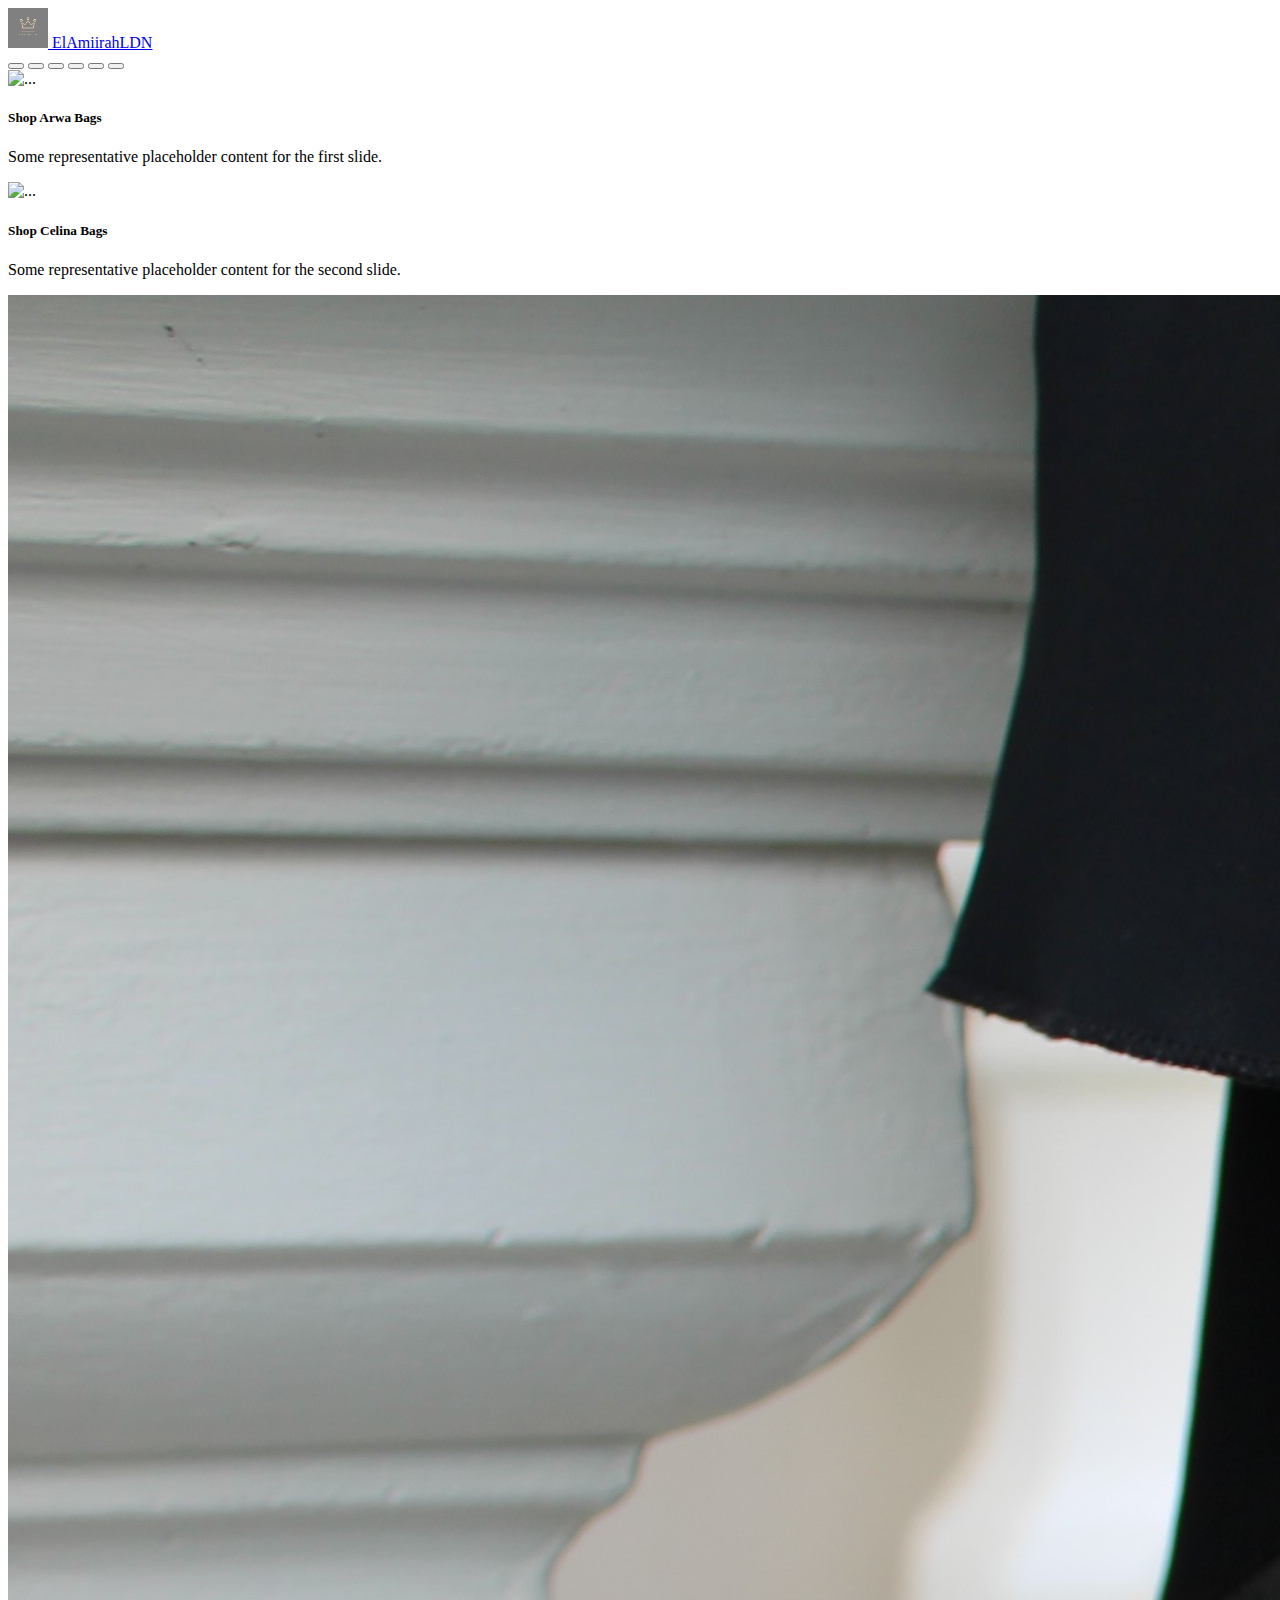
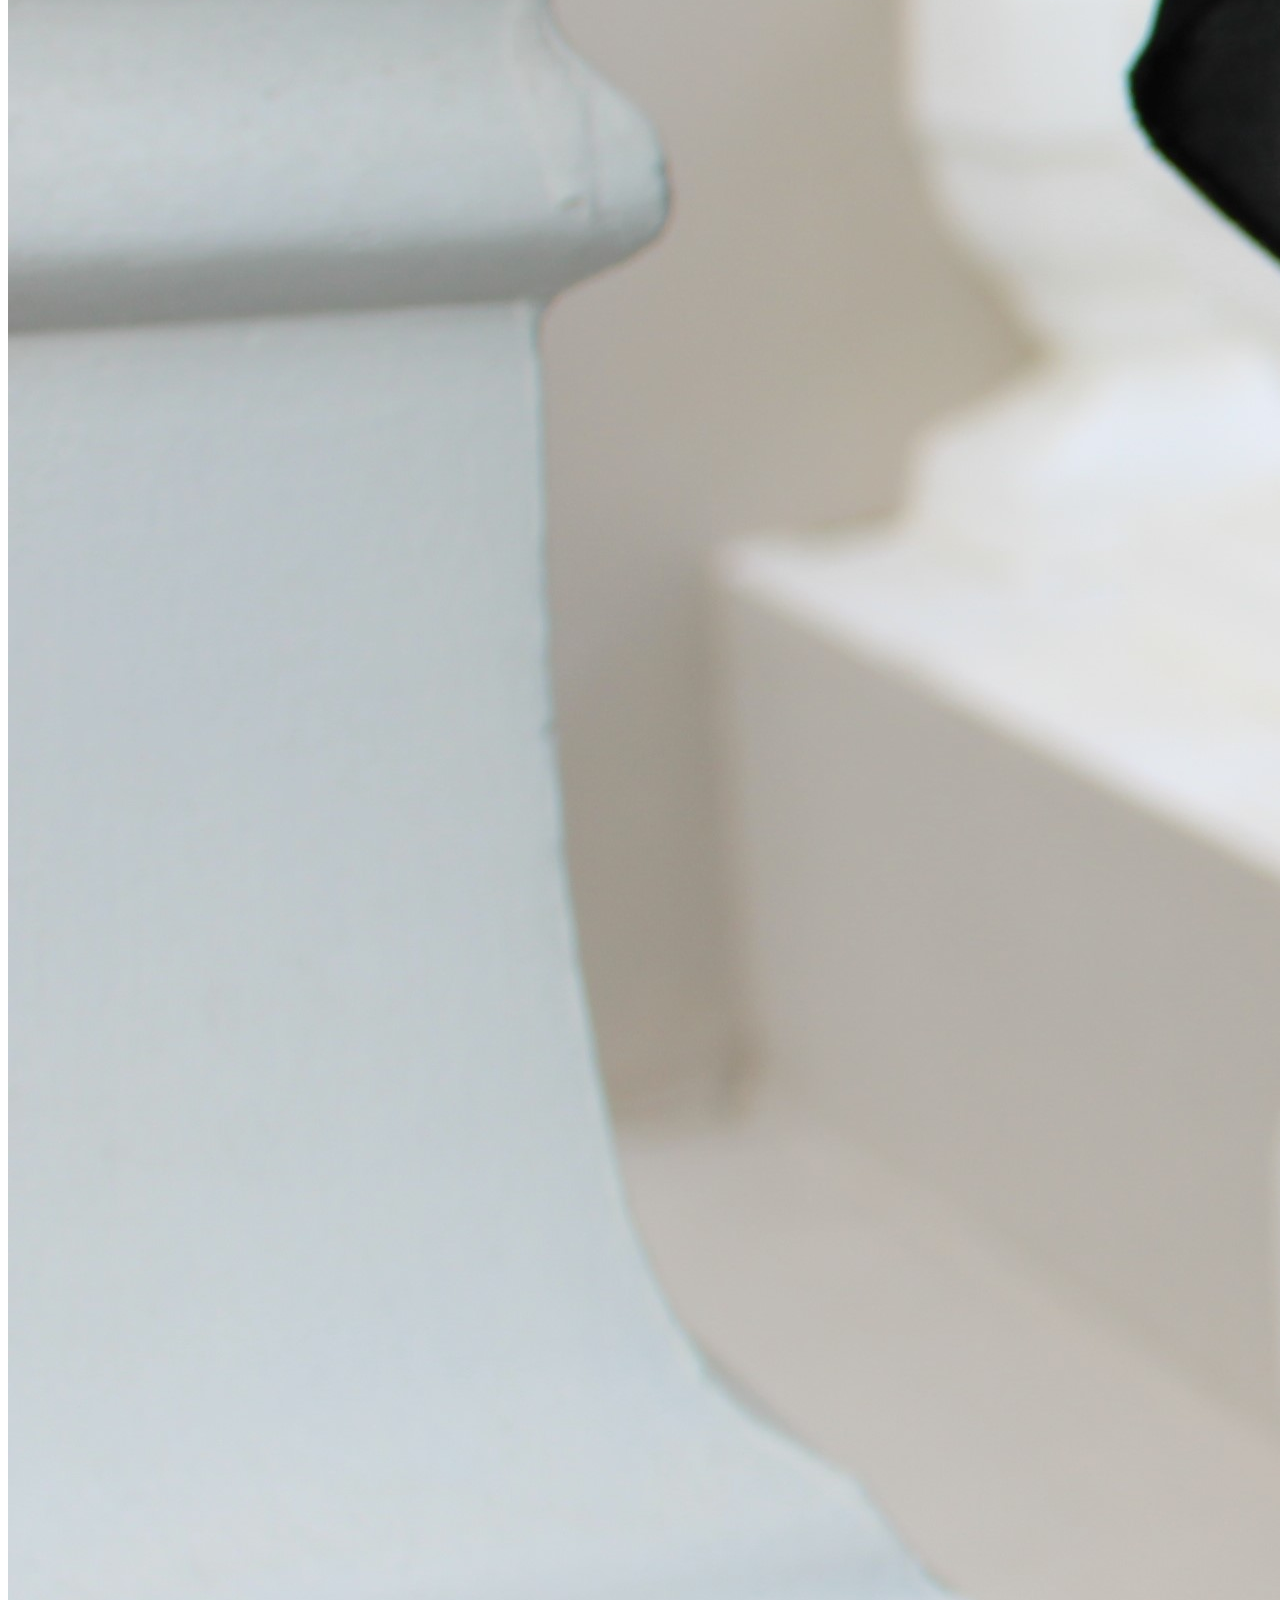
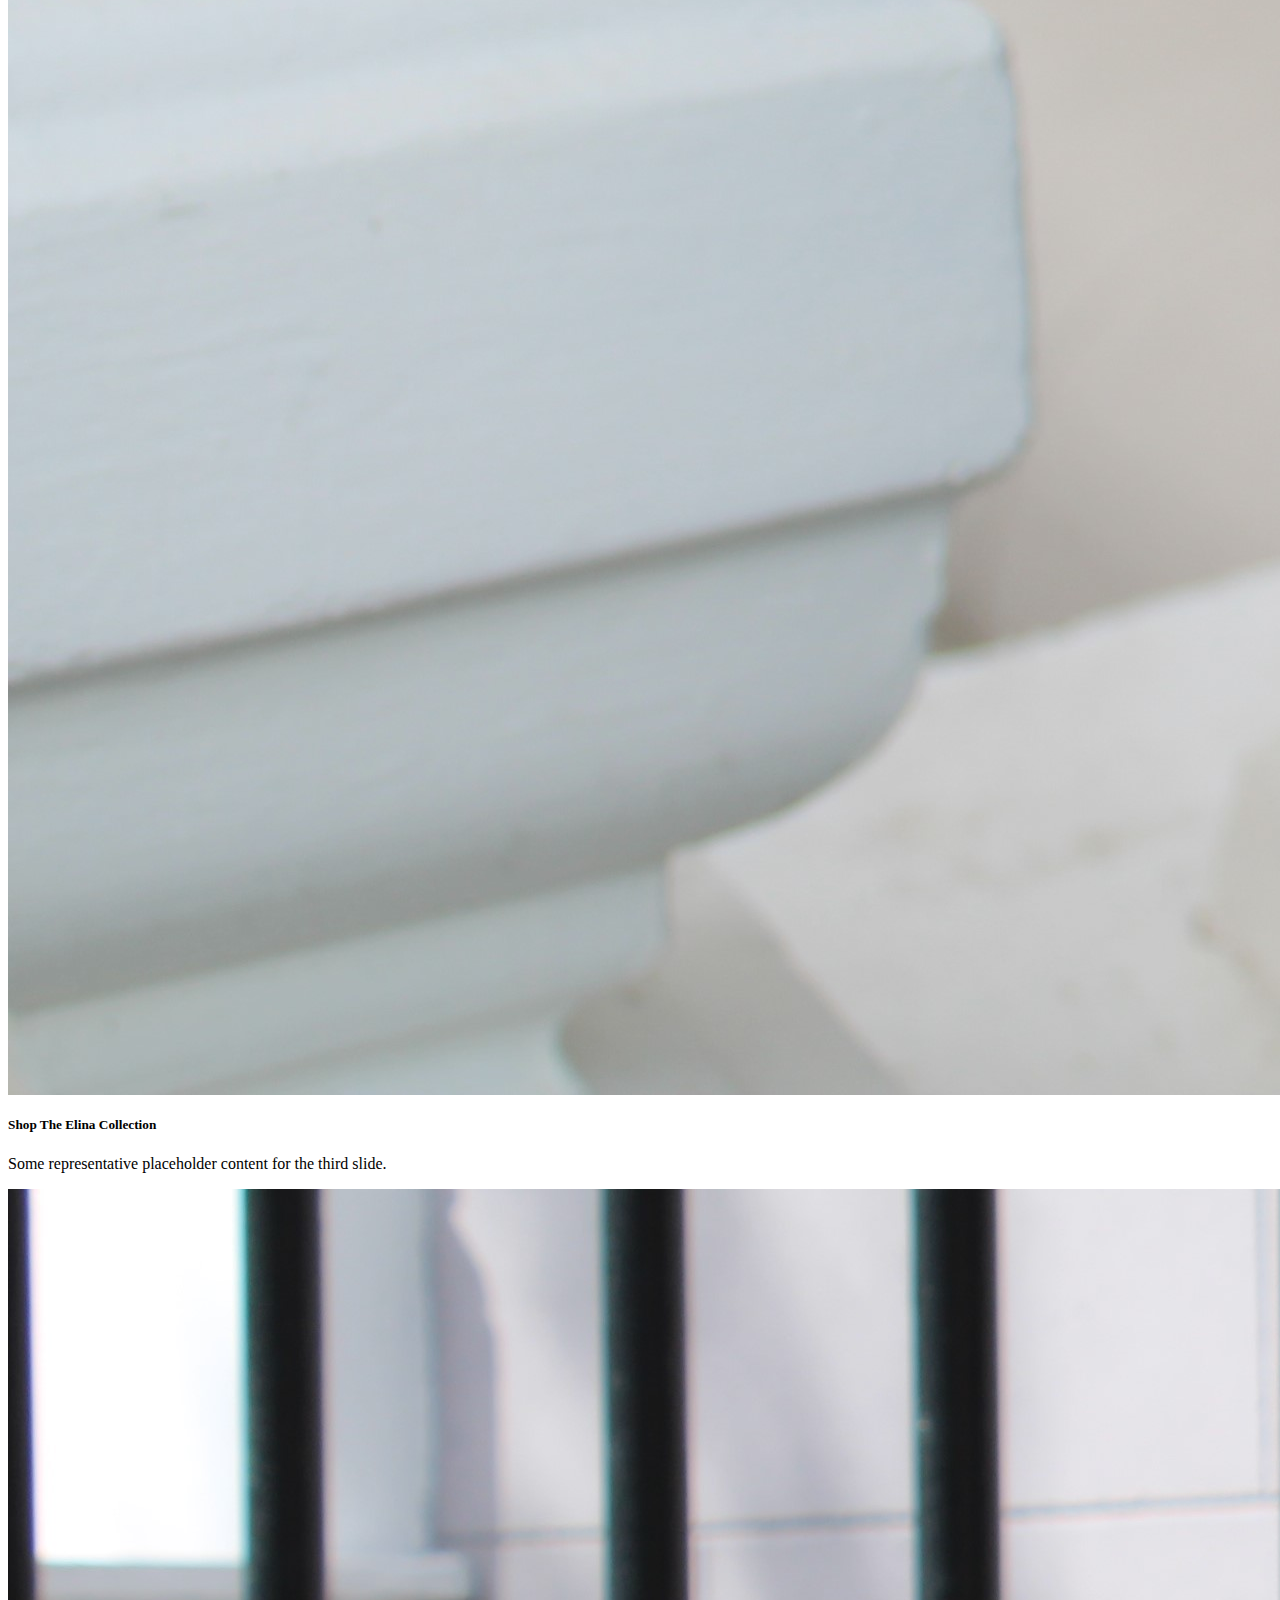
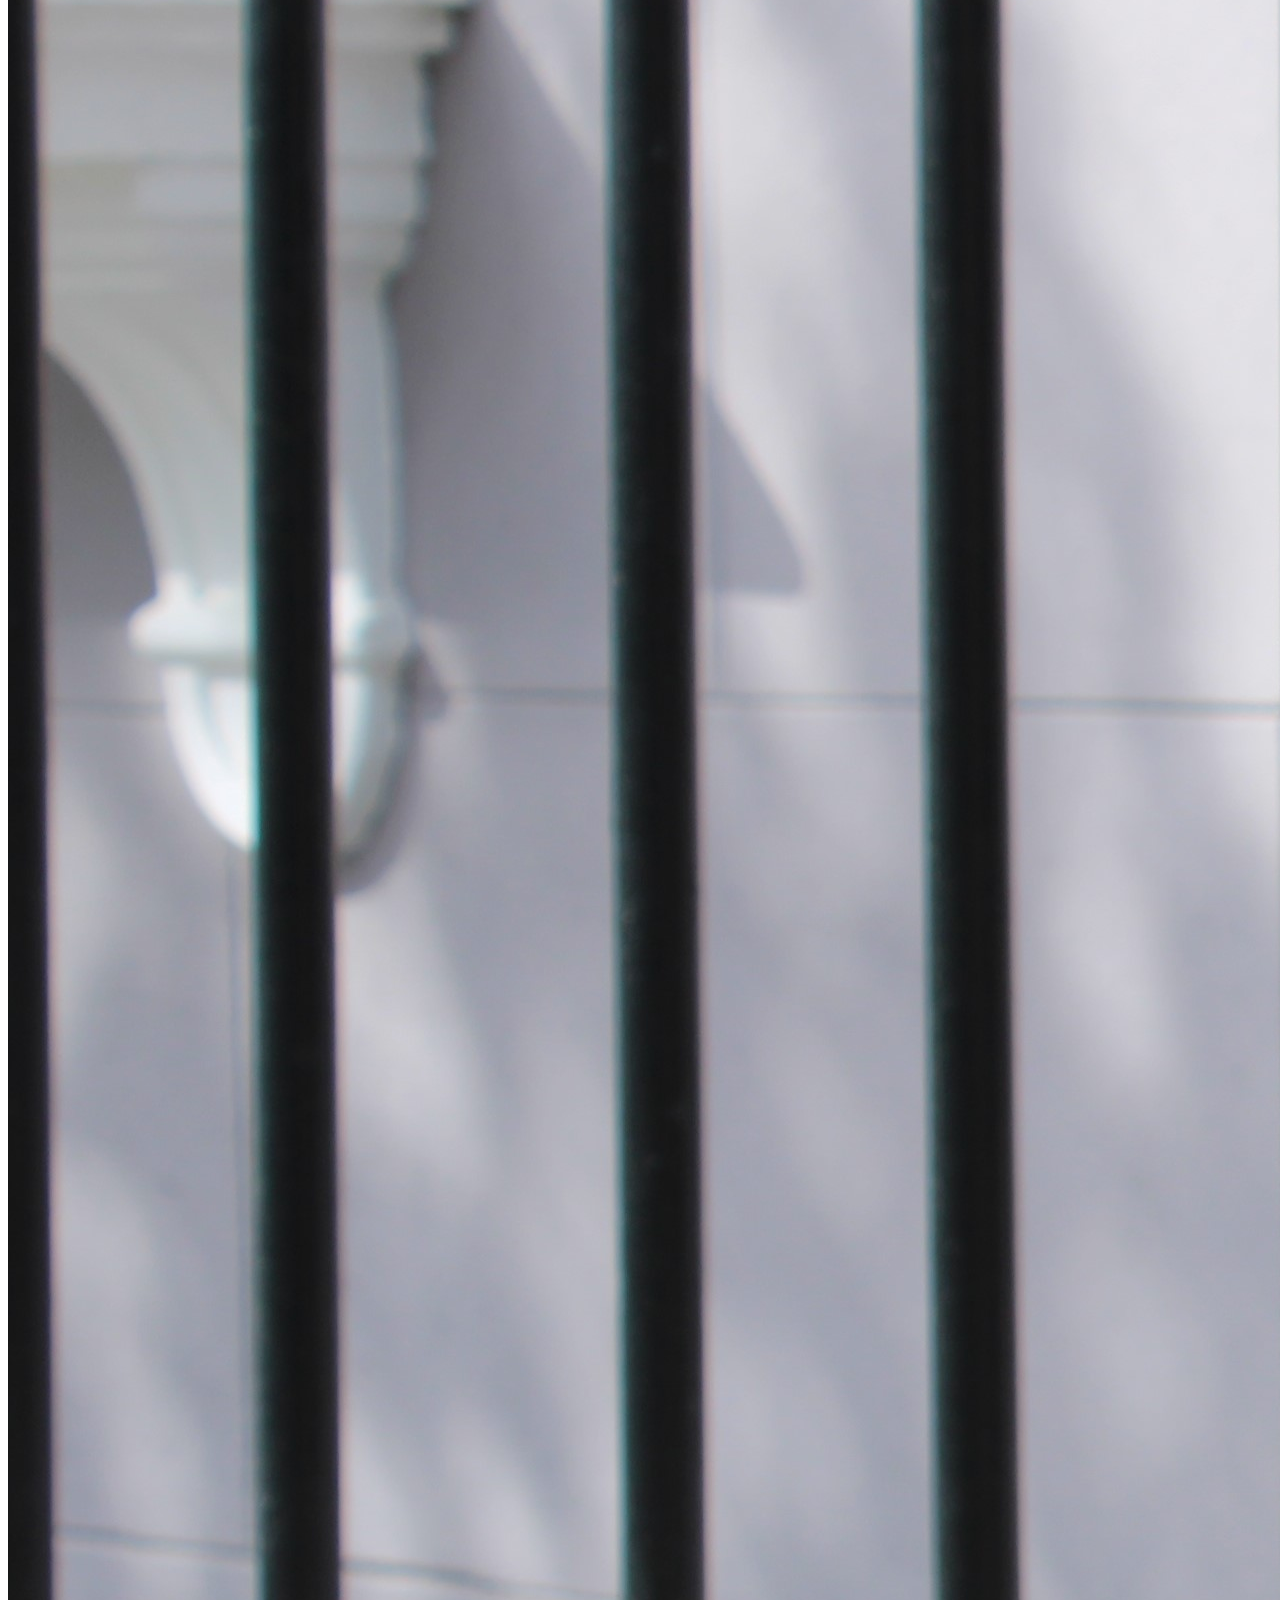
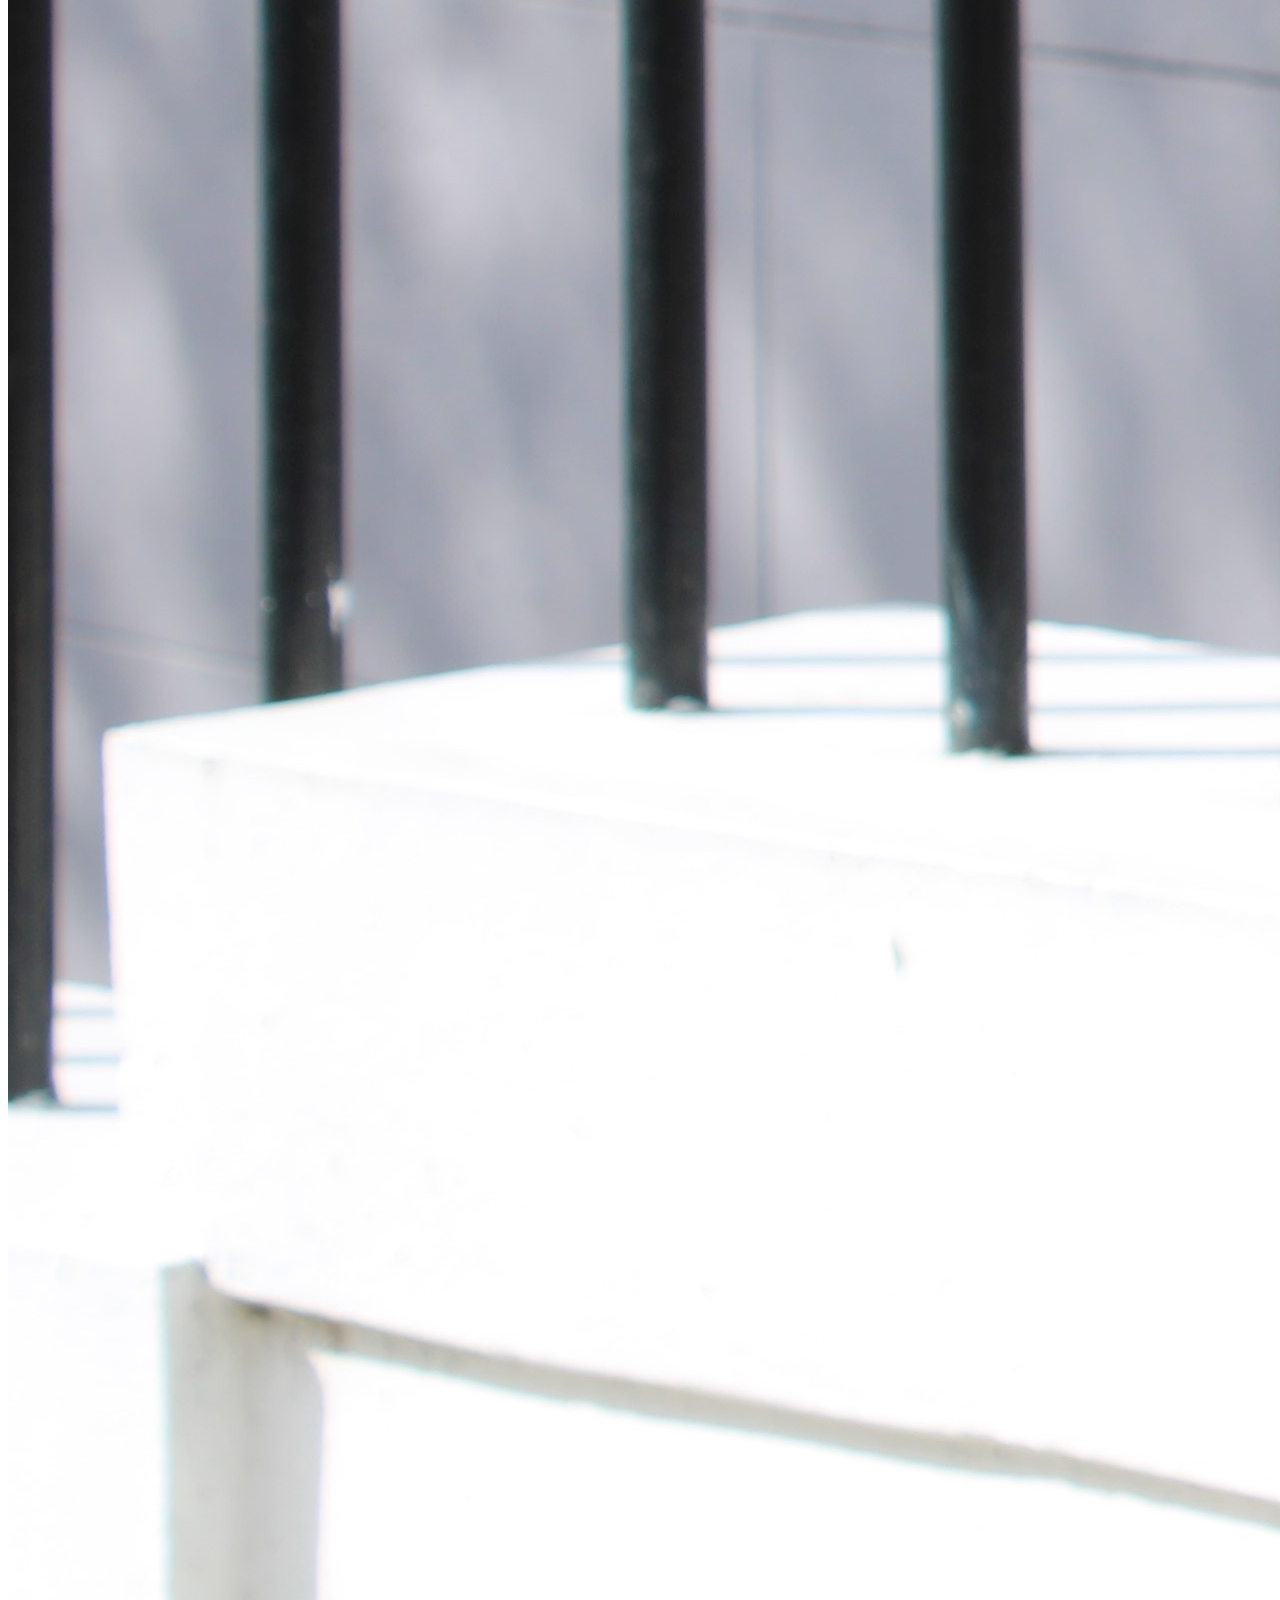
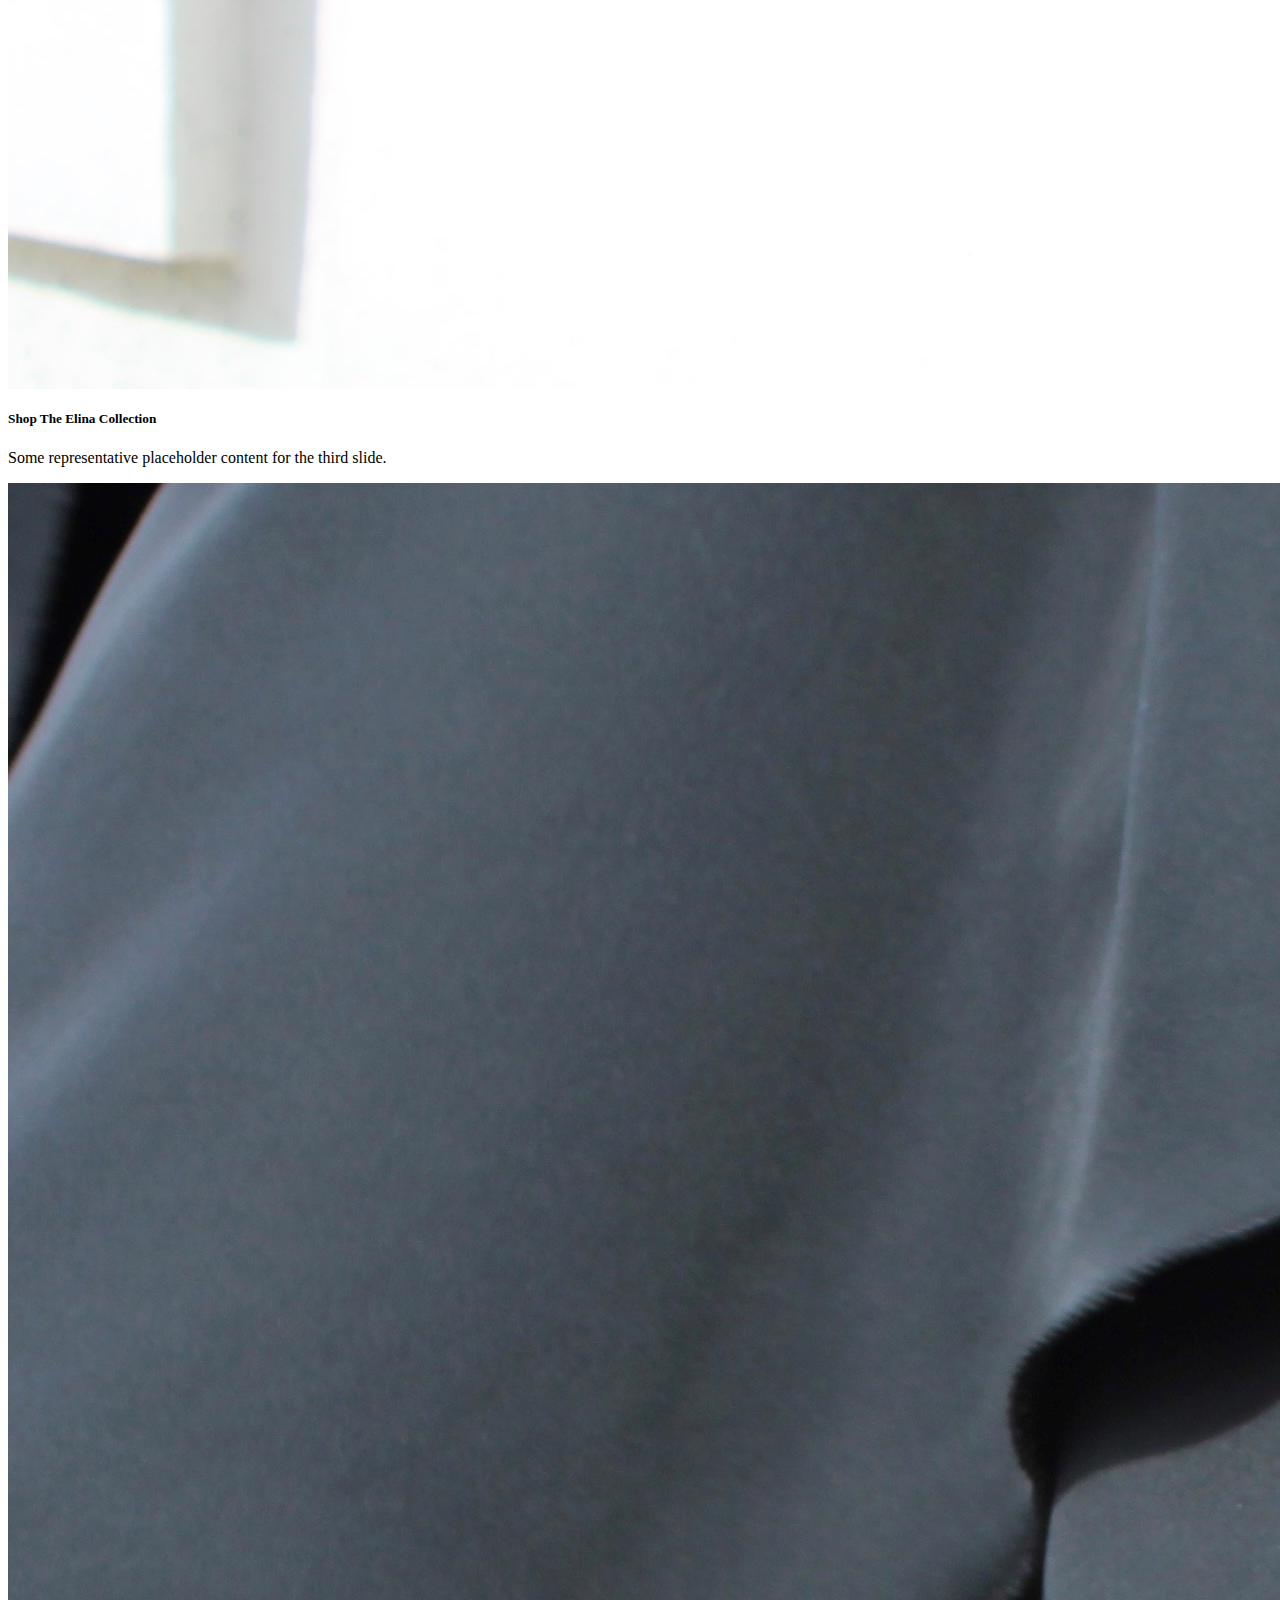
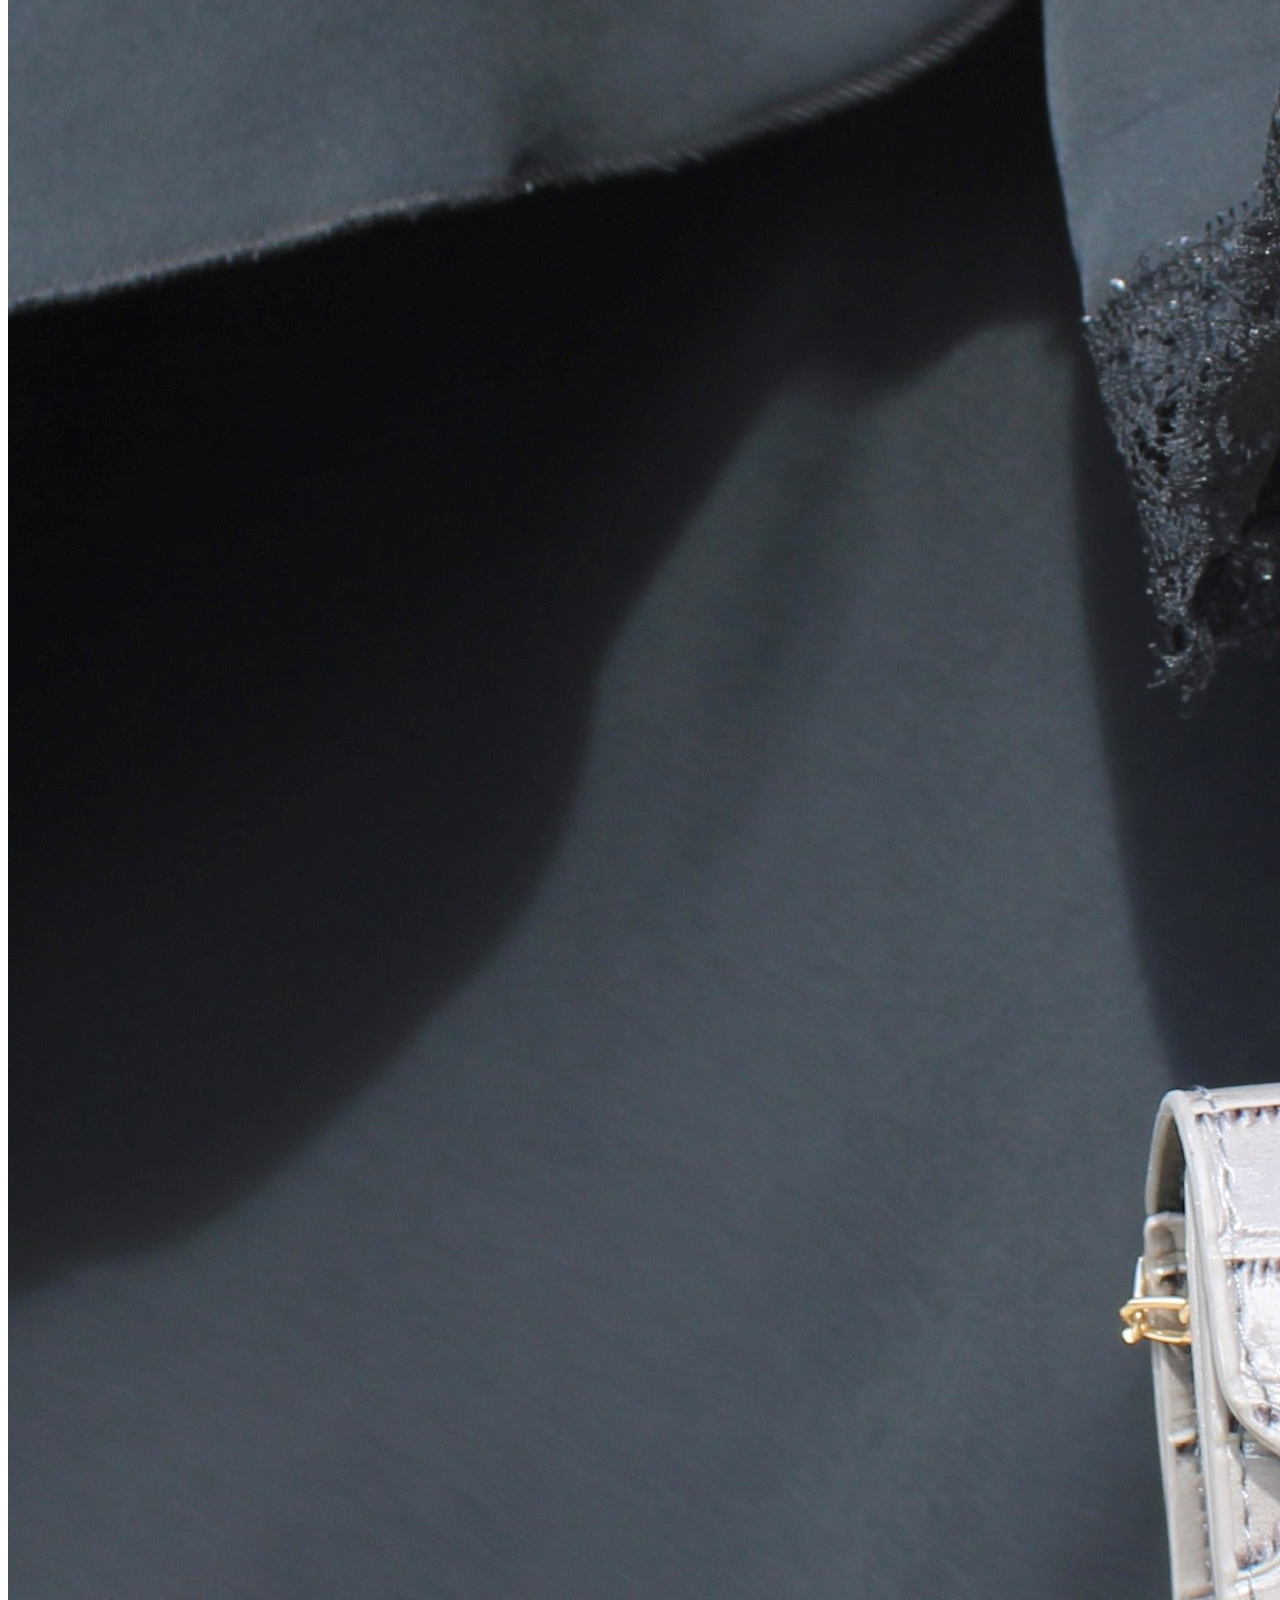
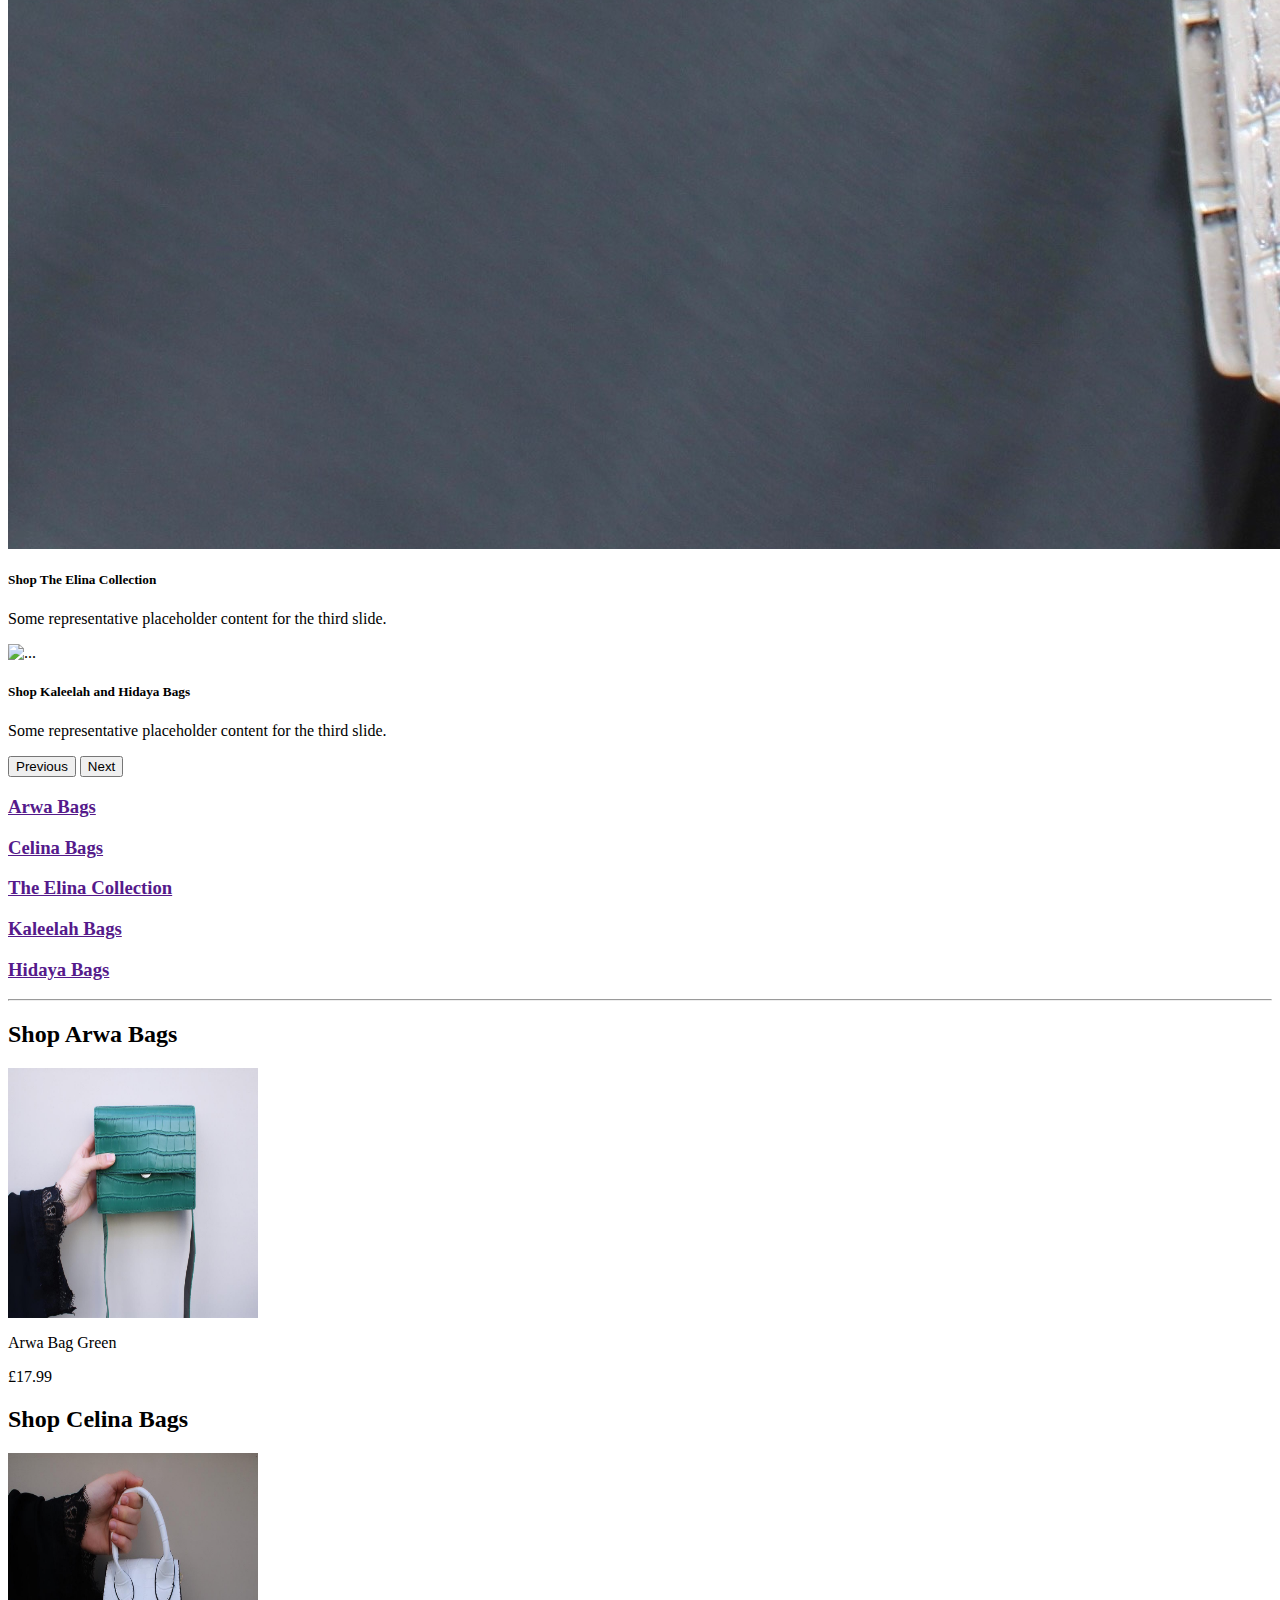
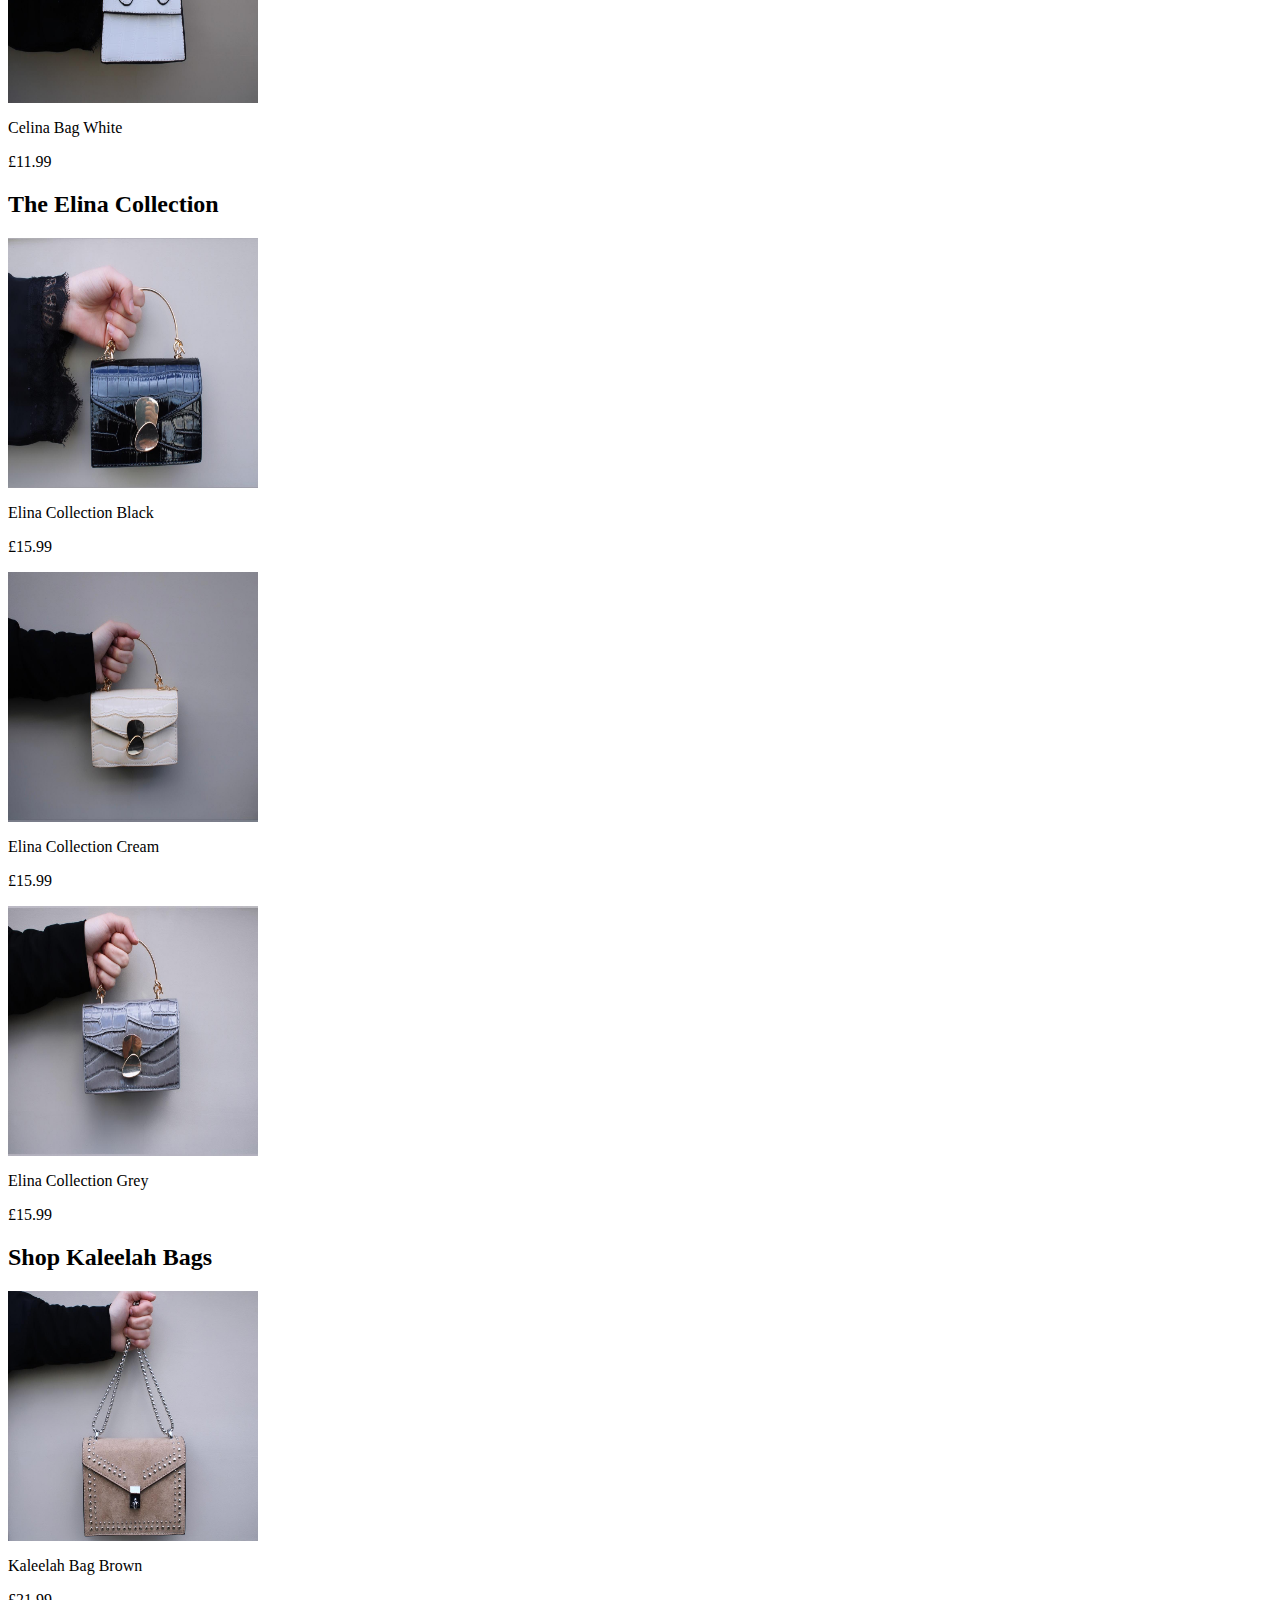
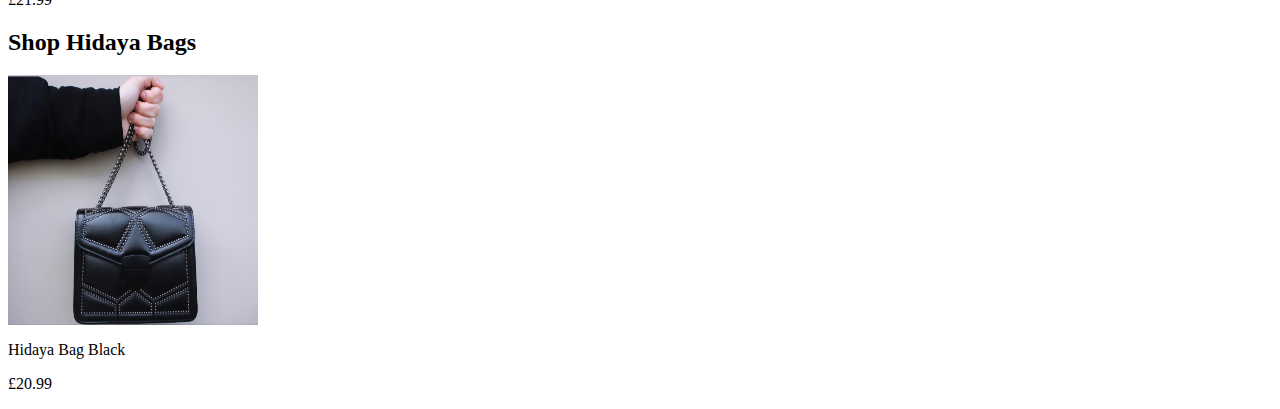
==== index.html @ 4a8225f1 "Add files via upload" ====
<html>

<head>
  <meta charset="UTF-8">
  <meta name="viewport" content="width=device-width, initial-scale=1.0">
  <meta http-equiv="X-UA-Compatible" content="ie=edge">



  <!--Bootstrap Scripts-->
  <link href="https://cdn.jsdelivr.net/npm/bootstrap@5.0.1/dist/css/bootstrap.min.css" rel="stylesheet" integrity="sha384-+0n0xVW2eSR5OomGNYDnhzAbDsOXxcvSN1TPprVMTNDbiYZCxYbOOl7+AMvyTG2x" crossorigin="anonymous">
  <script src="https://cdn.jsdelivr.net/npm/bootstrap@5.0.1/dist/js/bootstrap.bundle.min.js" integrity="sha384-gtEjrD/SeCtmISkJkNUaaKMoLD0//ElJ19smozuHV6z3Iehds+3Ulb9Bn9Plx0x4" crossorigin="anonymous"></script>

  <!--Fonts-->
  <link rel="preconnect" href="https://fonts.gstatic.com">
  <link href="https://fonts.googleapis.com/css2?family=Roboto:wght@100;300&display=swap" rel="stylesheet">
  <link href="https://fonts.googleapis.com/css2?family=Lora:ital,wght@0,400;0,500;1,400&display=swap" rel="stylesheet">

  <!--CSS stylesheet-->
  <link rel="stylesheet" href="styles.css">

  <title>AlAmiirahLDN</title>
</head>

<body>

  <!--JumboTron-->
  <nav class="navbar navbar-light bg-light">
    <div class="container-fluid">
      <a class="navbar-brand" href="#">
        <img src="images/ElAmiirahLDN-Logo.png" alt="" width="40" height="40" class="d-inline-block align-text-top">
        ElAmiirahLDN
      </a>
    </div>
  </nav>




  <!-- Carousel -->

  <div id="Carousel-Main" class="carousel slide" data-bs-ride="carousel">
    <div class="carousel-indicators">
      <button type="button" data-bs-target="#Carousel-Main" data-bs-slide-to="0" class="active" aria-current="true" aria-label="Slide 1"></button>
      <button type="button" data-bs-target="#Carousel-Main" data-bs-slide-to="1" aria-label="Slide 2"></button>
      <button type="button" data-bs-target="#Carousel-Main" data-bs-slide-to="2" aria-label="Slide 3"></button>
      <button type="button" data-bs-target="#Carousel-Main" data-bs-slide-to="3" aria-label="Slide 4"></button>
      <button type="button" data-bs-target="#Carousel-Main" data-bs-slide-to="4" aria-label="Slide 5"></button>
      <button type="button" data-bs-target="#Carousel-Main" data-bs-slide-to="5" aria-label="Slide 6"></button>
    </div>


    <div class="carousel-inner">
      <div class="carousel-item active">
        <img src="images/Arwa-bag.jpg" class="carousel-image d-block w-100" alt="...">
        <div class="carousel-caption d-none d-md-block">
          <h5>Shop Arwa Bags</h5>
          <p>Some representative placeholder content for the first slide.</p>
        </div>
      </div>
      <div class="carousel-item">
        <img src="images/Celina-bag.jpg" class="carousel-image d-block w-100" alt="...">
        <div class="carousel-caption d-none d-md-block">
          <h5>Shop Celina Bags</h5>
          <p>Some representative placeholder content for the second slide.</p>
        </div>
      </div>
      <div class="carousel-item">
        <img src="images/Elina-collection-black.jpg" class="carousel-image d-block w-100" alt="...">
        <div class="carousel-caption d-none d-md-block">
          <h5>Shop The Elina Collection</h5>
          <p>Some representative placeholder content for the third slide.</p>
        </div>
      </div>

      <div class="carousel-item">
        <img src="images/Elina-collection-cream.jpg" class="carousel-image d-block w-100" alt="...">
        <div class="carousel-caption d-none d-md-block">
          <h5>Shop The Elina Collection</h5>
          <p>Some representative placeholder content for the third slide.</p>
        </div>
      </div>

      <div class="carousel-item">
        <img src="images/Elina-collection-grey.jpg" class="carousel-image d-block w-100" alt="...">
        <div class="carousel-caption d-none d-md-block">
          <h5>Shop The Elina Collection</h5>
          <p>Some representative placeholder content for the third slide.</p>
        </div>
      </div>

      <div class="carousel-item">
        <img src="images/Kaleelah-and-hidaya.jpg" class="carousel-image d-block w-100" alt="...">
        <div class="carousel-caption d-none d-md-block">
          <h5>Shop Kaleelah and Hidaya Bags</h5>
          <p>Some representative placeholder content for the third slide.</p>
        </div>
      </div>


    </div>
    <button class="carousel-control-prev" type="button" data-bs-target="#Carousel-Main" data-bs-slide="prev">
      <span class="carousel-control-prev-icon" aria-hidden="true"></span>
      <span class="visually-hidden">Previous</span>
    </button>
    <button class="carousel-control-next" type="button" data-bs-target="#Carousel-Main" data-bs-slide="next">
      <span class="carousel-control-next-icon" aria-hidden="true"></span>
      <span class="visually-hidden">Next</span>
    </button>
  </div>
  </div>


  <!--End Of Carousel -->


  <!-- Shop -->
  <div class="shop-content container-fluid">

    <!--Content NavBar-->

    <div class="navbar row align-items-start">
      <div class="col">
        <h3><a class="navbar-text" href="">Arwa Bags</a></h3>
      </div>
      <div class="col">
        <h3><a class="navbar-text" href="">Celina Bags</a></h3>
      </div>
      <div class="col">
        <h3><a class="navbar-text" href="">The Elina Collection</a></h3>
      </div>
      <div class="col">
        <h3><a class="navbar-text" href="">Kaleelah Bags</a></h3>
      </div>
      <div class="col">
        <h3><a class="navbar-text" href="">Hidaya Bags</a></h3>
      </div>
      <hr>
    </div>



    <!-- Content here -->
    <div class="row align-items-start">
      <!-- Arwa Collection -->
      <h2>Shop Arwa Bags</h2>
      <div class="col">
        <div class="shop-content-image">
          <img src="images/Arwa.jpeg" width="250" height="250">
          <p>Arwa Bag Green</p>
          <p>£17.99</p>
        </div>
      </div>
    </div>


    <div class="row align-items-start">
      <!-- Celina Collection -->
      <h2>Shop Celina Bags</h2>

      <div class="col">
        <div class="shop-content-image">
          <img src="images/Celina.jpeg" width="250" height="250">
          <p>Celina Bag White</p>
          <p>£11.99</p>
        </div>
      </div>
    </div>

    <div class="row align-items-start">
      <!-- Elina Collection -->
      <h2>The Elina Collection</h2>

      <div class="col">
        <div class="shop-content-image">
          <img src="images/PS-Elina-collection-black.jpeg" width="250" height="250">
          <p>Elina Collection Black</p>
          <p>£15.99</p>
        </div>
      </div>

      <div class="col">
        <div class="shop-content-image">
          <img src="images/PS-Elina-collection-cream.jpeg" width="250" height="250">
          <p>Elina Collection Cream</p>
          <p>£15.99</p>
        </div>
      </div>

      <div class="col">
        <div class="shop-content-image">
          <img src="images/PS-Elina-collection-grey.jpeg" width="250" height="250">
          <p>Elina Collection Grey</p>
          <p>£15.99</p>
        </div>
      </div>
    </div>

    <div class="row align-items-start">
      <!-- Kaleelah Collection-->
      <h2>Shop Kaleelah Bags</h2>

      <div class="col">
        <div class="shop-content-image">
          <img src="images/Kaleelah.jpeg" width="250" height="250">
          <p>Kaleelah Bag Brown</p>
          <p>£21.99</p>
        </div>
      </div>
    </div>

    <div class="row align-items-start">

      <!-- Hidaya Collection -->

      <h2>Shop Hidaya Bags</h2>

      <div class="col">
        <div class="shop-content-image">
          <img src="images/Hidaya.jpeg" width="250" height="250">
          <p>Hidaya Bag Black</p>
          <p>£20.99</p>
        </div>
      </div>

    </div>
  </div>

</body>

</html>
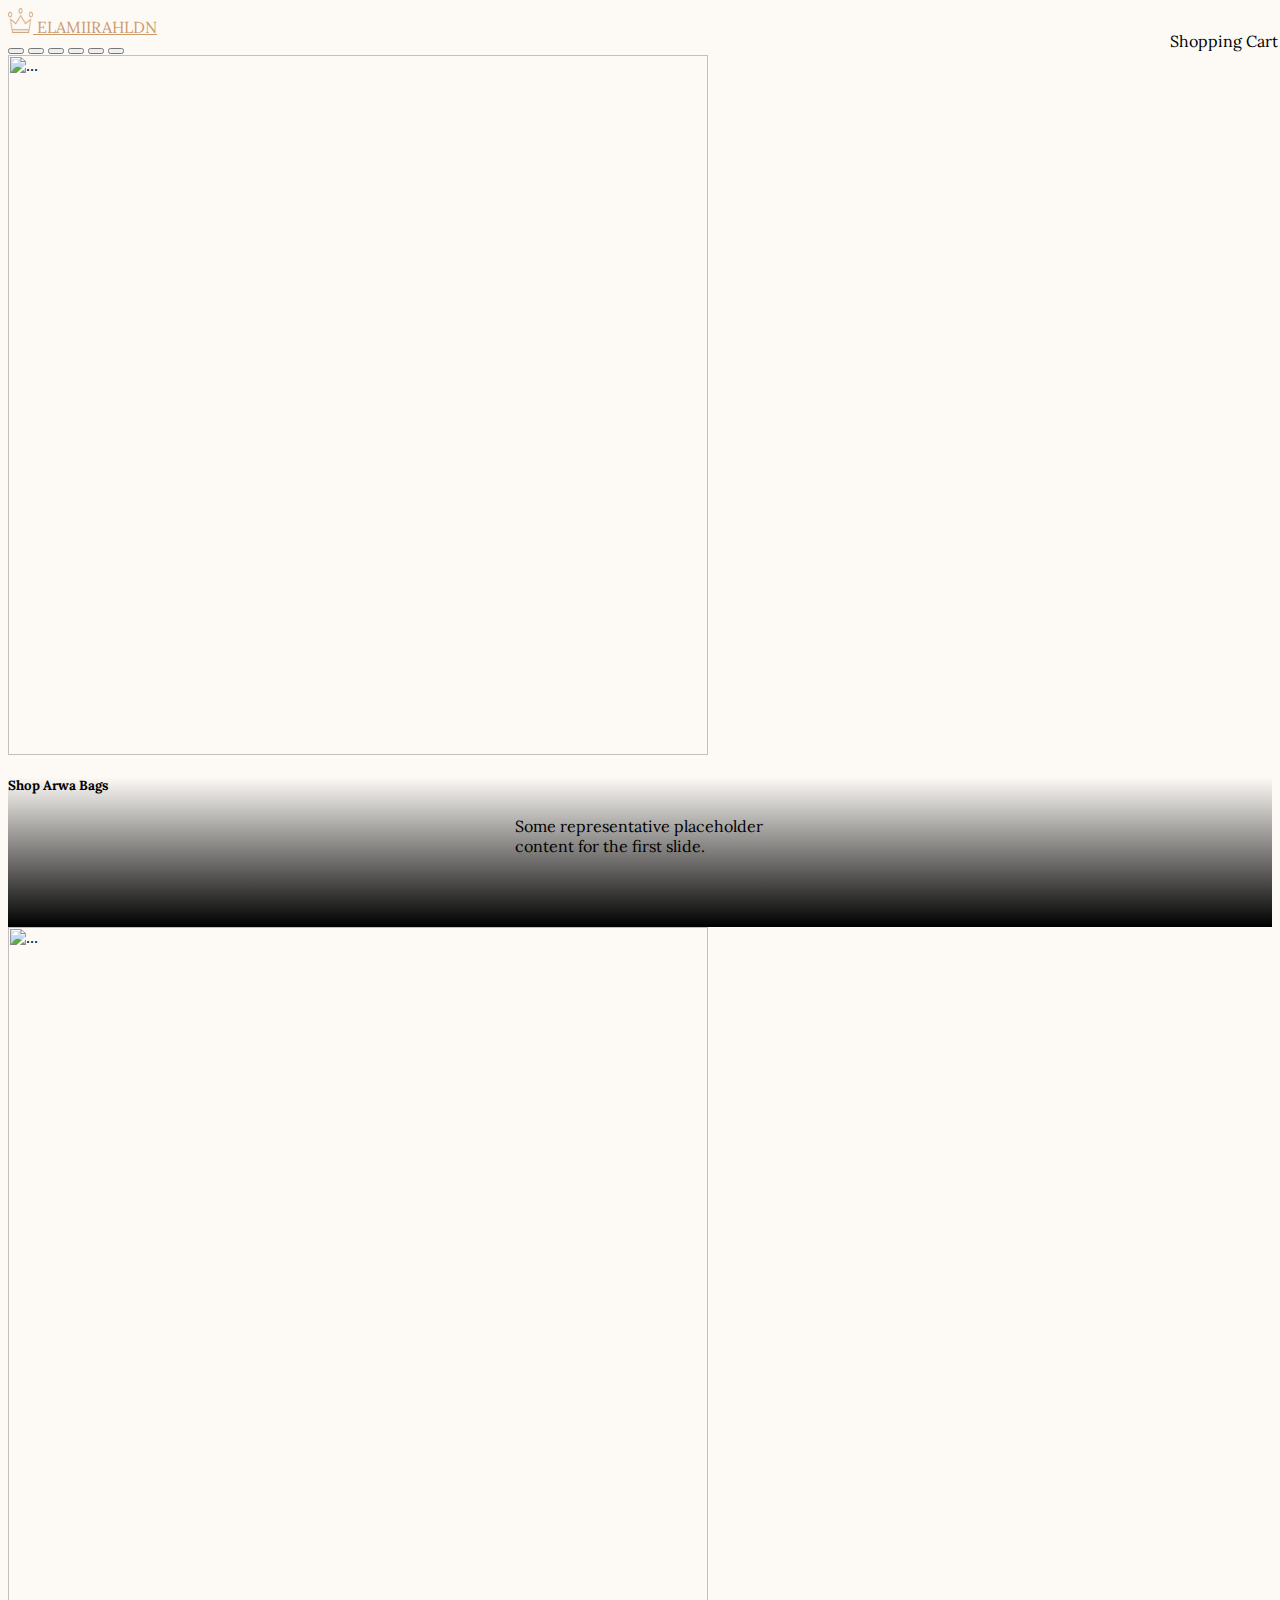
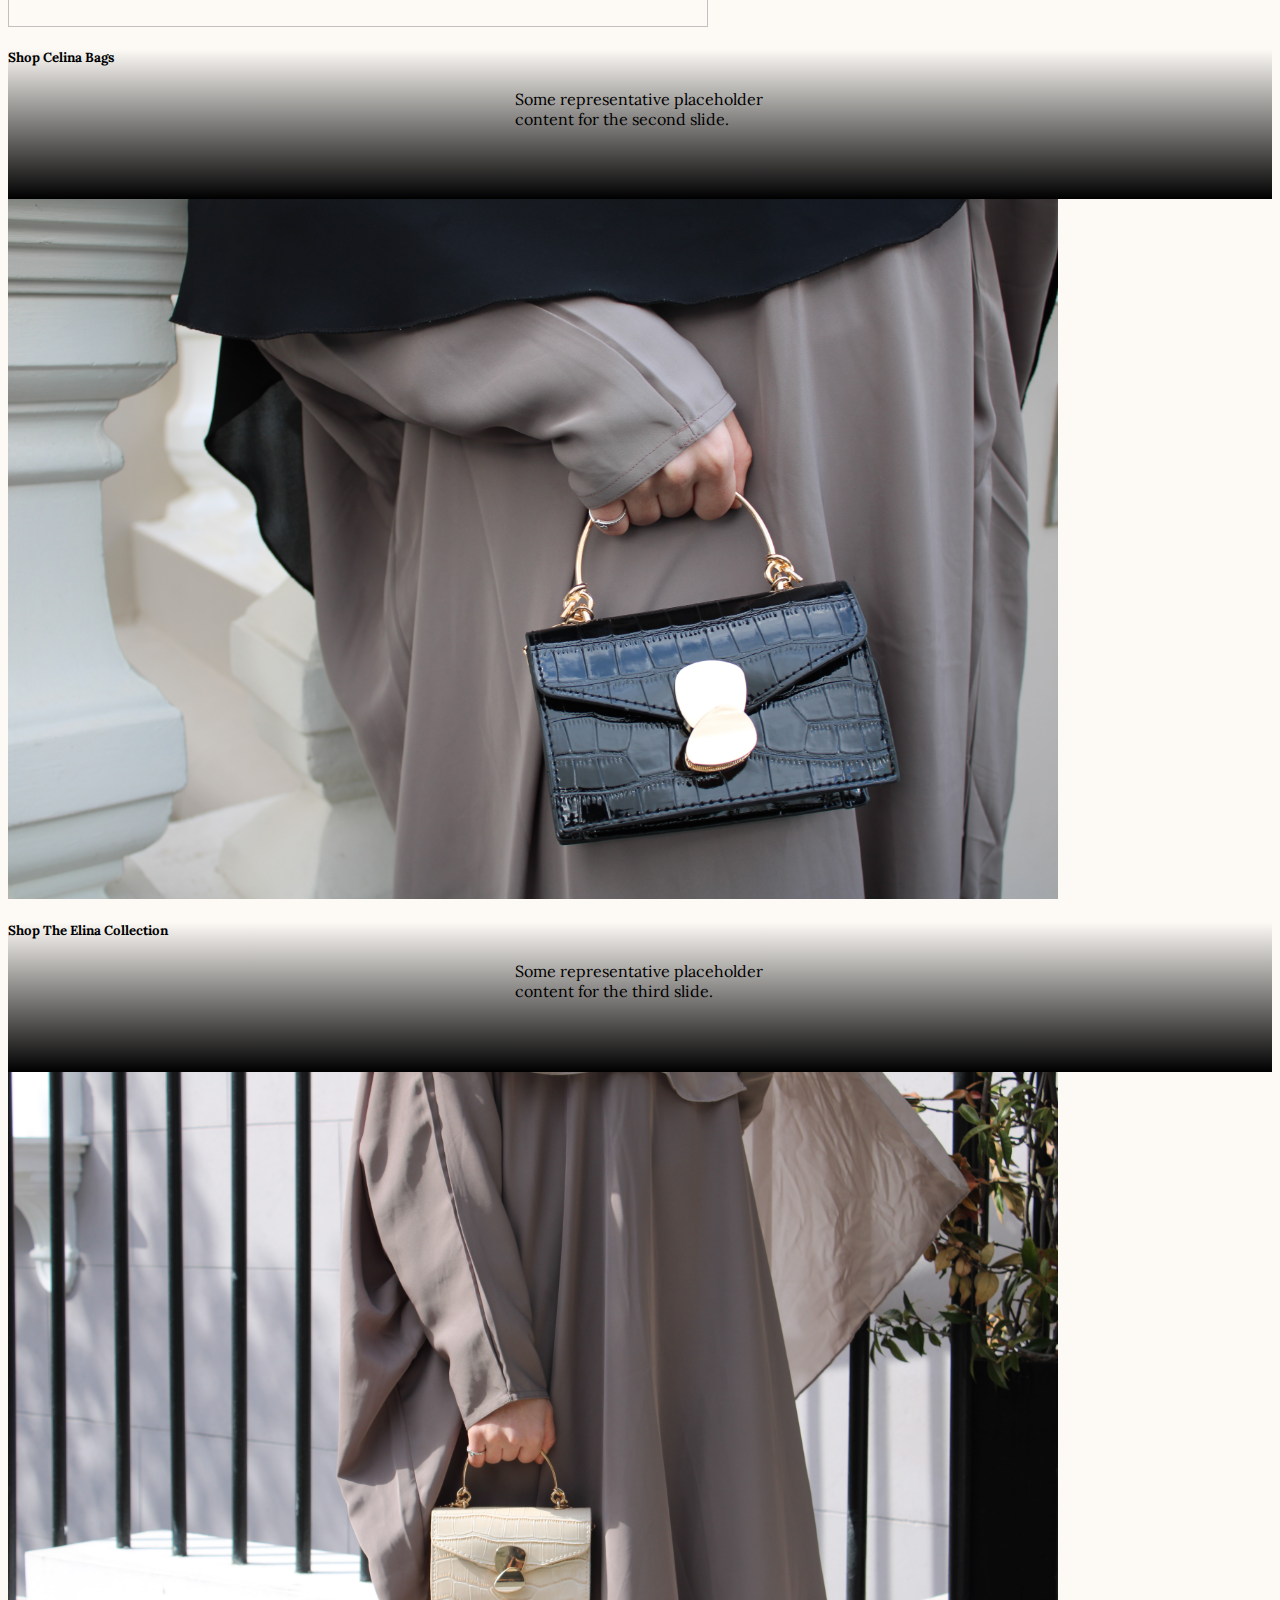
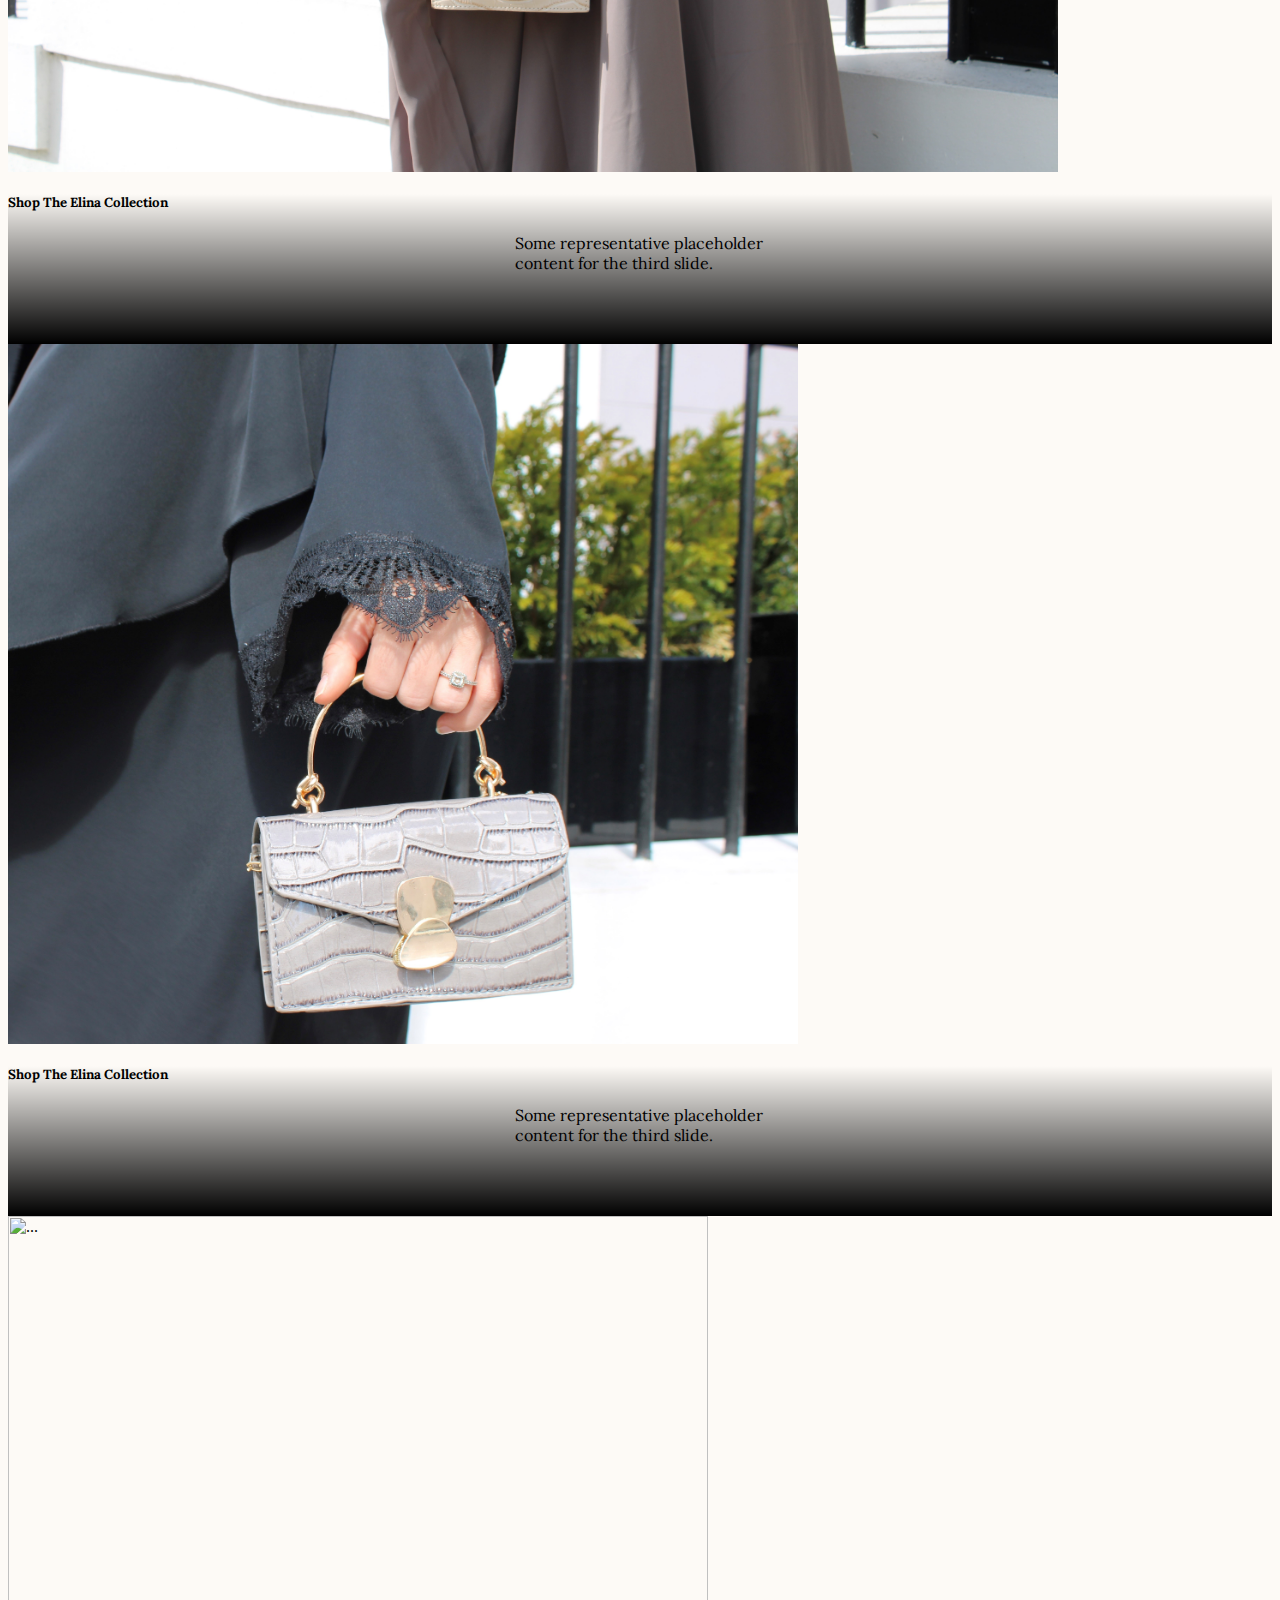
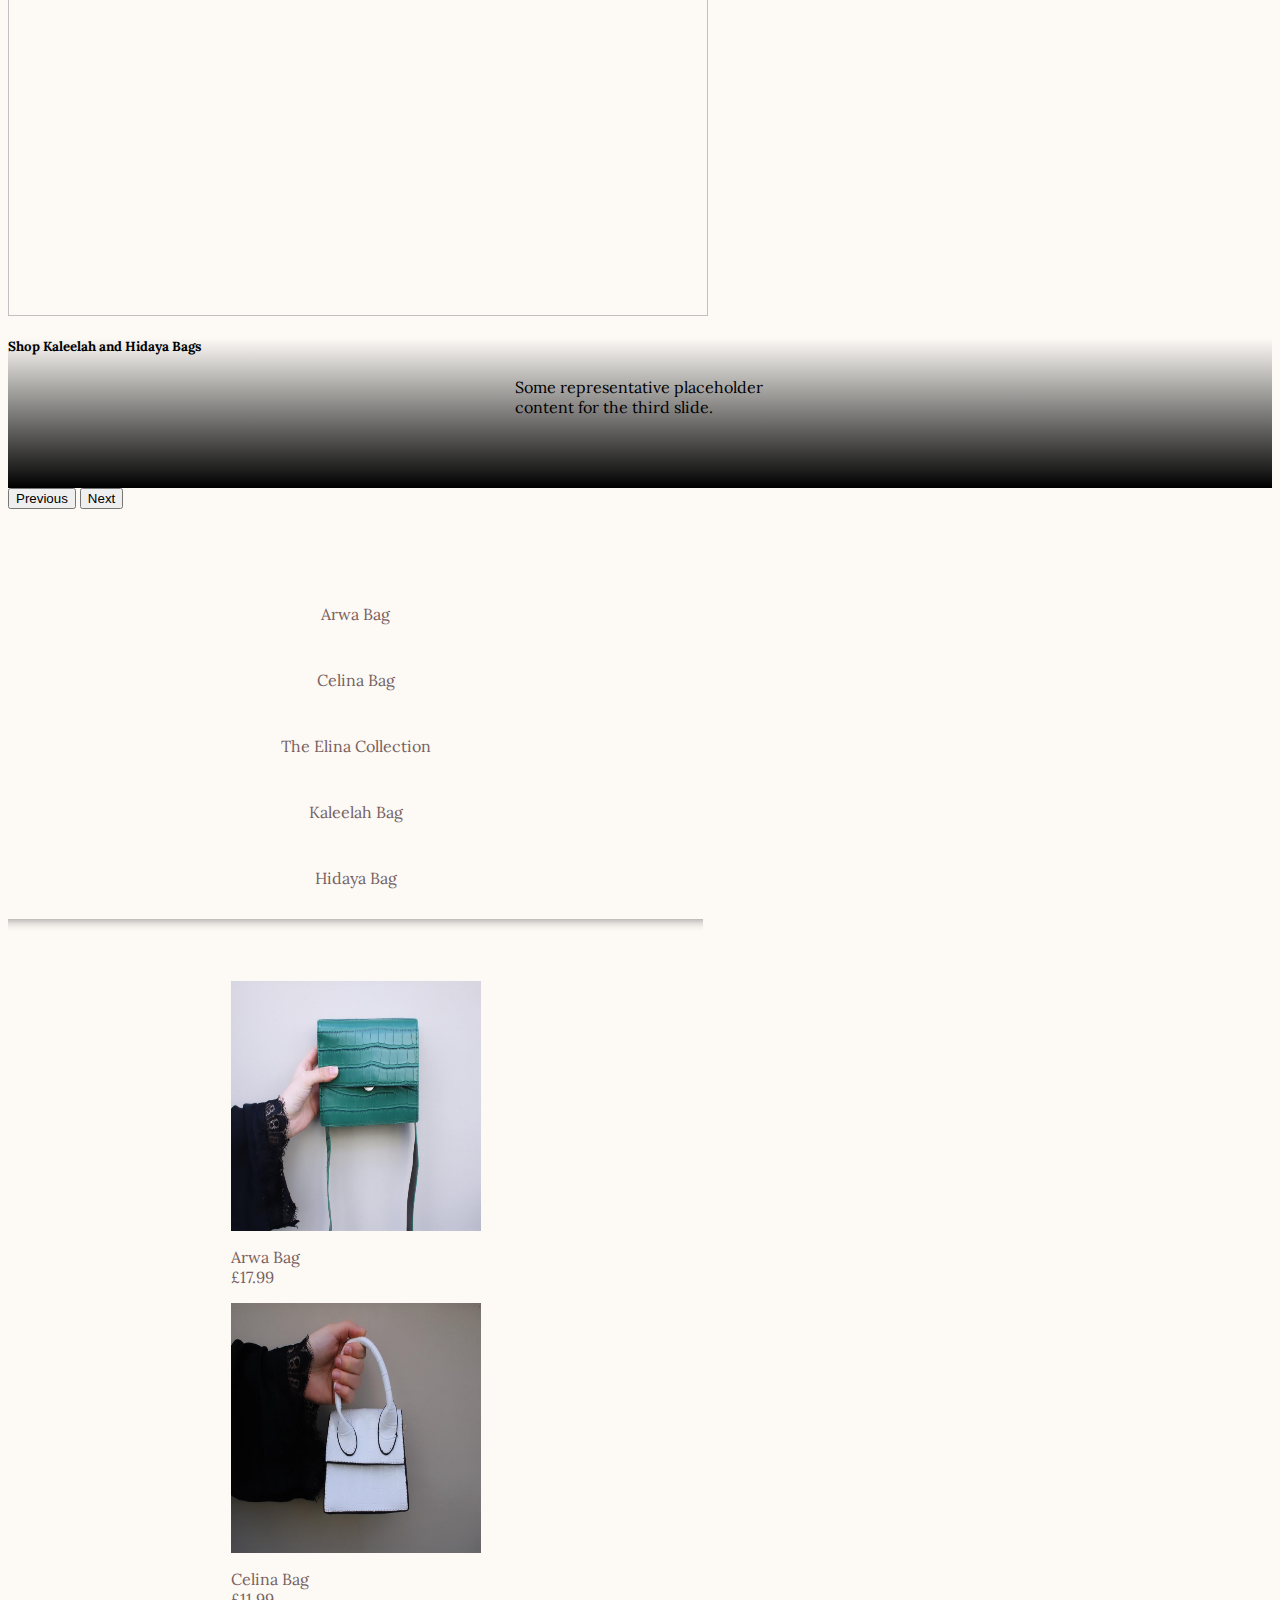
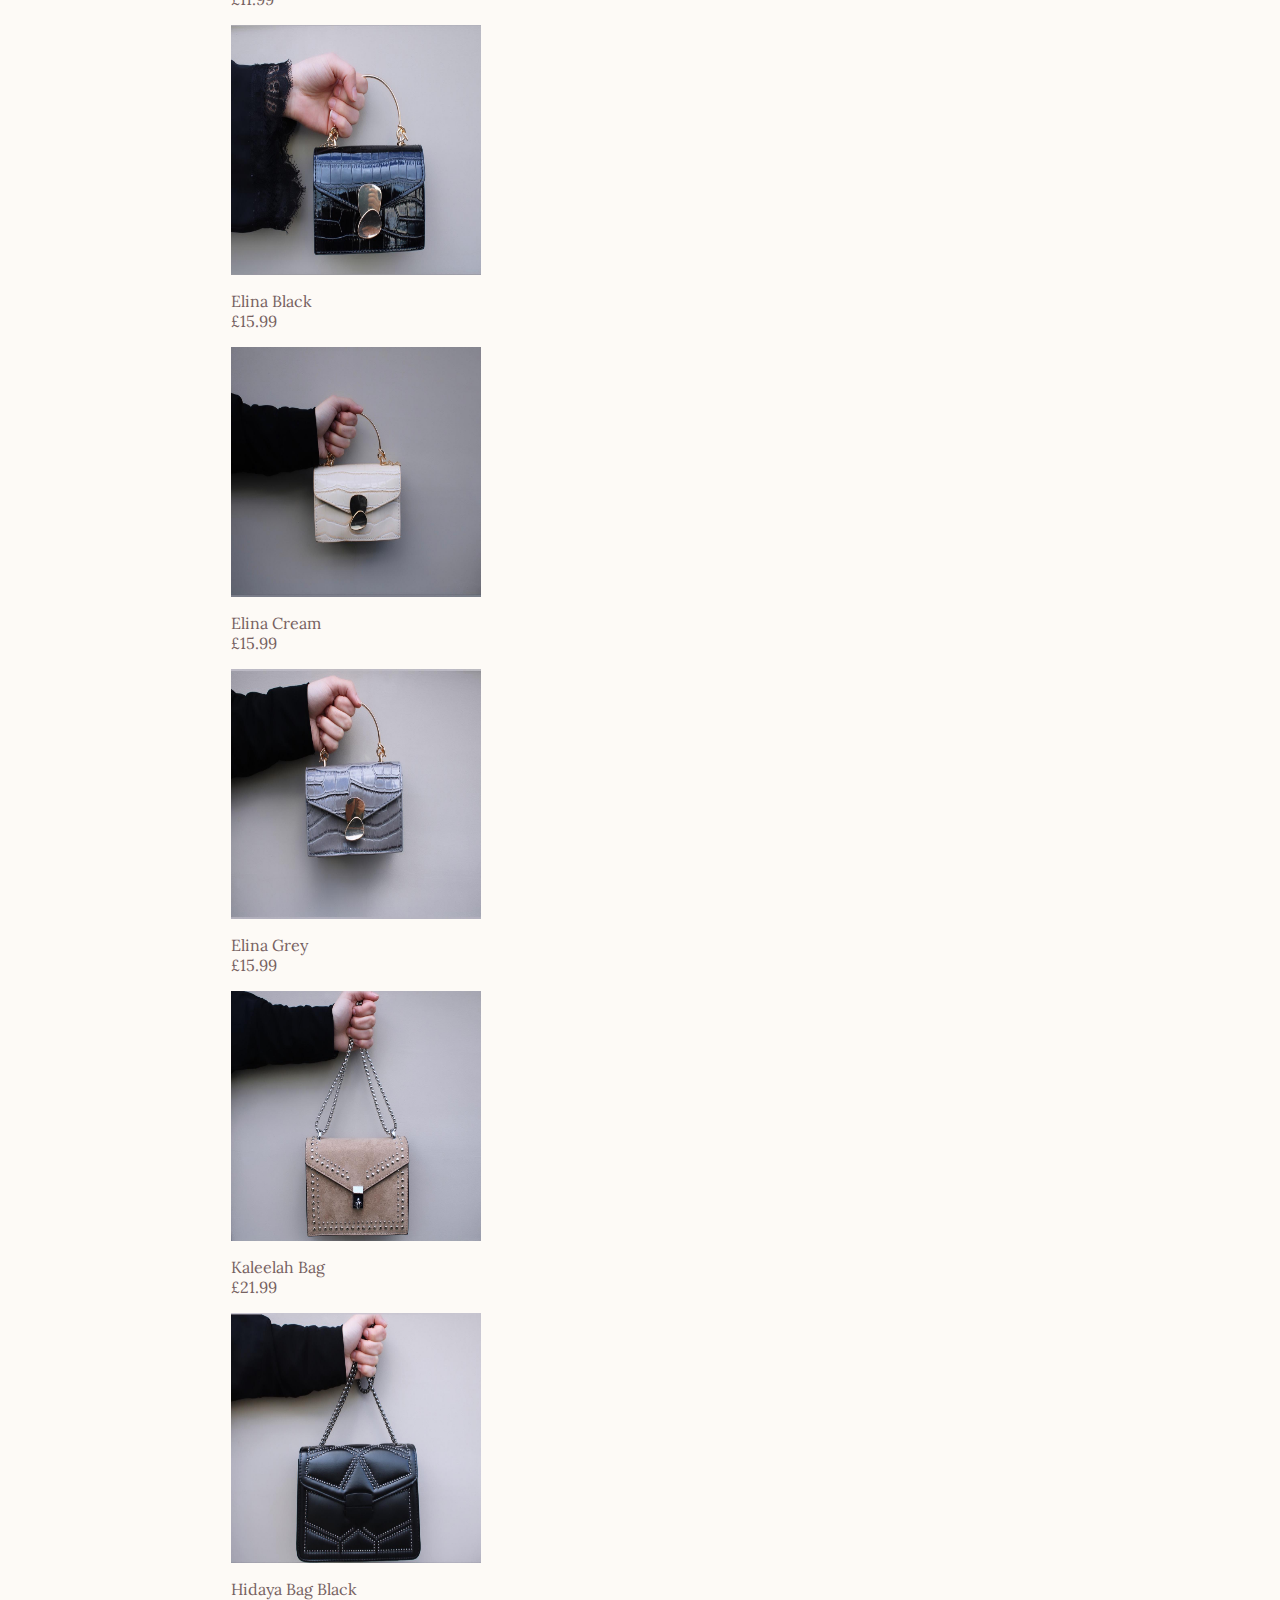
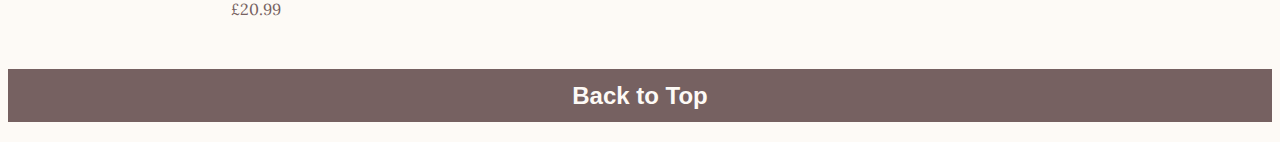
==== commit ce0833fa: "Add files via upload" ====
--- a/index.html
+++ b/index.html
@@ -19,25 +19,30 @@
   <!--CSS stylesheet-->
   <link rel="stylesheet" href="styles.css">
 
-  <title>AlAmiirahLDN</title>
+  <title>ElAmiirahLDN</title>
 </head>
 
 <body>
 
-  <!--JumboTron-->
-  <nav class="navbar navbar-light bg-light">
+  <!--NavBar-->
+  <nav class="topbar navbar">
     <div class="container-fluid">
       <a class="navbar-brand" href="#">
-        <img src="images/ElAmiirahLDN-Logo.png" alt="" width="40" height="40" class="d-inline-block align-text-top">
-        ElAmiirahLDN
-      </a>
-    </div>
+        <img src="images/ElAmiirahLDN-30x30.png" alt="" width="25" height="25" class="d-inline-block align-text-top"> ELAMIIRAHLDN</a>
+    </div>
+
+  <p class="shopping-cart">Shopping Cart</p>
+
+
   </nav>
 
 
 
 
   <!-- Carousel -->
+  <div class="container-flex ">
+
+
 
   <div id="Carousel-Main" class="carousel slide" data-bs-ride="carousel">
     <div class="carousel-indicators">
@@ -50,6 +55,8 @@
     </div>
 
 
+
+
     <div class="carousel-inner">
       <div class="carousel-item active">
         <img src="images/Arwa-bag.jpg" class="carousel-image d-block w-100" alt="...">
@@ -59,7 +66,7 @@
         </div>
       </div>
       <div class="carousel-item">
-        <img src="images/Celina-bag.jpg" class="carousel-image d-block w-100" alt="...">
+        <img src="images/Celina-bag.jpg" class="carousel-image carousel-bg d-block w-100" alt="...">
         <div class="carousel-caption d-none d-md-block">
           <h5>Shop Celina Bags</h5>
           <p>Some representative placeholder content for the second slide.</p>
@@ -99,6 +106,7 @@
 
 
     </div>
+
     <button class="carousel-control-prev" type="button" data-bs-target="#Carousel-Main" data-bs-slide="prev">
       <span class="carousel-control-prev-icon" aria-hidden="true"></span>
       <span class="visually-hidden">Previous</span>
@@ -108,124 +116,112 @@
       <span class="visually-hidden">Next</span>
     </button>
   </div>
+
   </div>
 
-
   <!--End Of Carousel -->
 
 
   <!-- Shop -->
-  <div class="shop-content container-fluid">
+  <div class="main-content container-fluid container-md">
 
     <!--Content NavBar-->
 
-    <div class="navbar row align-items-start">
-      <div class="col">
-        <h3><a class="navbar-text" href="">Arwa Bags</a></h3>
-      </div>
-      <div class="col">
-        <h3><a class="navbar-text" href="">Celina Bags</a></h3>
-      </div>
-      <div class="col">
-        <h3><a class="navbar-text" href="">The Elina Collection</a></h3>
-      </div>
-      <div class="col">
-        <h3><a class="navbar-text" href="">Kaleelah Bags</a></h3>
-      </div>
-      <div class="col">
-        <h3><a class="navbar-text" href="">Hidaya Bags</a></h3>
+    <div class="subtitle row align-items-start">
+      <div class="col">
+        <h3><a class="navbar-text" href="#arwa-bag">Arwa Bag</a></h3>
+      </div>
+      <div class="col">
+        <h3><a class="navbar-text" href="#celina-bag">Celina Bag</a></h3>
+      </div>
+      <div class="col">
+        <h3><a class="navbar-text" href="#elina-bag">The Elina Collection</a></h3>
+      </div>
+      <div class="col">
+        <h3><a class="navbar-text" href="#kaleelah-bag">Kaleelah Bag</a></h3>
+      </div>
+      <div class="col">
+        <h3><a class="navbar-text" href="#hidaya-bag">Hidaya Bag</a></h3>
       </div>
       <hr>
     </div>
 
-
-
     <!-- Content here -->
-    <div class="row align-items-start">
+    <div class=" row align-items-start">
       <!-- Arwa Collection -->
-      <h2>Shop Arwa Bags</h2>
-      <div class="col">
-        <div class="shop-content-image">
-          <img src="images/Arwa.jpeg" width="250" height="250">
-          <p>Arwa Bag Green</p>
-          <p>£17.99</p>
-        </div>
-      </div>
-    </div>
-
-
-    <div class="row align-items-start">
+      <div class="col">
+        <div>
+          <a class="navbar-text" href="product-page-arwa.html">
+            <img class="shop-content-image fade-on-keypress" src="images/Arwa.jpeg" width="250" height="250">
+            <p class="item-name-value">Arwa Bag<br>£17.99</p>
+          </a>
+
+        </div>
+      </div>
+
       <!-- Celina Collection -->
-      <h2>Shop Celina Bags</h2>
-
-      <div class="col">
-        <div class="shop-content-image">
-          <img src="images/Celina.jpeg" width="250" height="250">
-          <p>Celina Bag White</p>
-          <p>£11.99</p>
-        </div>
-      </div>
-    </div>
-
-    <div class="row align-items-start">
+      <div class="col">
+        <div>
+          <a class="navbar-text" href="product-page-celina.html">
+            <img class="shop-content-image fade-on-keypress" src="images/Celina.jpeg" width="250" height="250">
+            <p class="item-name-value">Celina Bag<br>£11.99</p>
+          </a>
+        </div>
+      </div>
+
       <!-- Elina Collection -->
-      <h2>The Elina Collection</h2>
-
-      <div class="col">
-        <div class="shop-content-image">
-          <img src="images/PS-Elina-collection-black.jpeg" width="250" height="250">
-          <p>Elina Collection Black</p>
-          <p>£15.99</p>
-        </div>
-      </div>
-
-      <div class="col">
-        <div class="shop-content-image">
-          <img src="images/PS-Elina-collection-cream.jpeg" width="250" height="250">
-          <p>Elina Collection Cream</p>
-          <p>£15.99</p>
-        </div>
-      </div>
-
-      <div class="col">
-        <div class="shop-content-image">
-          <img src="images/PS-Elina-collection-grey.jpeg" width="250" height="250">
-          <p>Elina Collection Grey</p>
-          <p>£15.99</p>
-        </div>
-      </div>
-    </div>
-
-    <div class="row align-items-start">
+      <div class="col">
+        <div>
+          <a class="navbar-text" href="product-page-elina-collection.html">
+            <img class="shop-content-image fade-on-keypress" src="images/PS-Elina-collection-black.jpeg" width="250" height="250">
+            <p class="item-name-value">Elina Black<br>£15.99</p>
+          </a>
+        </div>
+      </div>
+
+      <div class="col">
+        <div>
+          <a class="navbar-text" href="product-page-elina-collection.html">
+            <img class="shop-content-image fade-on-keypress" src="images/PS-Elina-collection-cream.jpeg" width="250" height="250">
+            <p class="item-name-value">Elina Cream<br>£15.99</p>
+          </a>
+        </div>
+      </div>
+
+      <div class="col">
+        <div>
+          <a class="navbar-text" href="product-page-elina-collection.html">
+            <img class="shop-content-image fade-on-keypress" src="images/PS-Elina-collection-grey.jpeg" width="250" height="250">
+            <p class="item-name-value">Elina Grey<br>£15.99</p>
+          </a>
+        </div>
+      </div>
+
       <!-- Kaleelah Collection-->
-      <h2>Shop Kaleelah Bags</h2>
-
-      <div class="col">
-        <div class="shop-content-image">
-          <img src="images/Kaleelah.jpeg" width="250" height="250">
-          <p>Kaleelah Bag Brown</p>
-          <p>£21.99</p>
-        </div>
-      </div>
-    </div>
-
-    <div class="row align-items-start">
-
+
+      <div class="col">
+        <div>
+          <a class="navbar-text" href="product-page-kaleelah.html">
+            <img class="shop-content-image fade-on-keypress" src="images/Kaleelah.jpeg" width="250" height="250">
+            <p class="item-name-value">Kaleelah Bag<br>£21.99</p>
+          </a>
+        </div>
+      </div>
       <!-- Hidaya Collection -->
 
-      <h2>Shop Hidaya Bags</h2>
-
-      <div class="col">
-        <div class="shop-content-image">
-          <img src="images/Hidaya.jpeg" width="250" height="250">
-          <p>Hidaya Bag Black</p>
-          <p>£20.99</p>
-        </div>
-      </div>
-
+      <div class="col">
+        <div>
+          <a class="navbar-text" href="product-page-hidaya.html">
+            <img class="shop-content-image fade-on-keypress" src="images/Hidaya.jpeg" width="250" height="250">
+            <p class="item-name-value">Hidaya Bag Black<br>£20.99</p>
+          </a>
+        </div>
+      </div>
     </div>
   </div>
 
+  <h2 class=""><a class="return" href="#">Back to Top</a></h2>
+
 </body>
 
 </html>
--- a/styles.css
+++ b/styles.css
@@ -0,0 +1,168 @@
+
+h5,h3,h2, p{
+    font-family: 'Lora', serif;
+}
+
+li{
+  font-family: 'Roboto', sans-serif;
+}
+
+h3{
+  padding: 15px;
+  font-size: 1rem;
+  font-weight: 300;
+  text-align: center;
+}
+
+
+
+body{
+  background-color: #fdfaf6;
+}
+
+hr{
+  height: 12px;
+   border: 0;
+   box-shadow: inset 0 12px 12px -12px rgba(0, 0, 0, 0.5);
+}
+
+
+  a.navbar-brand{
+   font-family: 'Lora', serif;
+   color: rgba(204, 155, 109, 1);
+
+ }
+
+
+.shopping-cart{
+  position: absolute;
+  top:15px;
+  width:110px;
+  right:0px;
+}
+
+
+ .d-md-block{
+   bottom: 0px;
+   left:auto;
+   right:auto;
+   height: 150px;
+   width:100%;
+   background-image: -webkit-linear-gradient(rgba(0,0,0,0), rgba(0,0,0,1));
+   background-image: -o-linear-gradient(rgba(0,0,0,0), rgba(0,0,0,1));
+   background-image: linear-gradient(rgba(0,0,0,0), rgba(0,0,0,1));
+
+ }
+
+
+.main-content{
+  margin-top: 80px;
+  width:55%;
+}
+
+.topbar{
+  background-color: #fdfaf6;
+
+}
+
+
+.carousel-image{
+
+  height: 700px;
+  object-fit: cover;
+  object-position: 0% 85%;
+
+}
+
+.subtitle{
+  margin-bottom:50px;
+}
+
+.navbar-text{
+  text-decoration: none;
+  color: #766161;
+}
+
+.navbar-text:hover{
+    color: #cc9b6d;
+}
+
+
+
+
+img.shop-content-image, p{
+
+  display: block;
+  width: 250px;
+  margin-left: auto;
+  margin-right: auto;
+
+
+}
+
+
+.return {
+  margin: 50px 0 0 0;
+  padding-bottom: 0;
+}
+
+
+a.return{
+  padding: 1%;
+  display: block;
+  text-align: center;
+  font-family: sans-serif;
+  text-decoration: none;
+  color: #fdfaf6;
+  background-color: #766161;
+
+}
+
+.return :hover{
+    color: #fdfaf6;
+}
+
+
+
+/**item-page**/
+
+.item-title{
+  font-weight: 400;
+  text-align: left;
+  color: rgba(204, 155, 109, 1);
+}
+
+.item-price{
+  font-weight: 400;
+  text-align: left;
+  color: rgba(204, 155, 109, 1);
+
+}
+
+
+.item-description{
+  width: 100%;
+  left: 49%;
+  list-style: none;
+  color: #766161;
+}
+
+
+li > p {
+  font-family: 'Roboto', sans-serif;
+  width:100%;
+  margin: 0;
+}
+
+.buy-button{
+  margin-top: 65px;
+  display: block;
+  padding: 10px;
+  text-align: center;
+  color:white;
+  background-color: #766161;
+}
+
+ul > a {
+  text-decoration: none;
+}
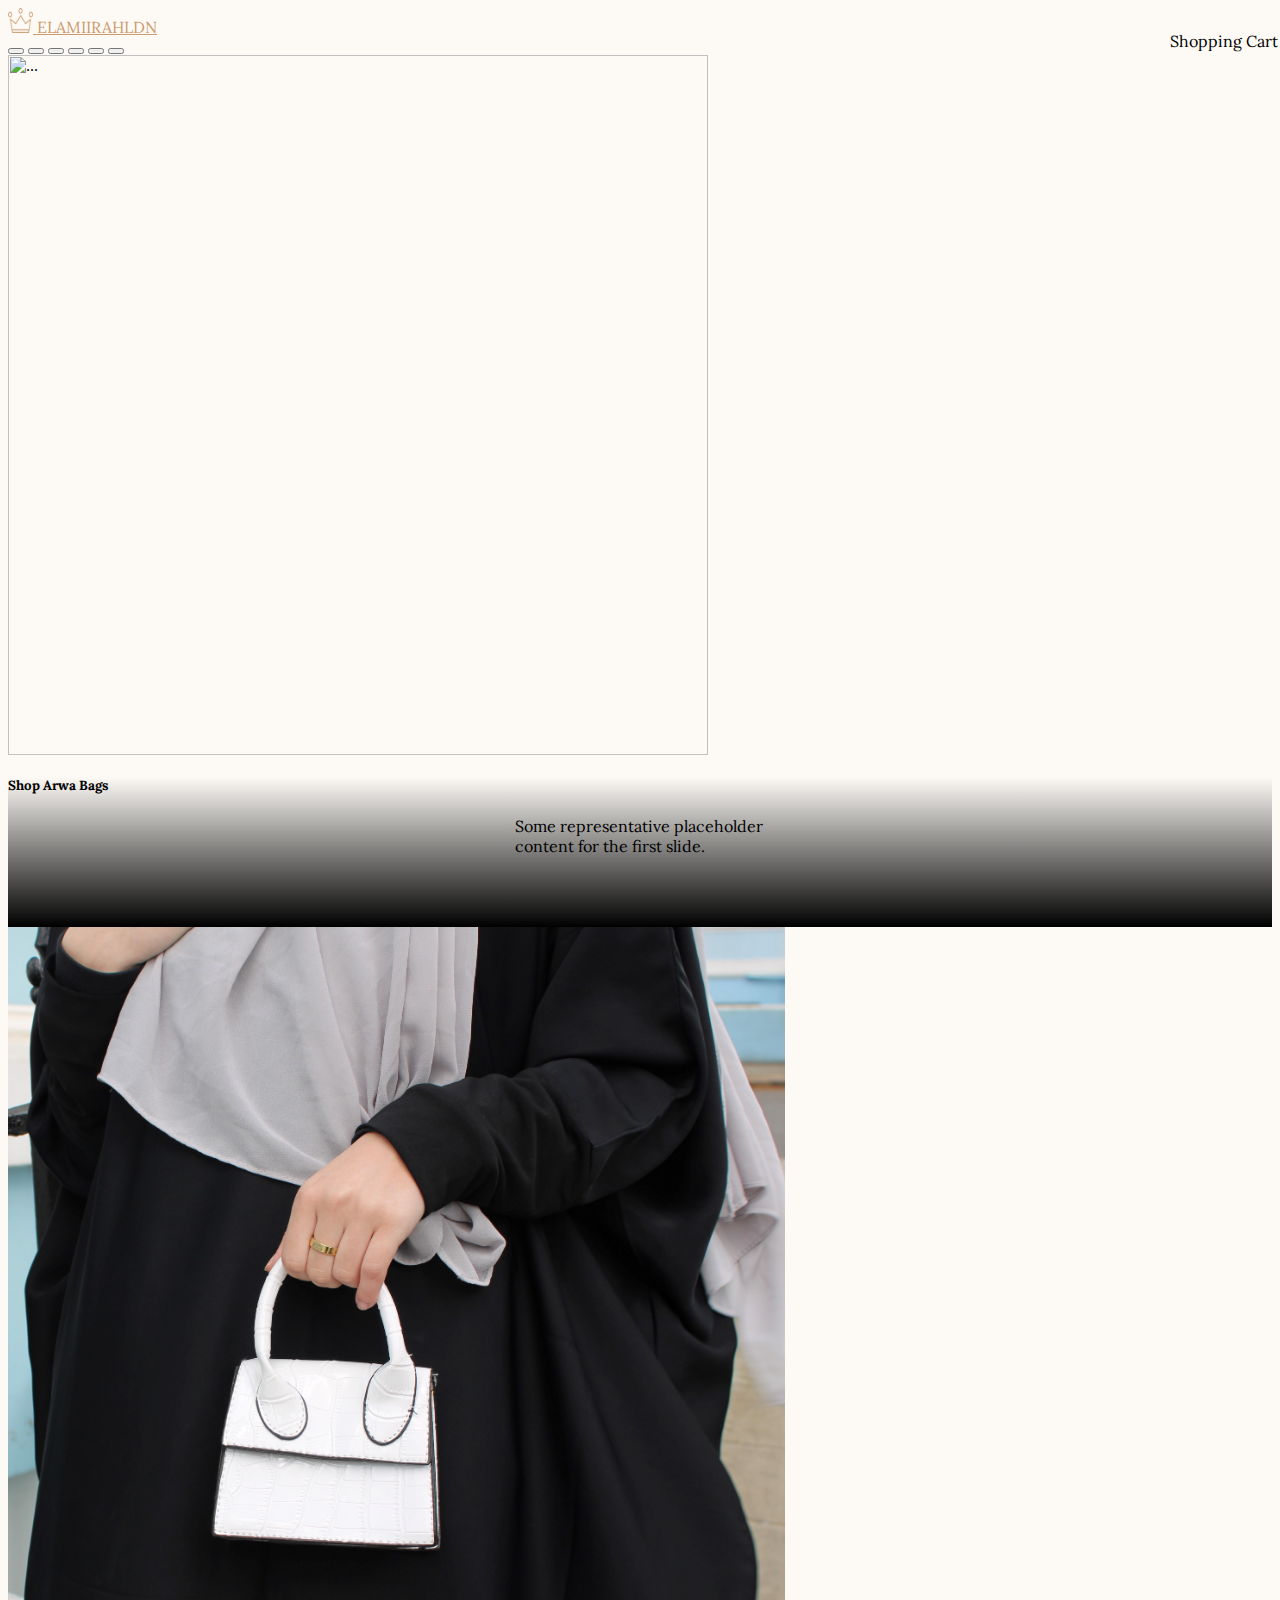
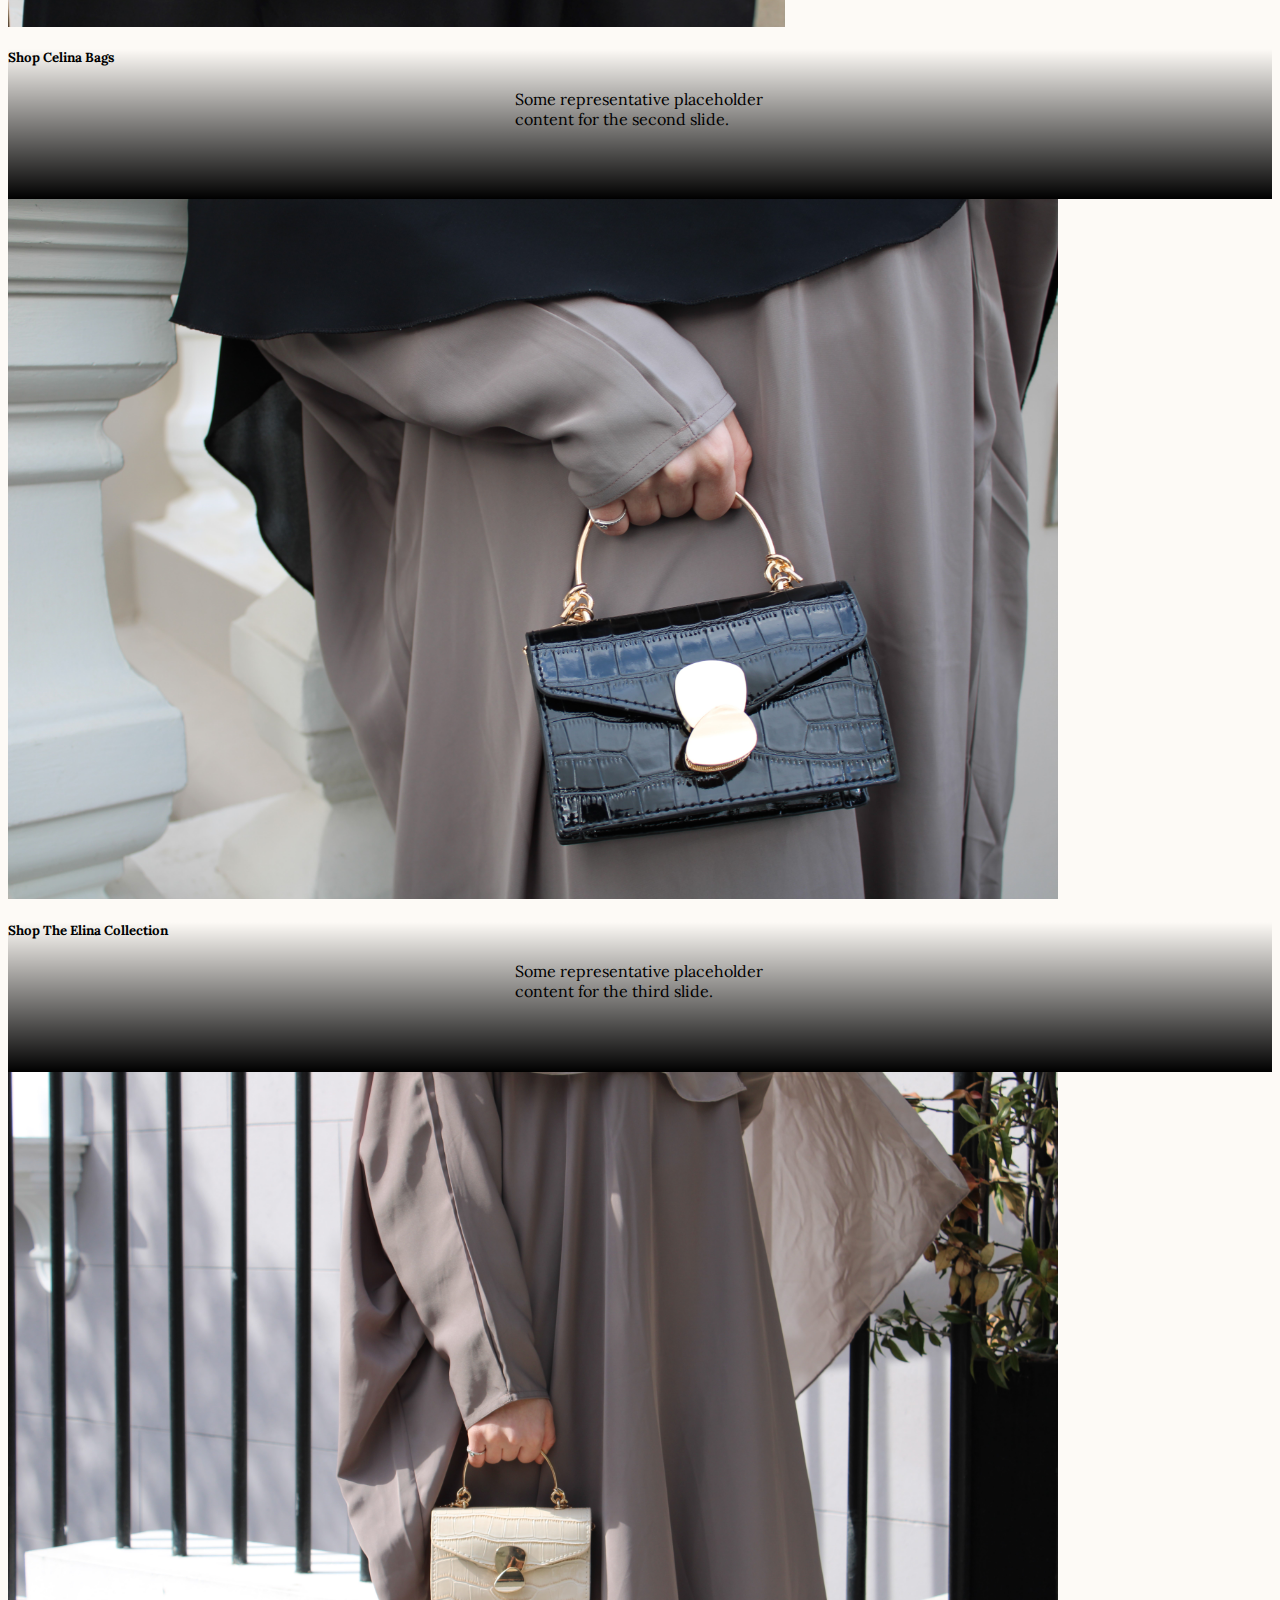
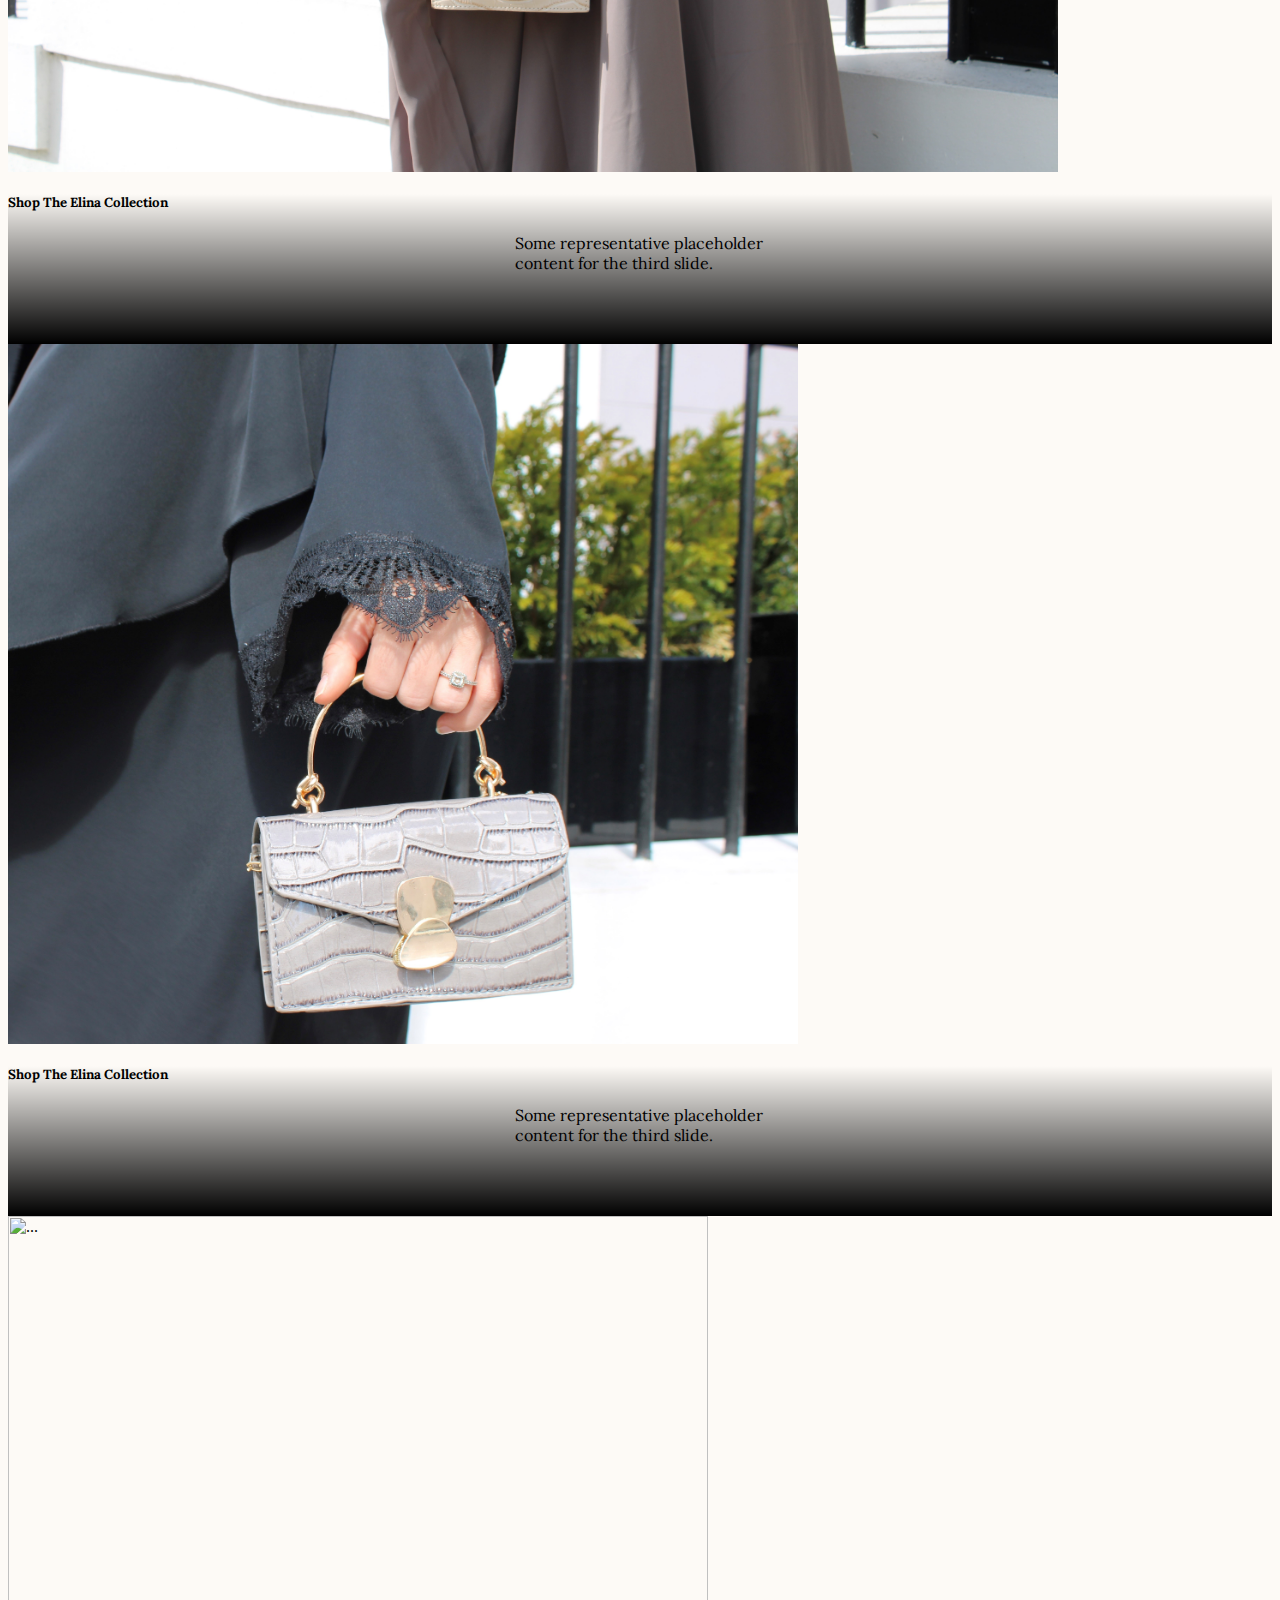
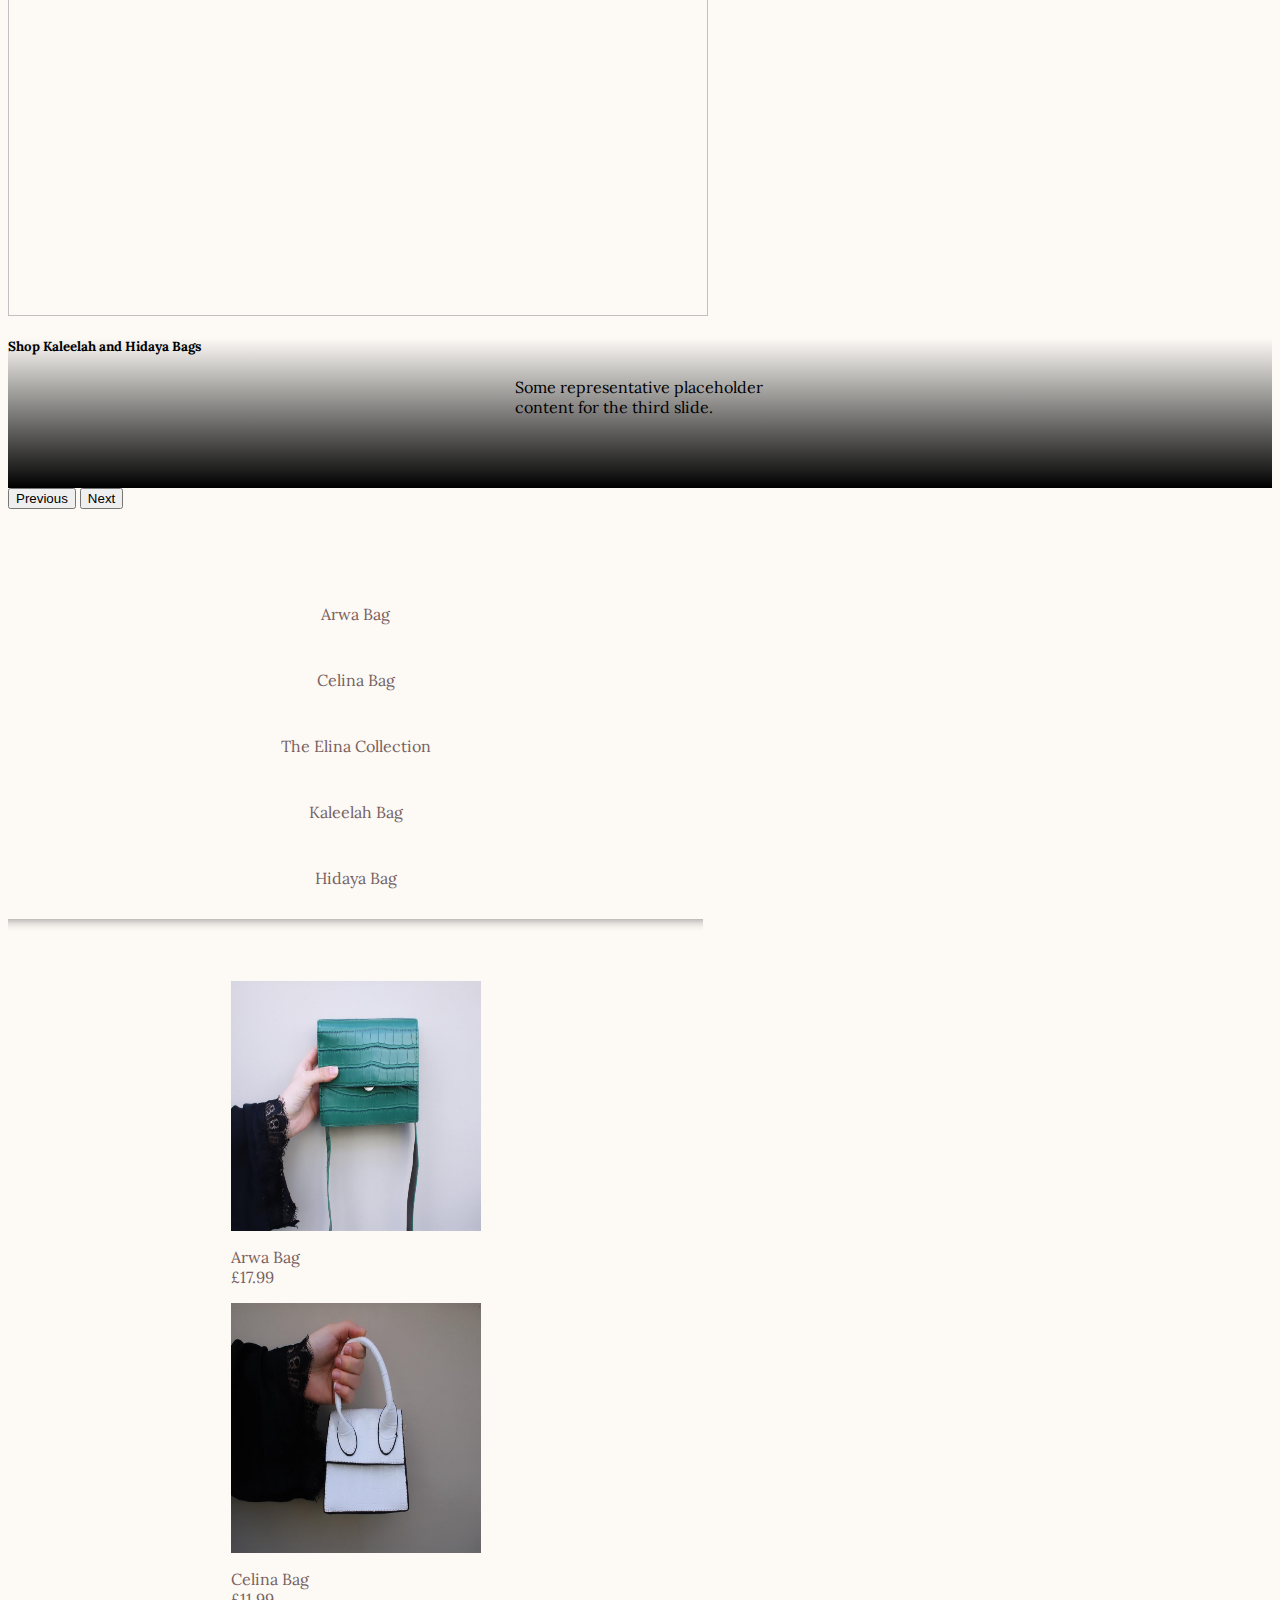
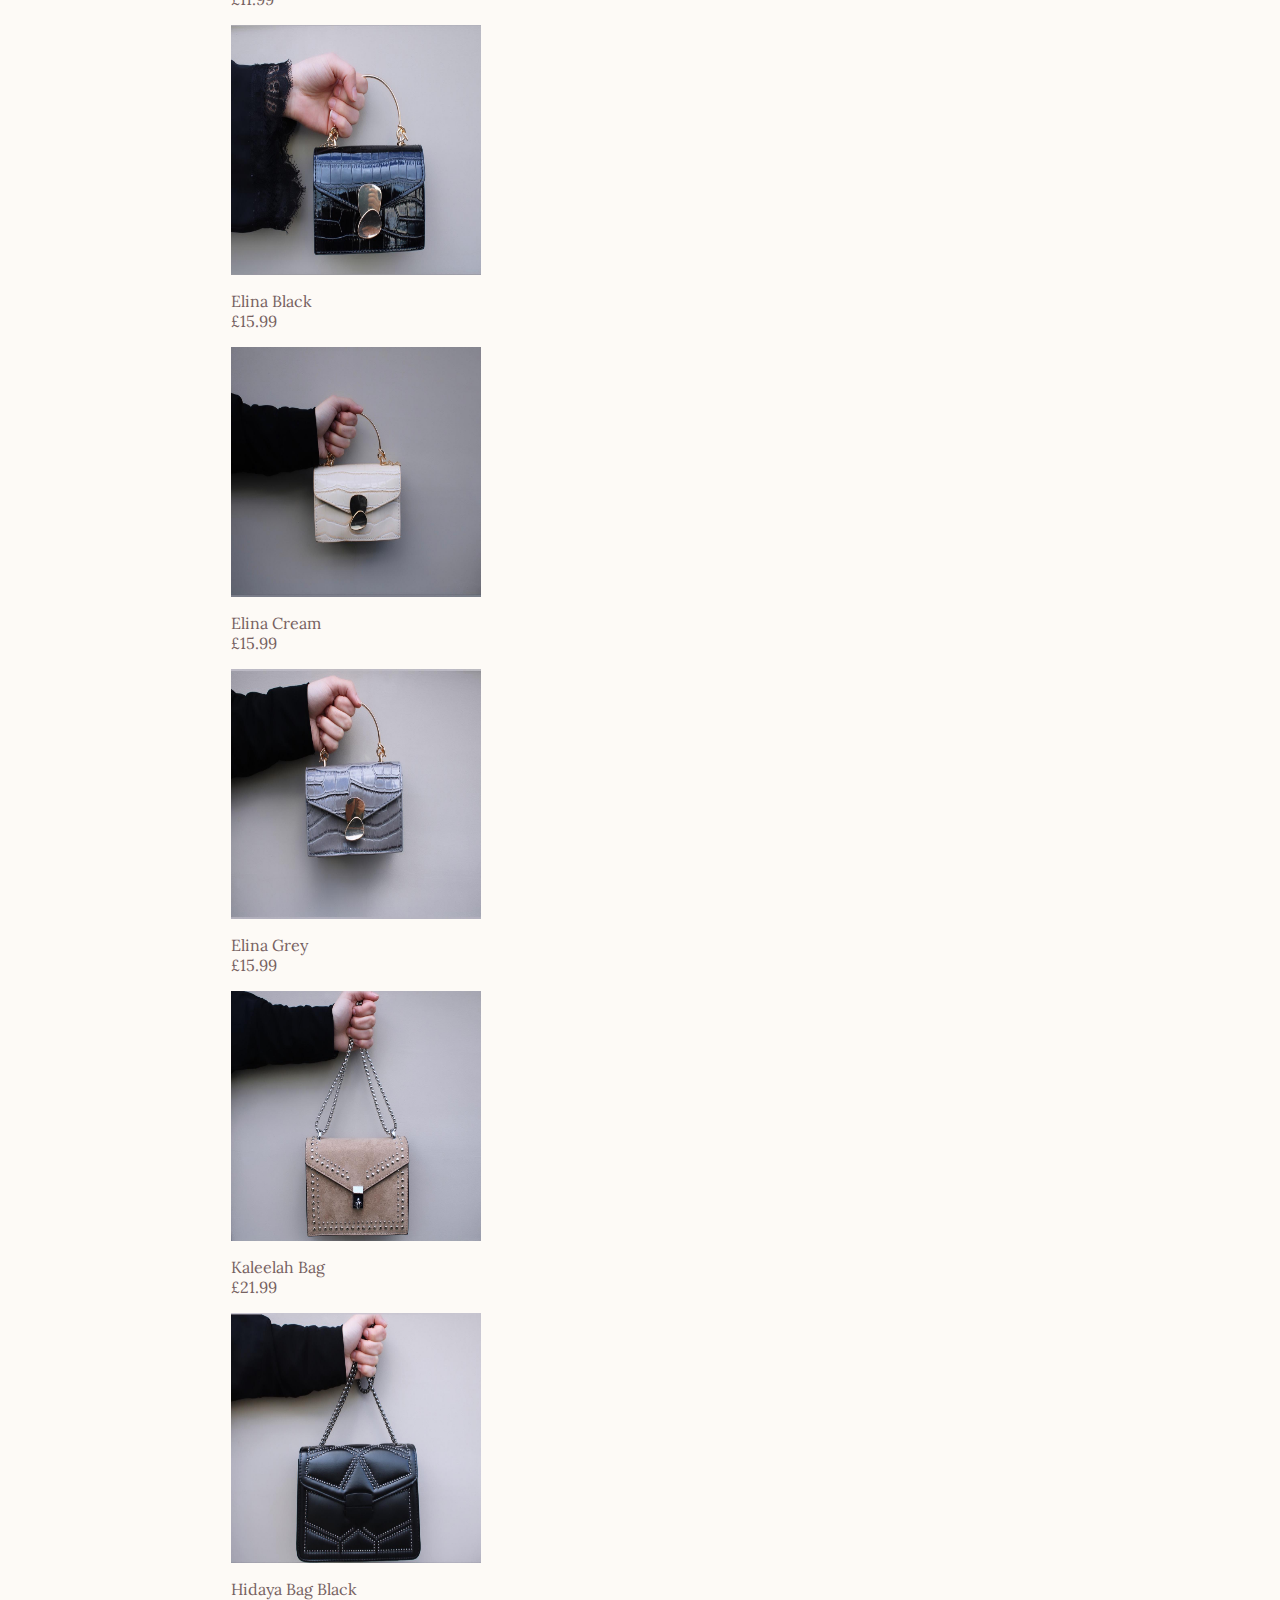
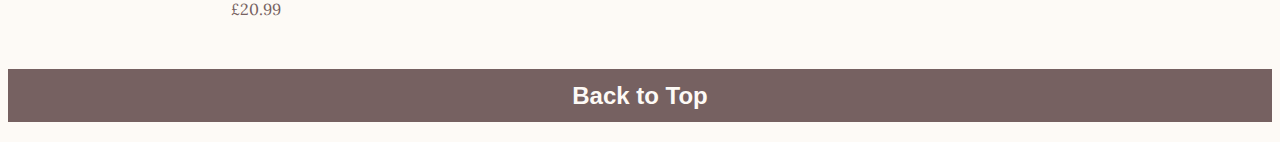
==== commit 6613bcc1: "Update index.html" ====
--- a/index.html
+++ b/index.html
@@ -66,7 +66,7 @@
         </div>
       </div>
       <div class="carousel-item">
-        <img src="images/Celina-bag.jpg" class="carousel-image carousel-bg d-block w-100" alt="...">
+        <img src="images/Celina-bag.JPG" class="carousel-image carousel-bg d-block w-100" alt="...">
         <div class="carousel-caption d-none d-md-block">
           <h5>Shop Celina Bags</h5>
           <p>Some representative placeholder content for the second slide.</p>
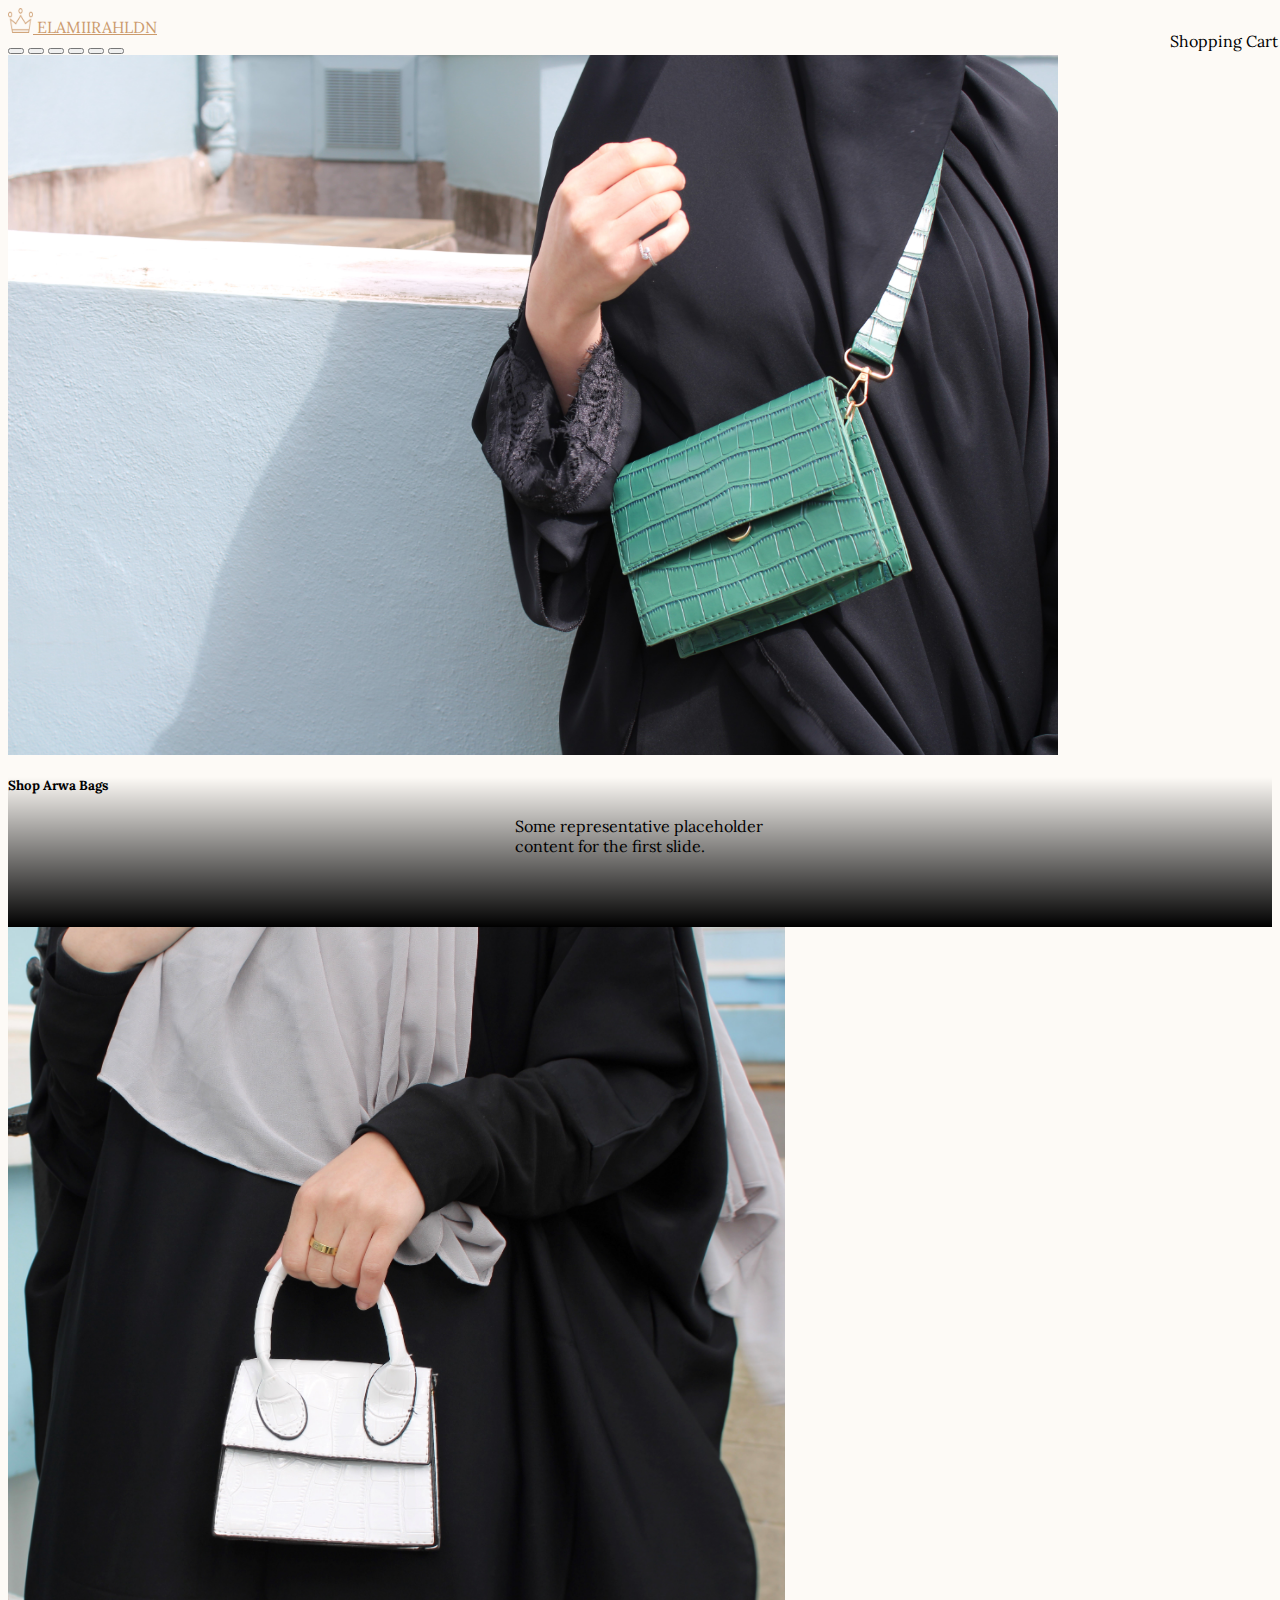
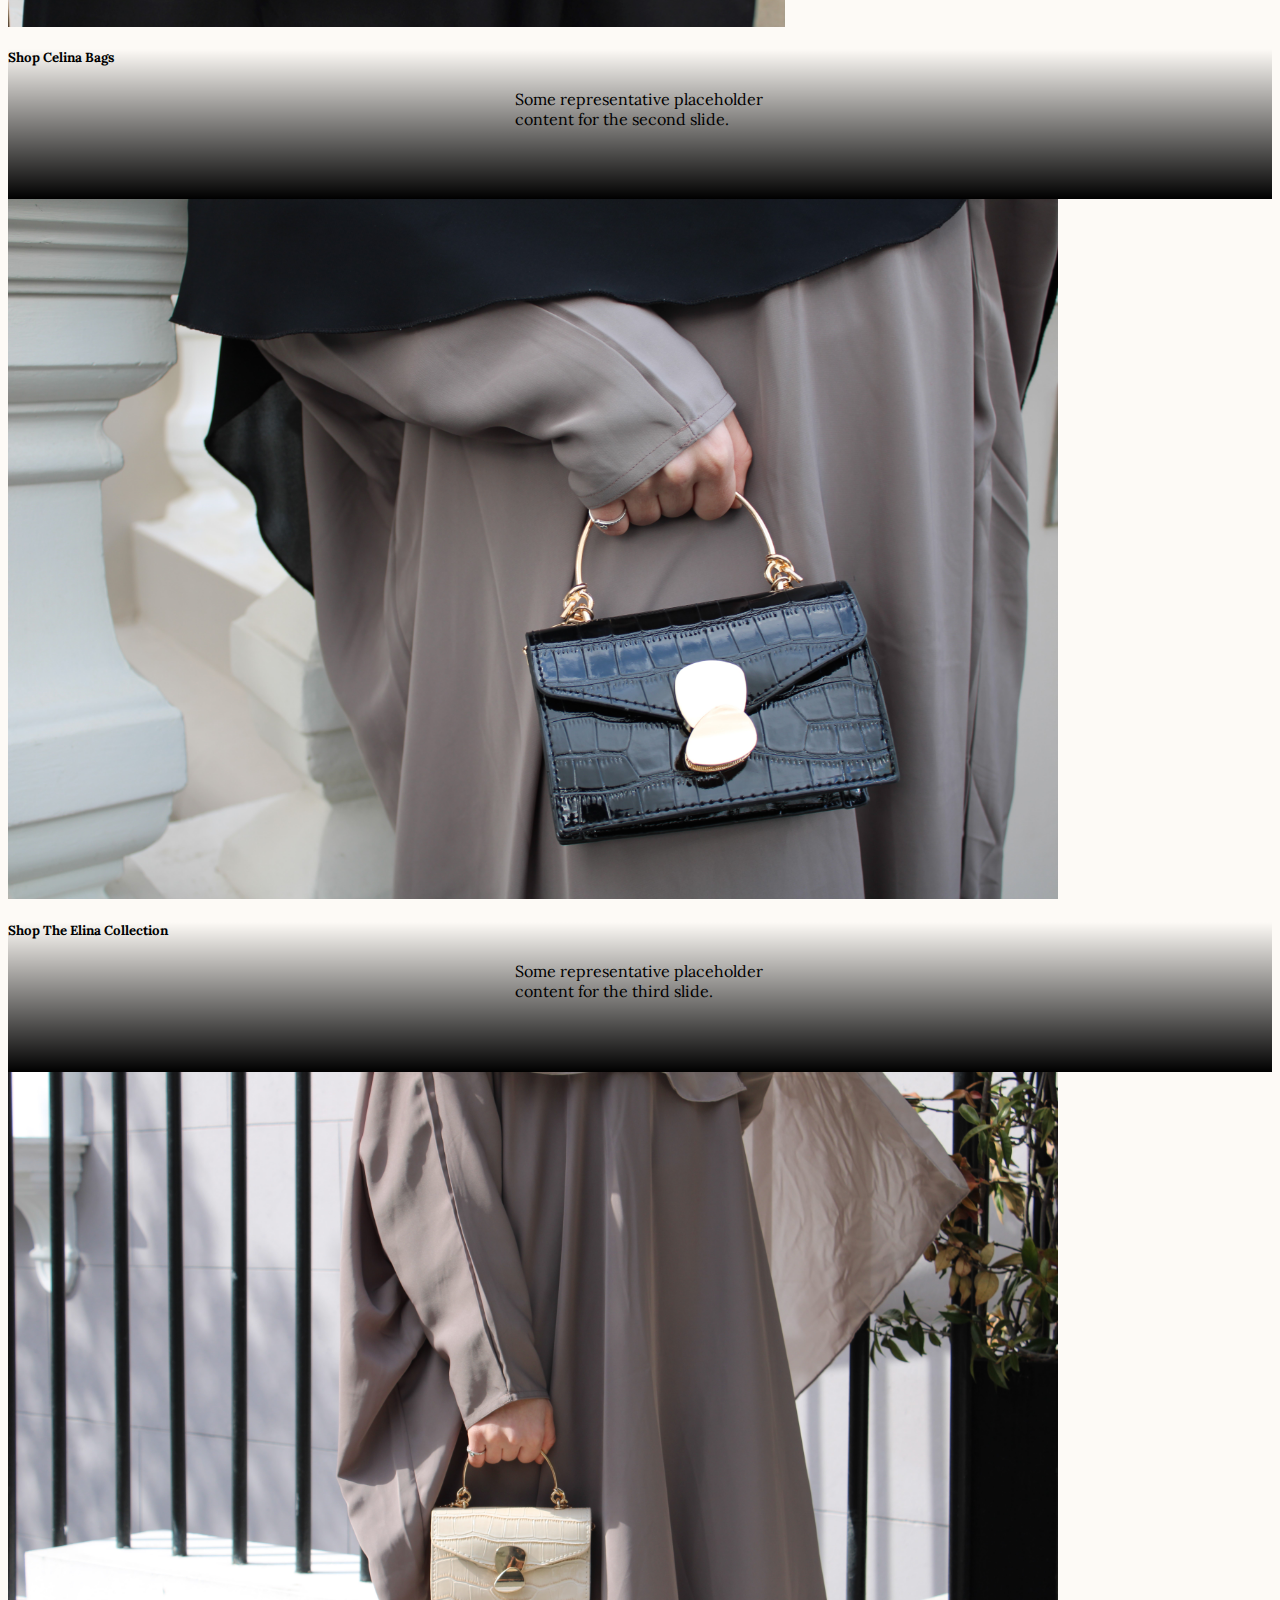
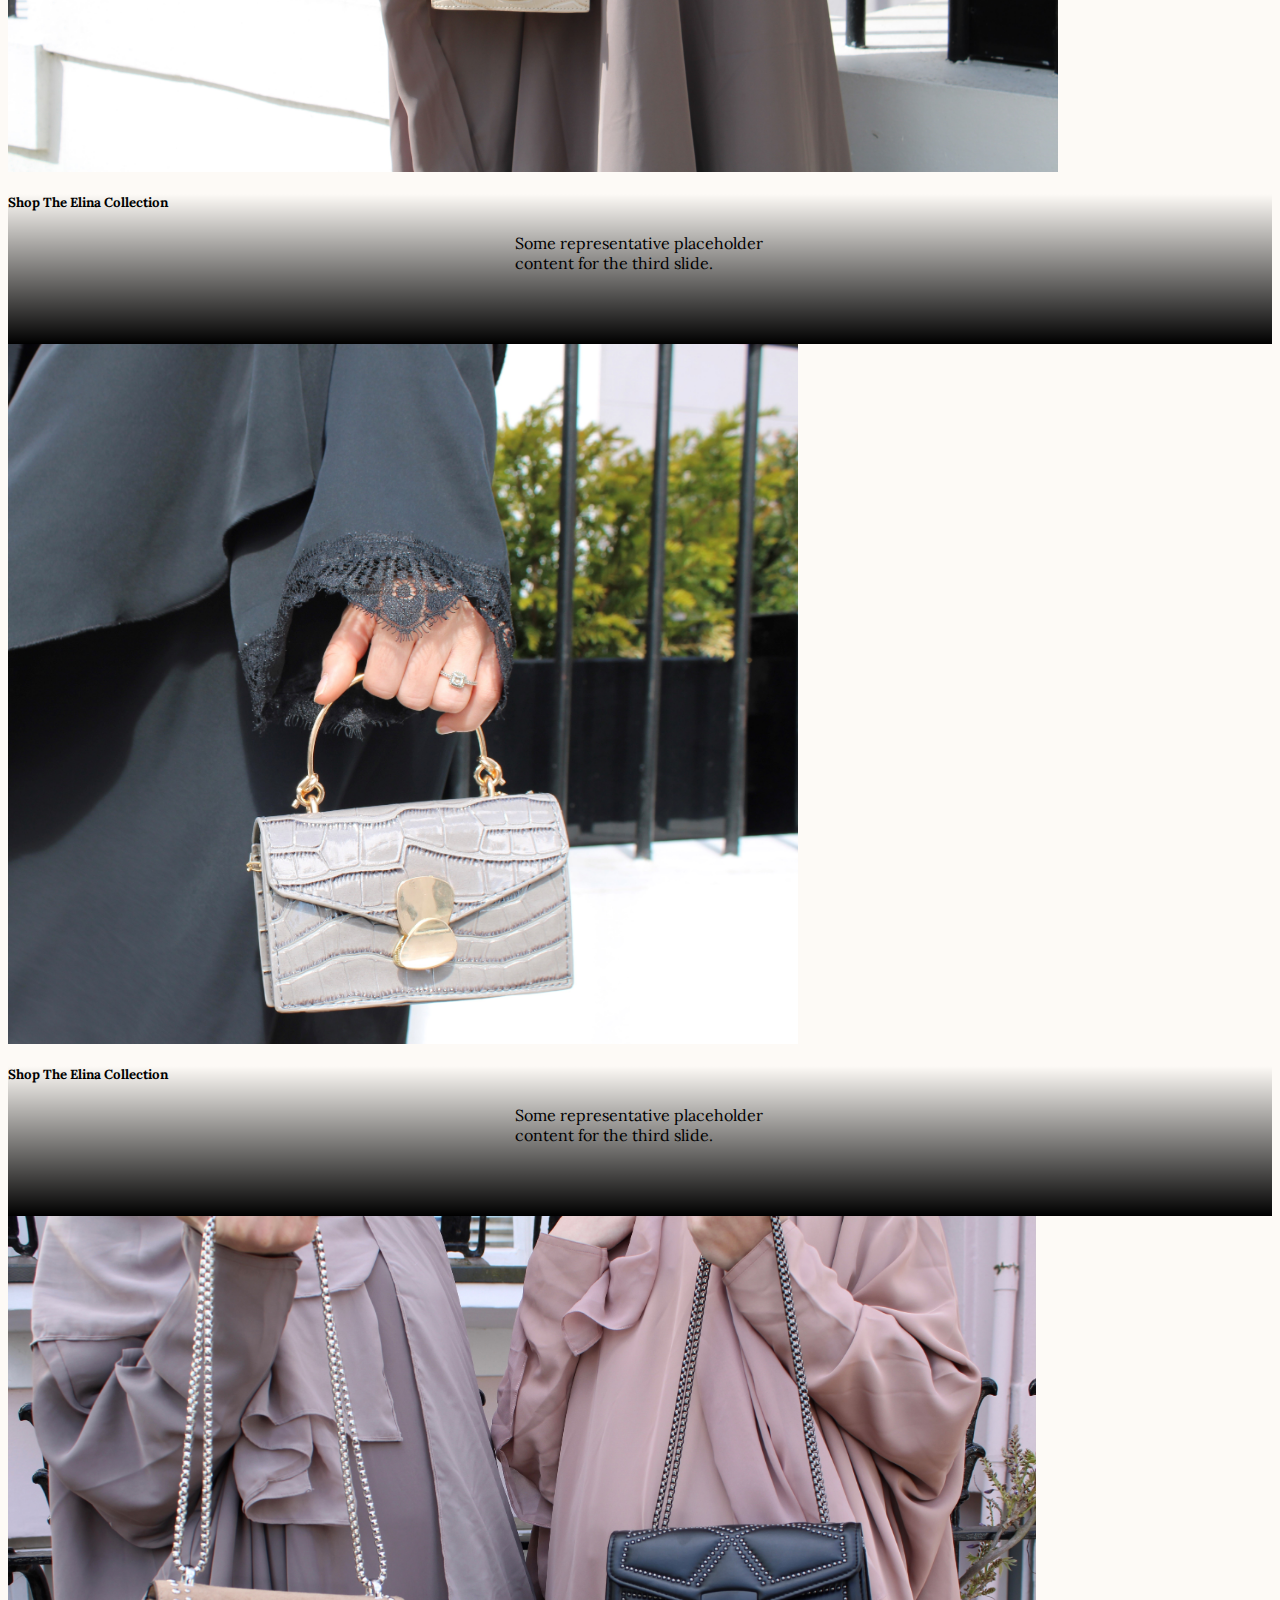
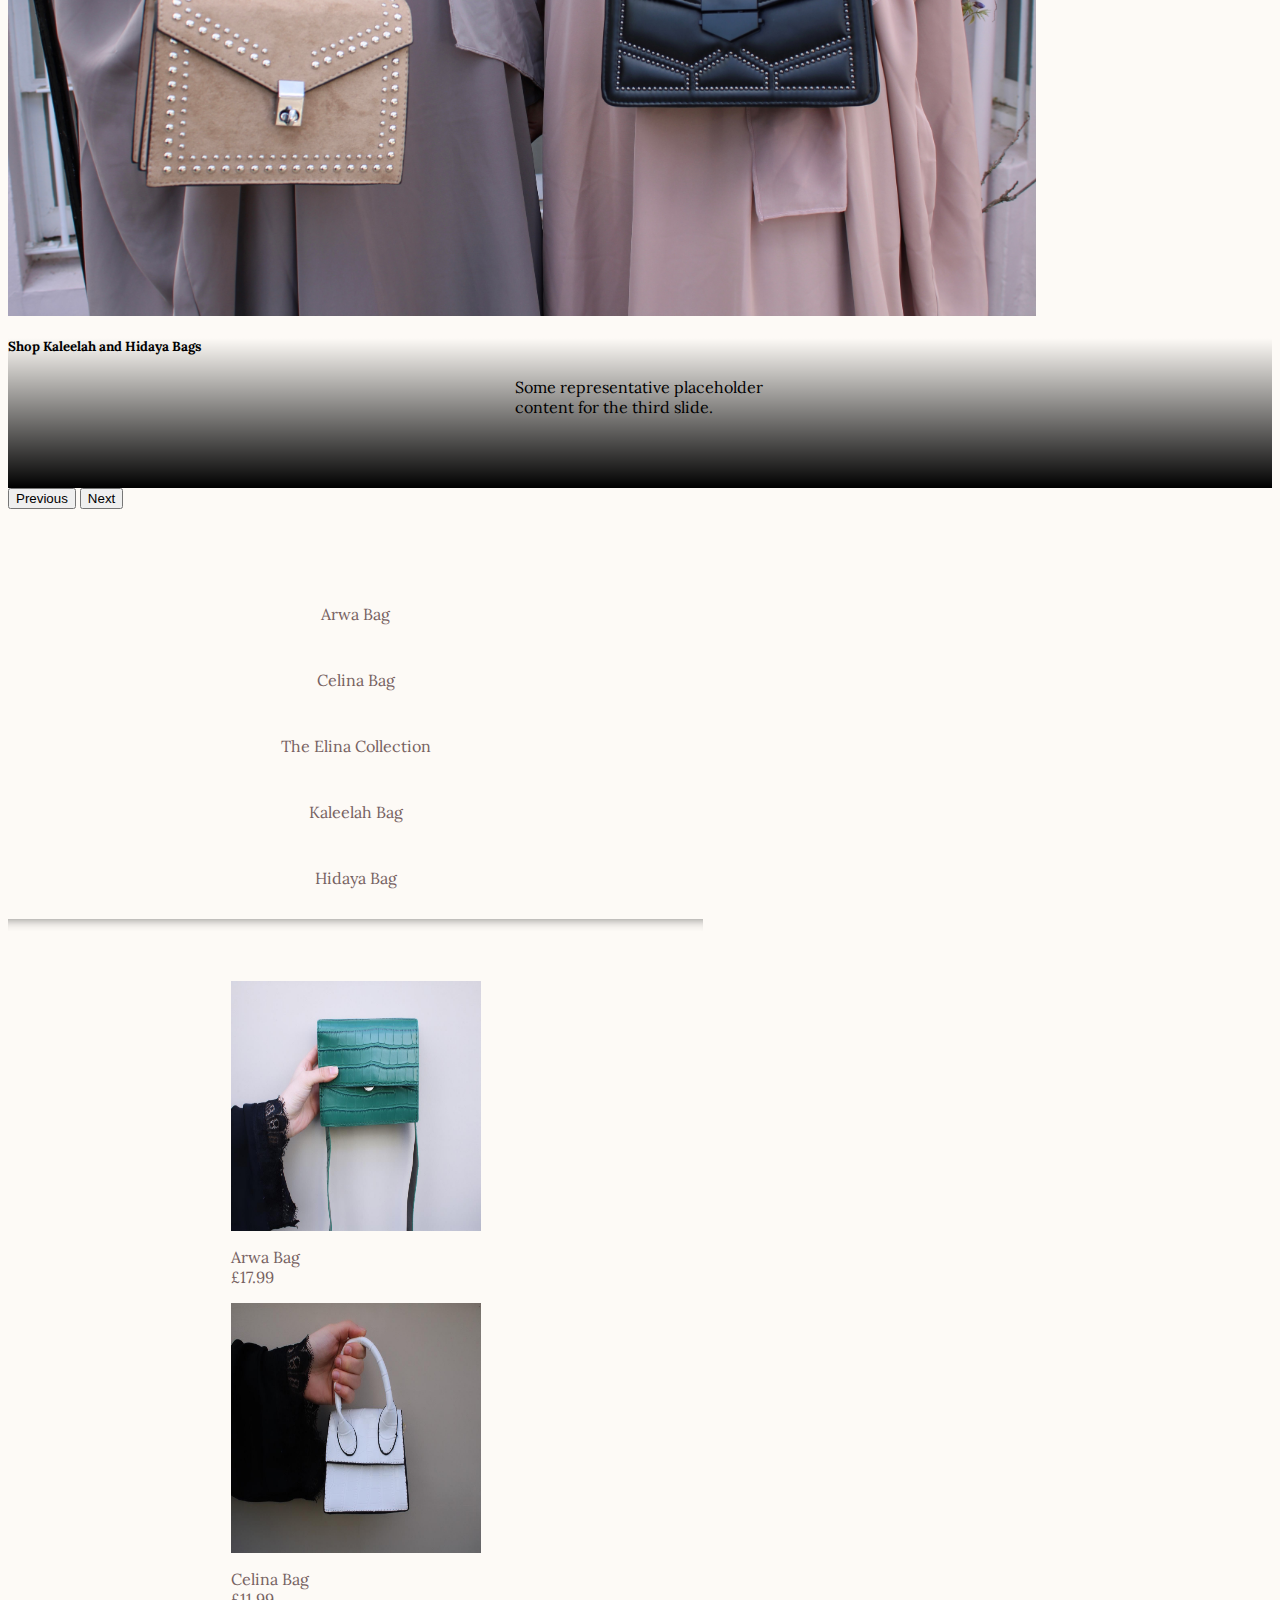
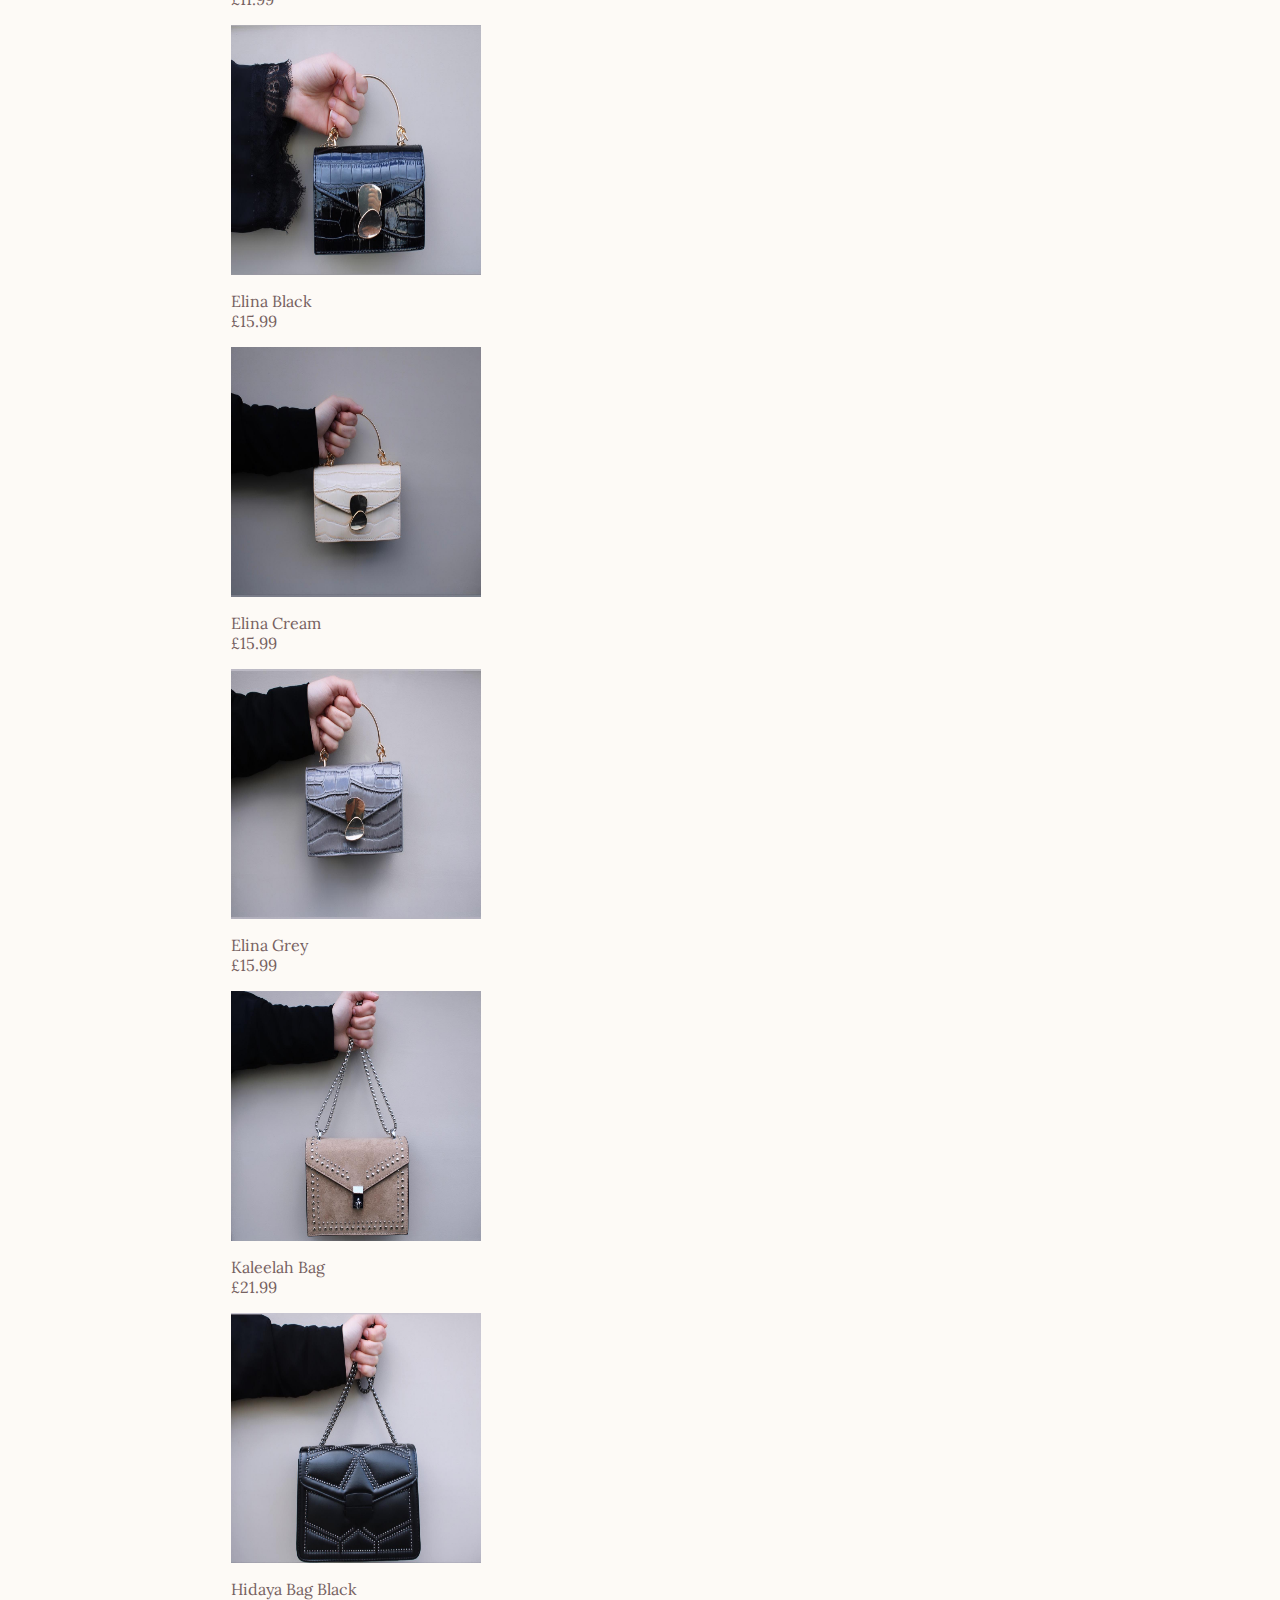
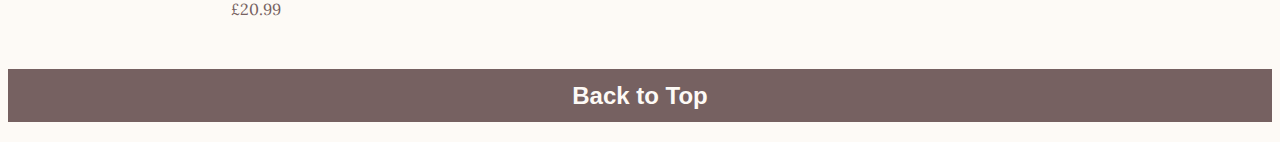
==== commit 6bebb5f9: "Update index.html" ====
--- a/index.html
+++ b/index.html
@@ -59,7 +59,7 @@
 
     <div class="carousel-inner">
       <div class="carousel-item active">
-        <img src="images/Arwa-bag.jpg" class="carousel-image d-block w-100" alt="...">
+        <img src="images/arwa-bag.JPG" class="carousel-image d-block w-100" alt="...">
         <div class="carousel-caption d-none d-md-block">
           <h5>Shop Arwa Bags</h5>
           <p>Some representative placeholder content for the first slide.</p>
@@ -97,7 +97,7 @@
       </div>
 
       <div class="carousel-item">
-        <img src="images/Kaleelah-and-hidaya.jpg" class="carousel-image d-block w-100" alt="...">
+        <img src="images/kaleelah-and-hidaya.JPG" class="carousel-image d-block w-100" alt="...">
         <div class="carousel-caption d-none d-md-block">
           <h5>Shop Kaleelah and Hidaya Bags</h5>
           <p>Some representative placeholder content for the third slide.</p>
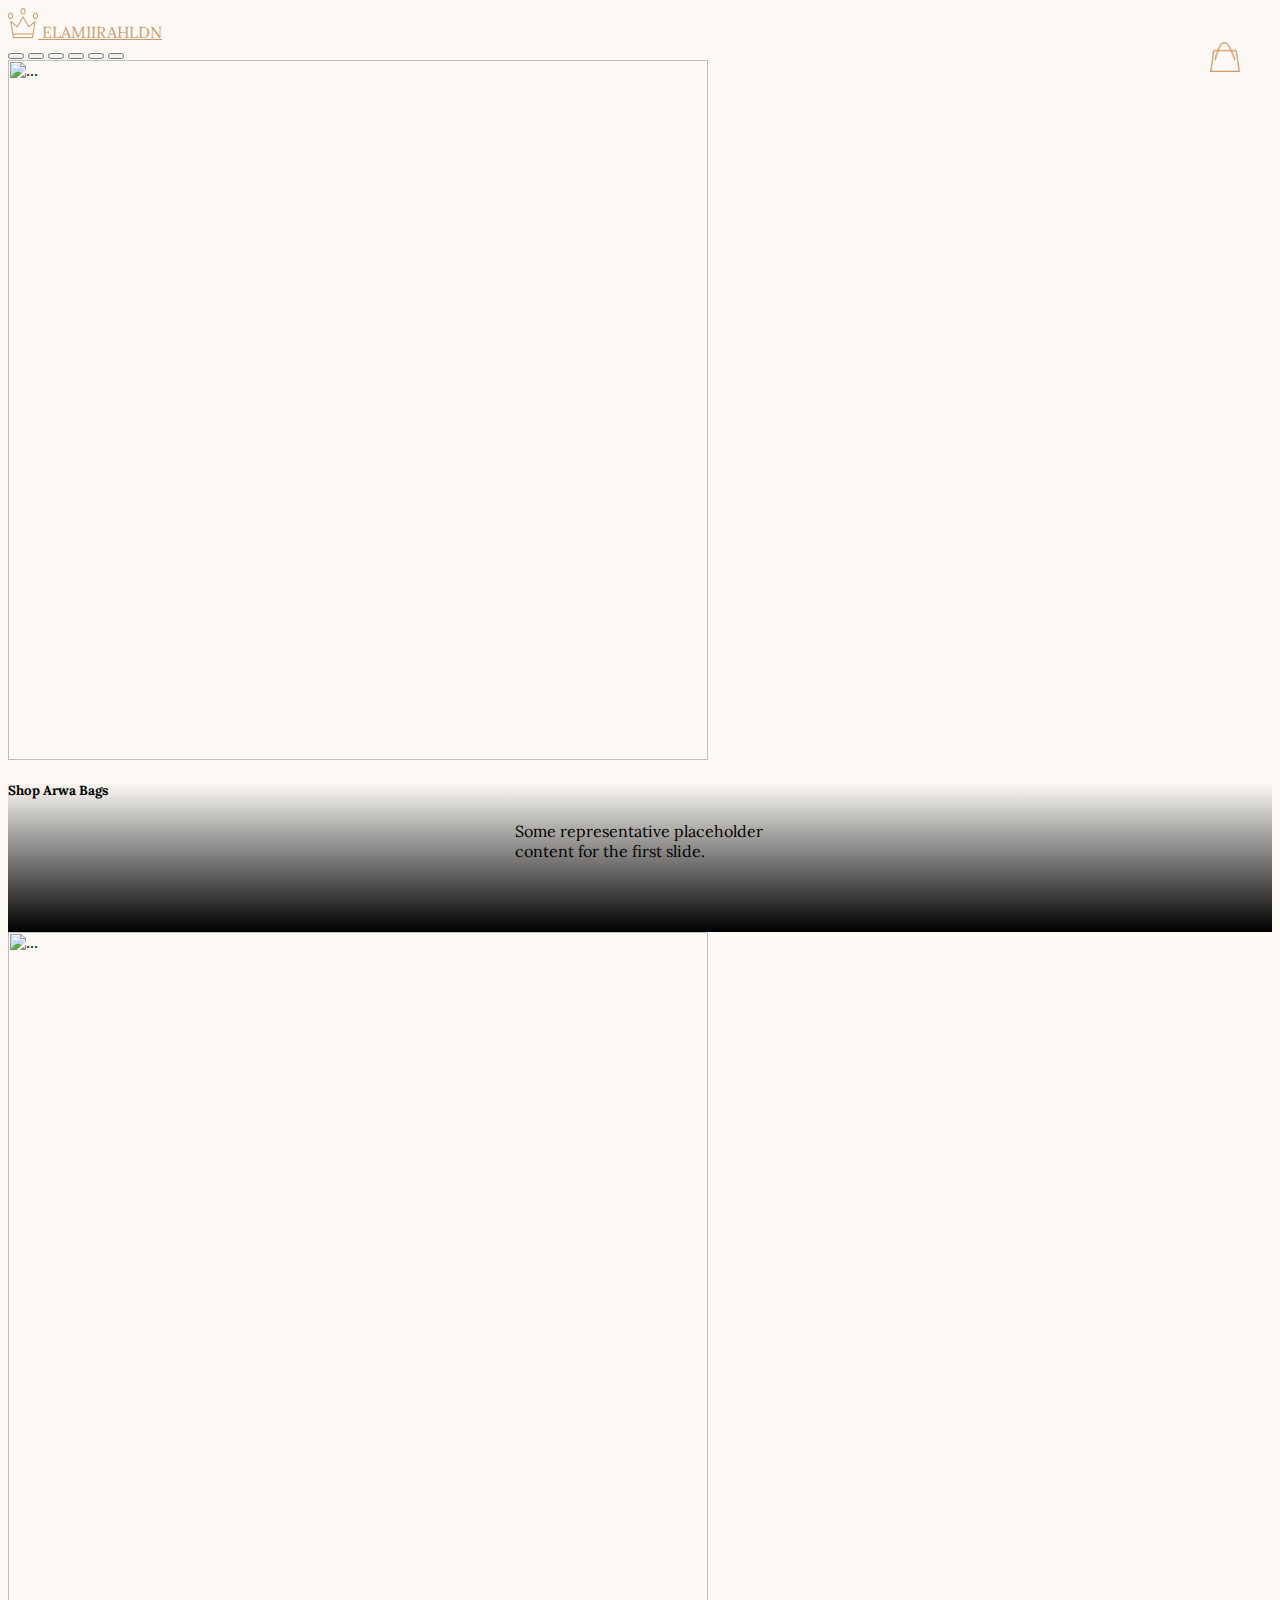
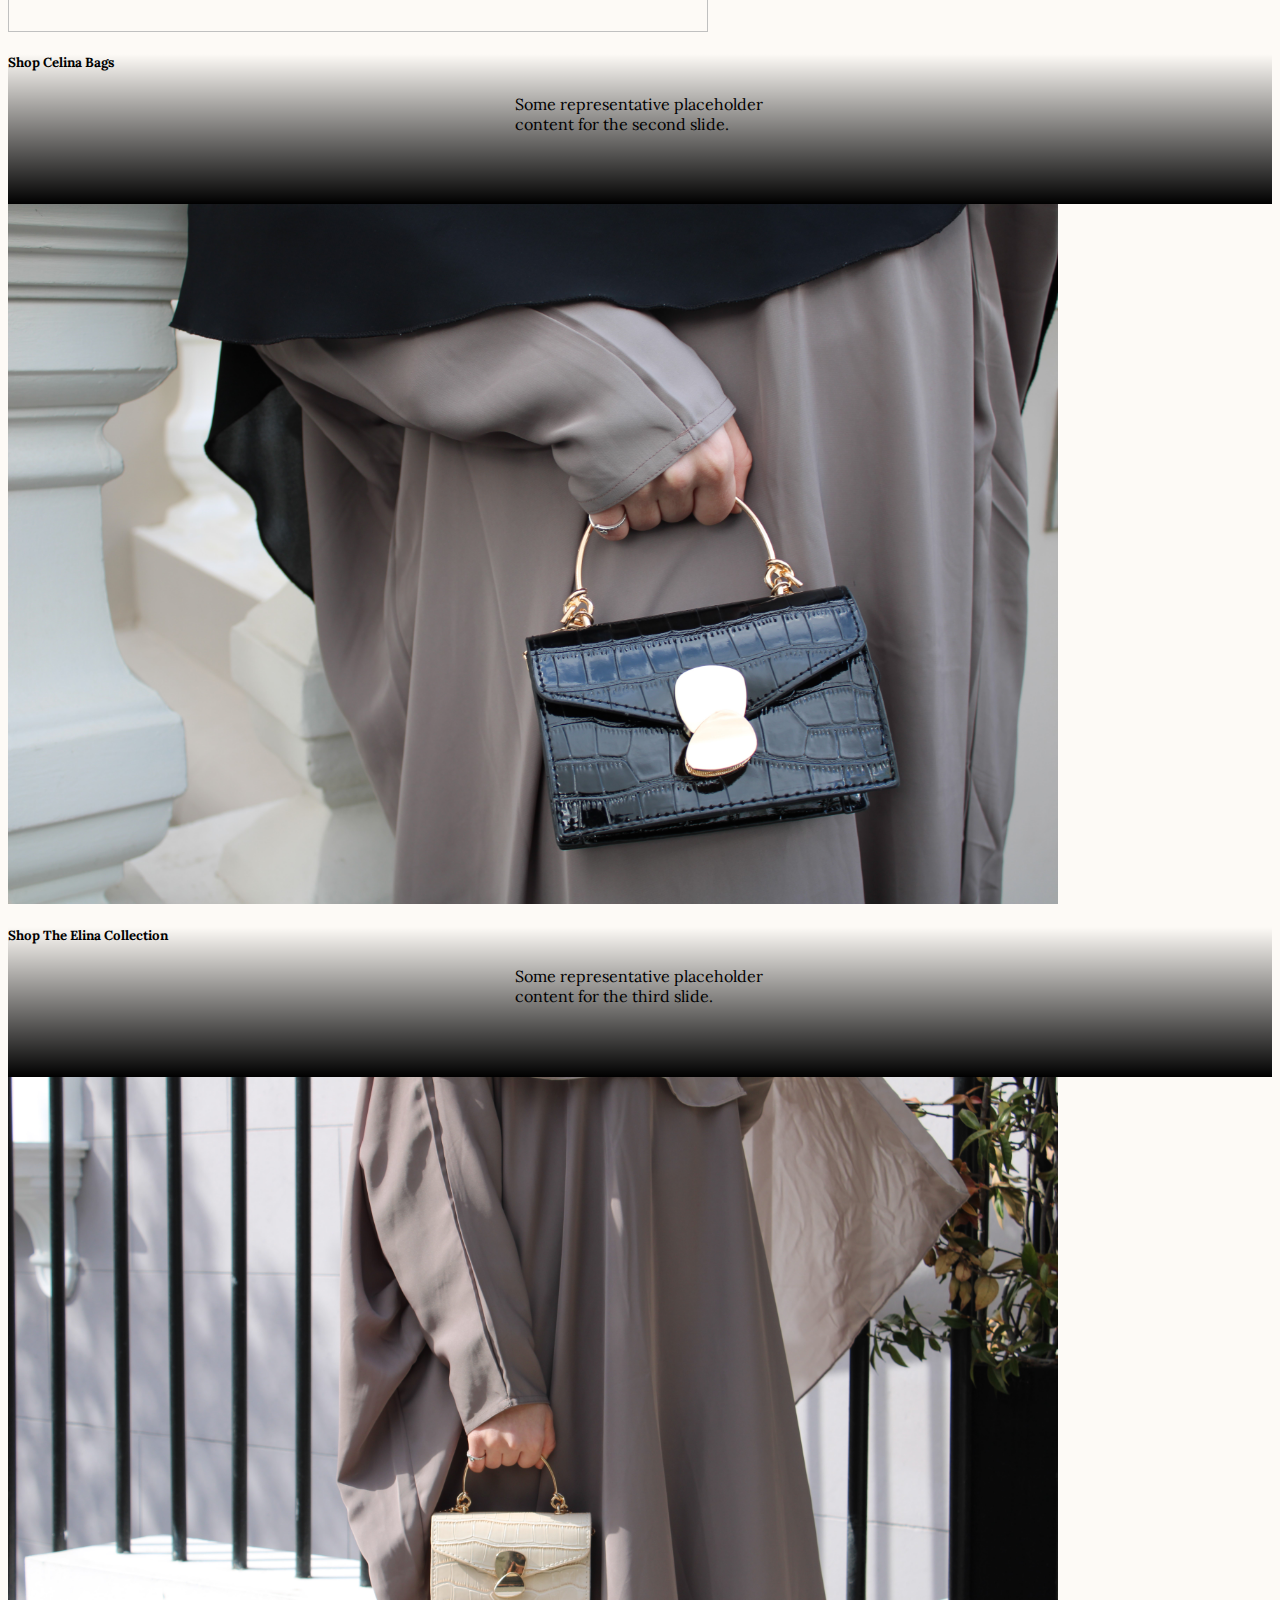
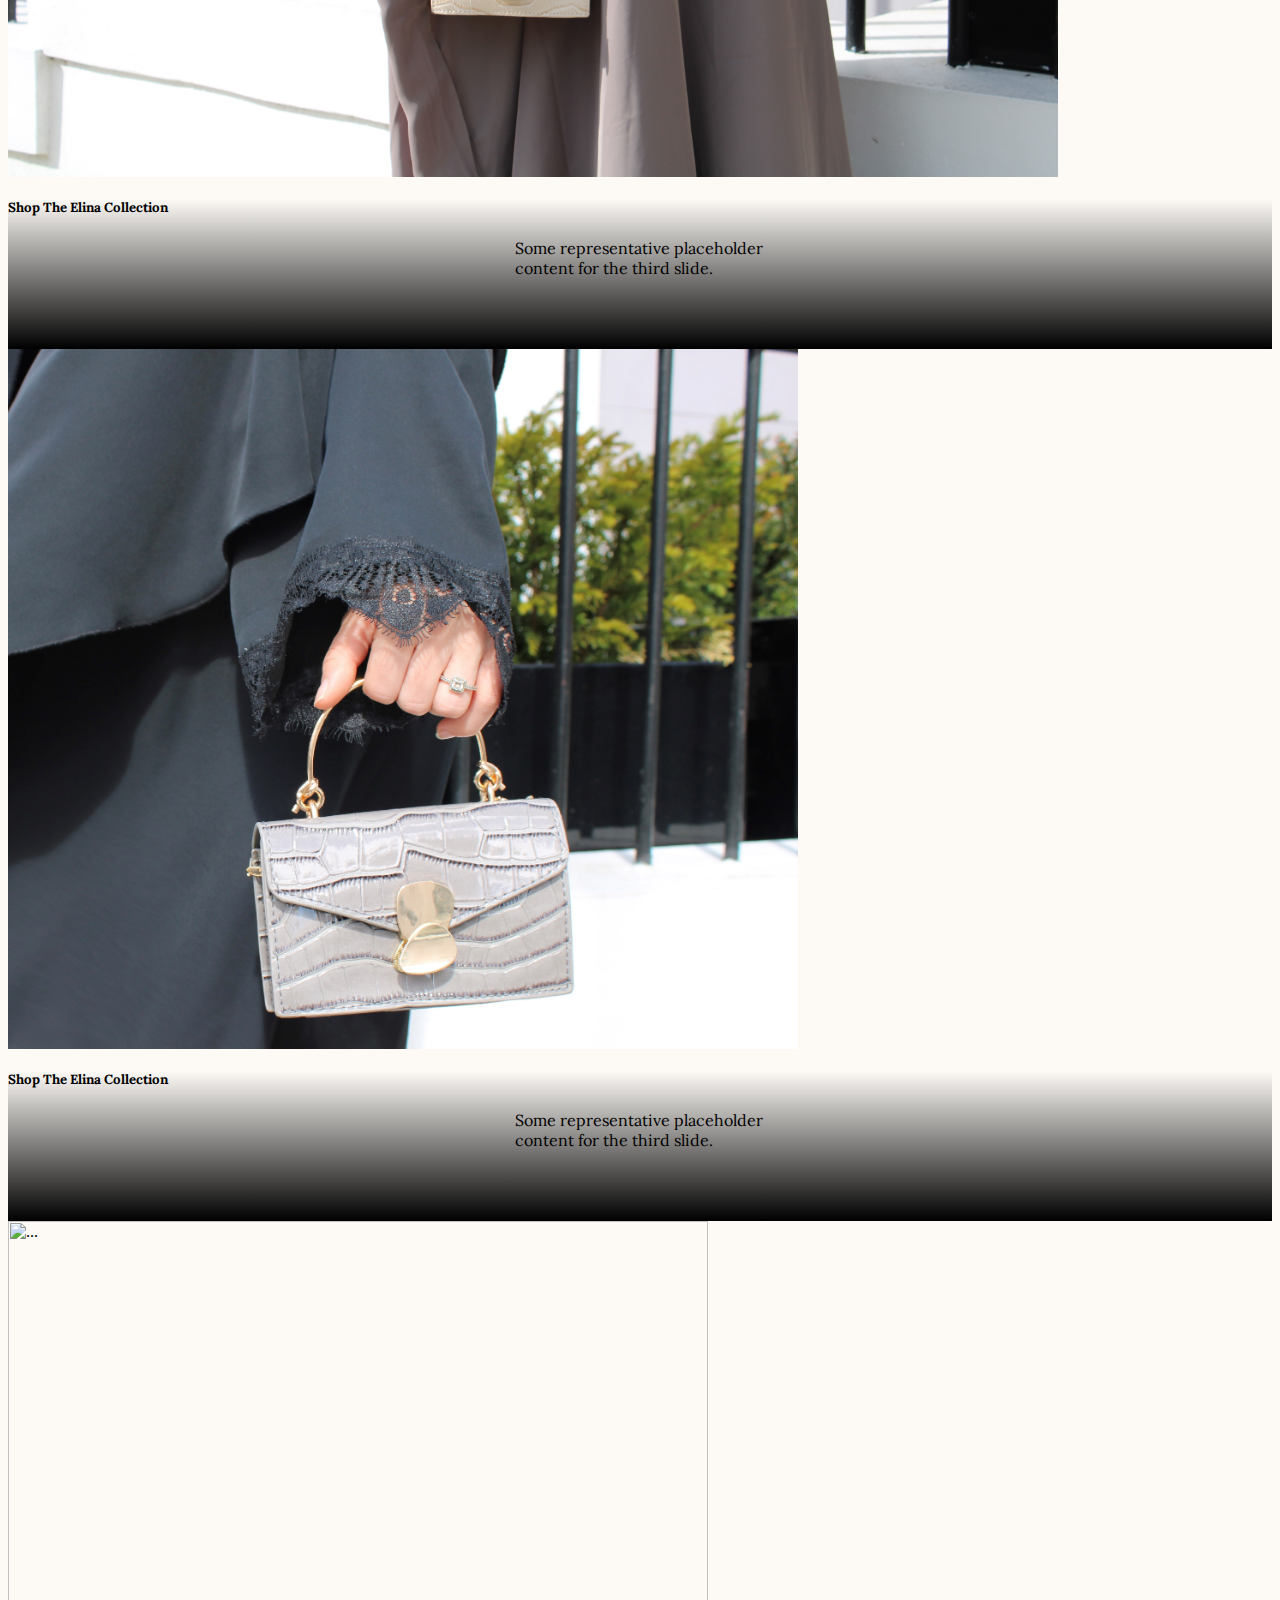
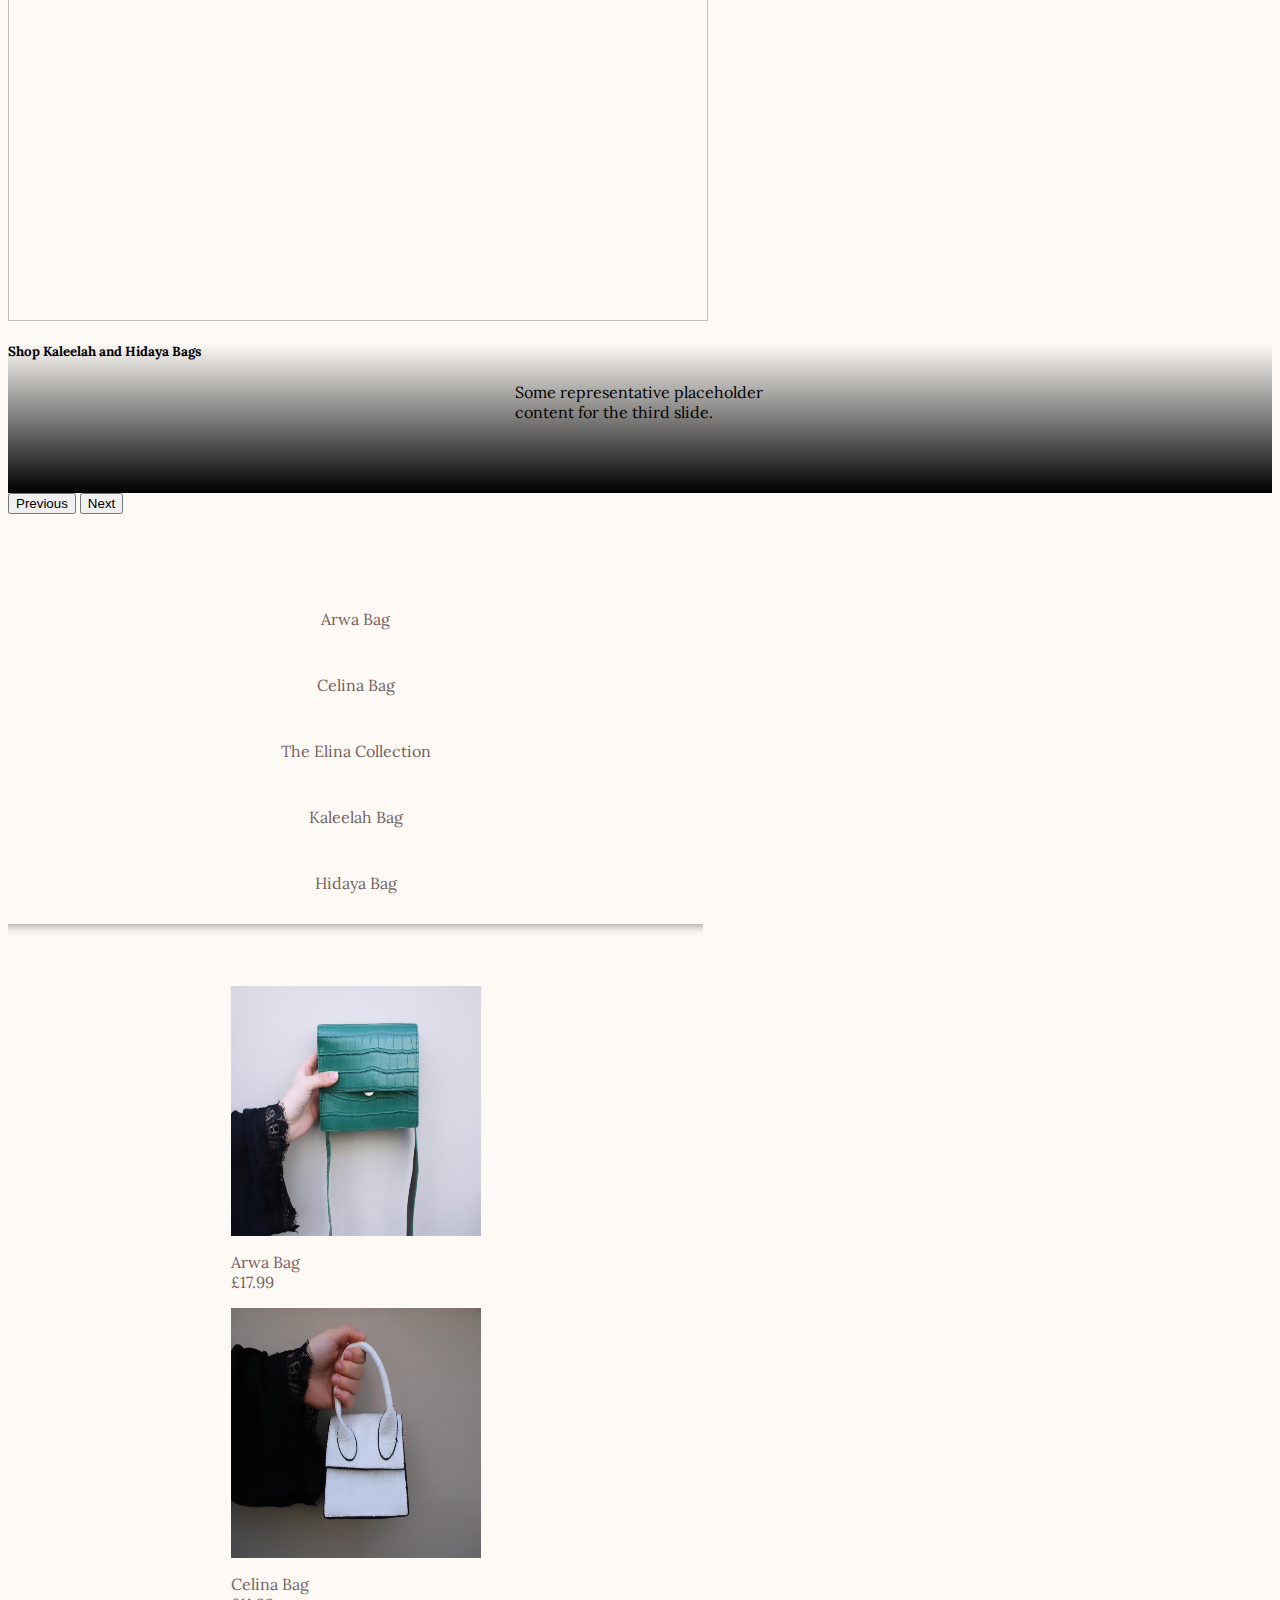
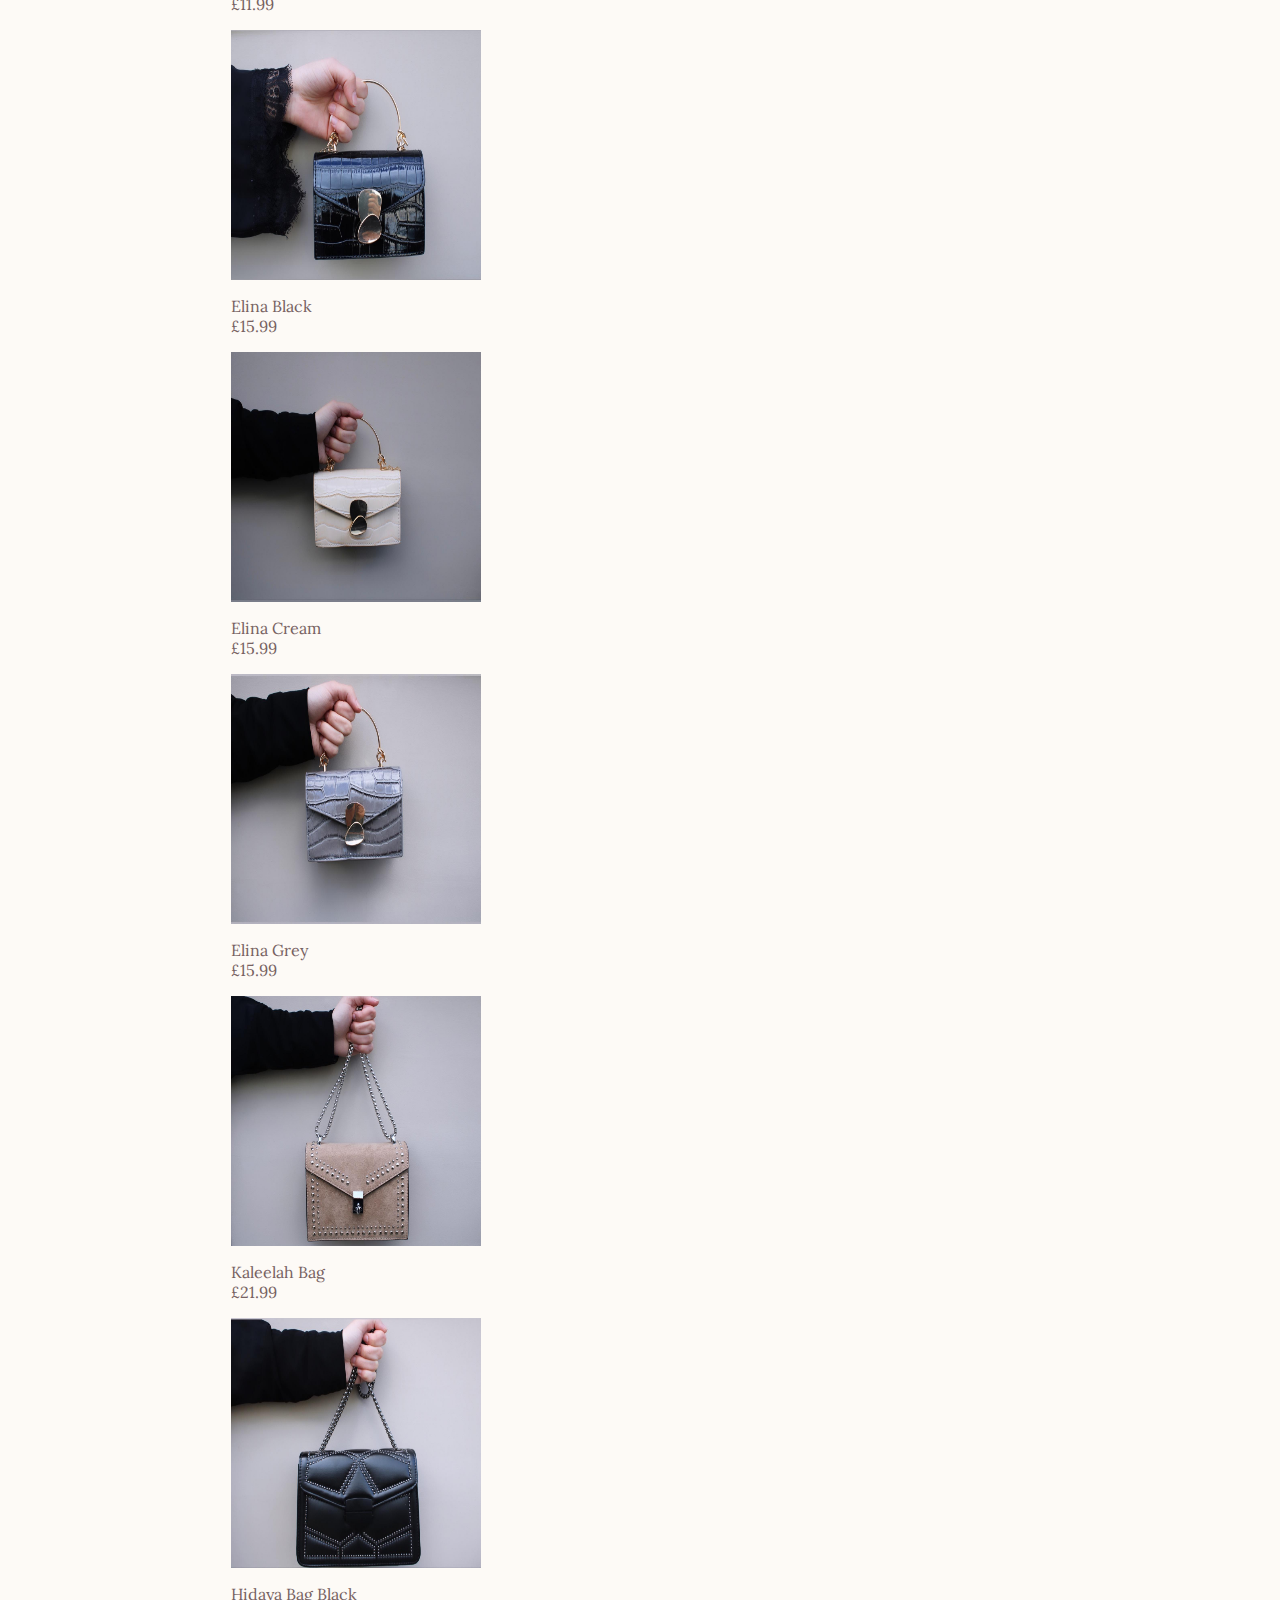
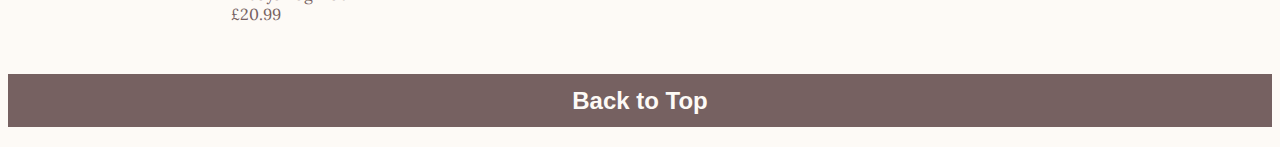
==== commit 2e2ca8df: "Add files via upload" ====
--- a/index.html
+++ b/index.html
@@ -28,10 +28,10 @@
   <nav class="topbar navbar">
     <div class="container-fluid">
       <a class="navbar-brand" href="#">
-        <img src="images/ElAmiirahLDN-30x30.png" alt="" width="25" height="25" class="d-inline-block align-text-top"> ELAMIIRAHLDN</a>
-    </div>
-
-  <p class="shopping-cart">Shopping Cart</p>
+        <img src="images/ElAmiirahLDN-30x30.png" alt="" width="30" height="30" class="d-inline-block align-text-top"> ELAMIIRAHLDN</a>
+    </div>
+
+  <img src="images/shopping-cart-30x30.png" width="30" height="30" class="shopping-cart"></img>
 
 
   </nav>
@@ -59,21 +59,21 @@
 
     <div class="carousel-inner">
       <div class="carousel-item active">
-        <img src="images/arwa-bag.JPG" class="carousel-image d-block w-100" alt="...">
+        <img src="images/arwa-bag.jpg" class="carousel-image d-block w-100" alt="...">
         <div class="carousel-caption d-none d-md-block">
           <h5>Shop Arwa Bags</h5>
           <p>Some representative placeholder content for the first slide.</p>
         </div>
       </div>
       <div class="carousel-item">
-        <img src="images/Celina-bag.JPG" class="carousel-image carousel-bg d-block w-100" alt="...">
+        <img src="images/celina-bag.jpg" class="carousel-image carousel-bg d-block w-100" alt="...">
         <div class="carousel-caption d-none d-md-block">
           <h5>Shop Celina Bags</h5>
           <p>Some representative placeholder content for the second slide.</p>
         </div>
       </div>
       <div class="carousel-item">
-        <img src="images/Elina-collection-black.jpg" class="carousel-image d-block w-100" alt="...">
+        <img src="images/elina-collection-black.jpg" class="carousel-image d-block w-100" alt="...">
         <div class="carousel-caption d-none d-md-block">
           <h5>Shop The Elina Collection</h5>
           <p>Some representative placeholder content for the third slide.</p>
@@ -81,7 +81,7 @@
       </div>
 
       <div class="carousel-item">
-        <img src="images/Elina-collection-cream.jpg" class="carousel-image d-block w-100" alt="...">
+        <img src="images/elina-collection-cream.jpg" class="carousel-image d-block w-100" alt="...">
         <div class="carousel-caption d-none d-md-block">
           <h5>Shop The Elina Collection</h5>
           <p>Some representative placeholder content for the third slide.</p>
@@ -89,7 +89,7 @@
       </div>
 
       <div class="carousel-item">
-        <img src="images/Elina-collection-grey.jpg" class="carousel-image d-block w-100" alt="...">
+        <img src="images/elina-collection-grey.jpg" class="carousel-image d-block w-100" alt="...">
         <div class="carousel-caption d-none d-md-block">
           <h5>Shop The Elina Collection</h5>
           <p>Some representative placeholder content for the third slide.</p>
@@ -97,7 +97,7 @@
       </div>
 
       <div class="carousel-item">
-        <img src="images/kaleelah-and-hidaya.JPG" class="carousel-image d-block w-100" alt="...">
+        <img src="images/kaleelah-and-hidaya.jpg" class="carousel-image d-block w-100" alt="...">
         <div class="carousel-caption d-none d-md-block">
           <h5>Shop Kaleelah and Hidaya Bags</h5>
           <p>Some representative placeholder content for the third slide.</p>
--- a/styles.css
+++ b/styles.css
@@ -36,9 +36,8 @@
 
 .shopping-cart{
   position: absolute;
-  top:15px;
-  width:110px;
-  right:0px;
+
+  right:40px;
 }
 
 
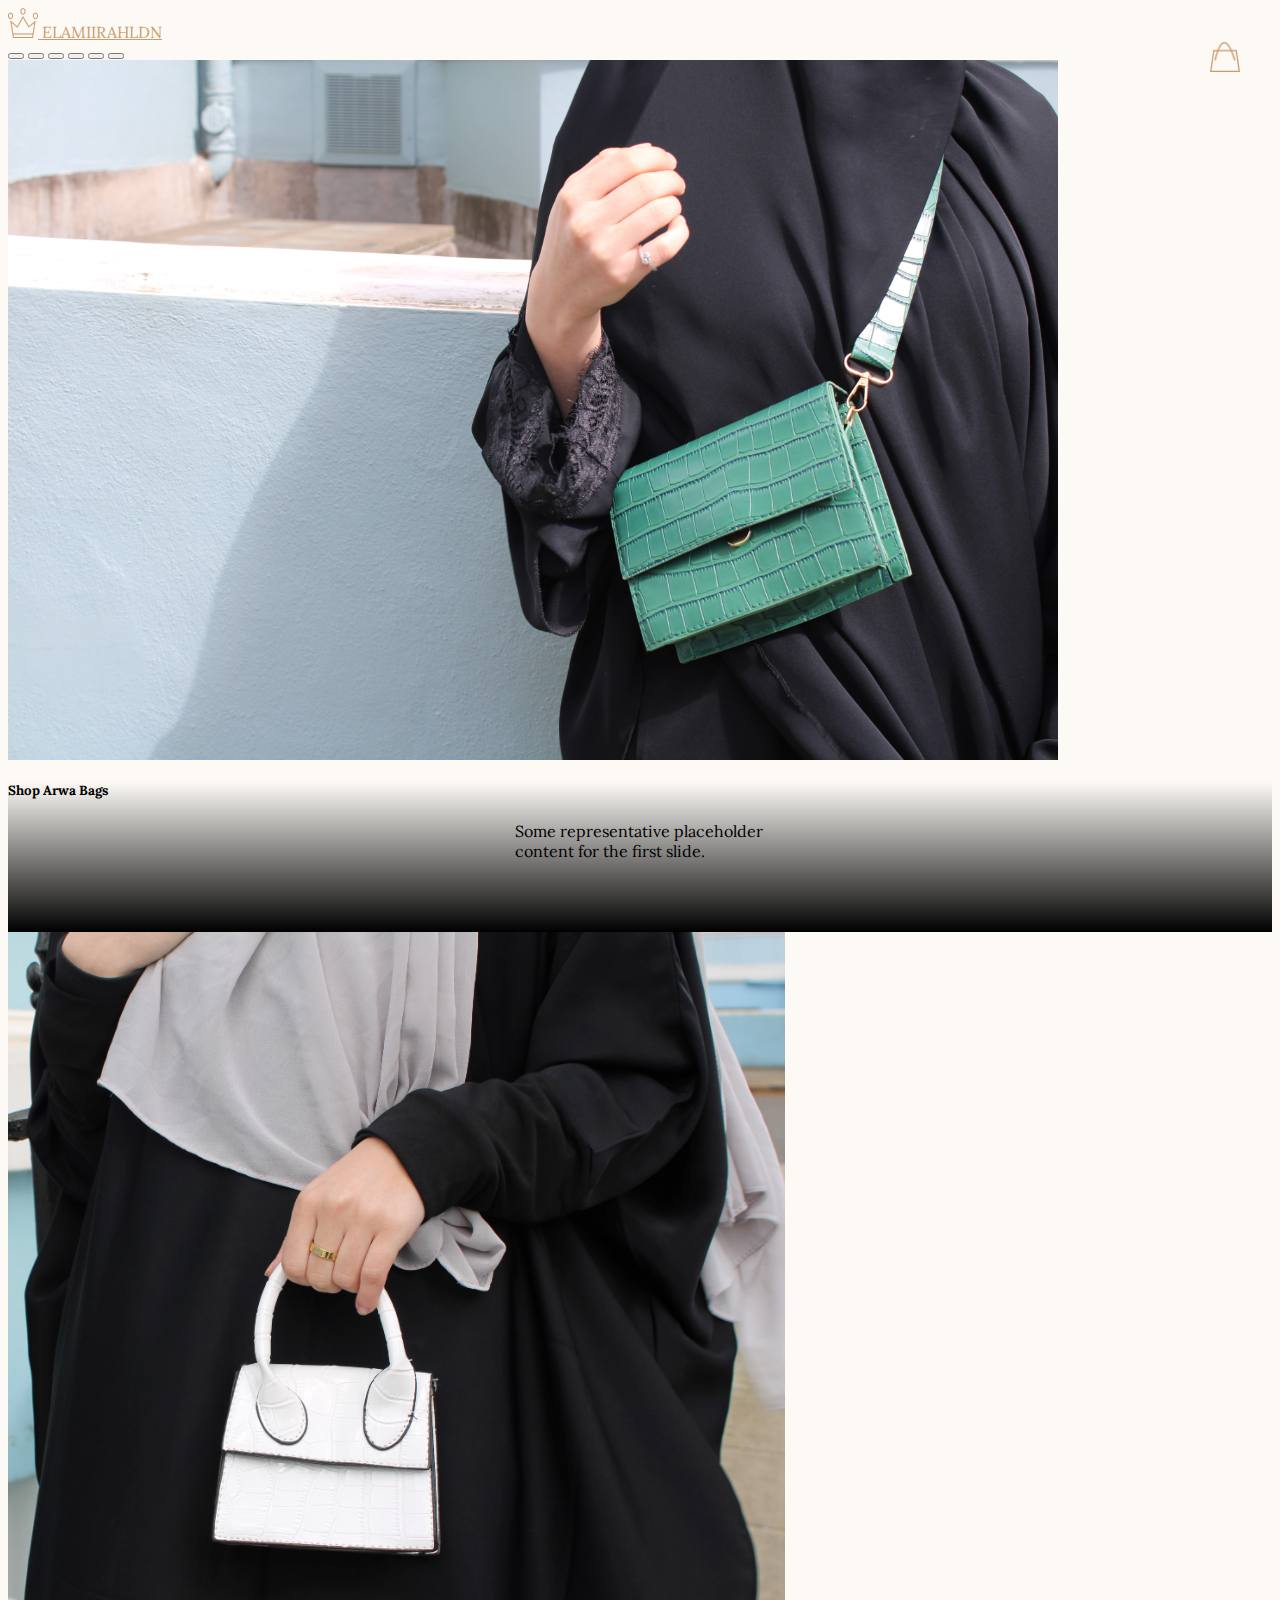
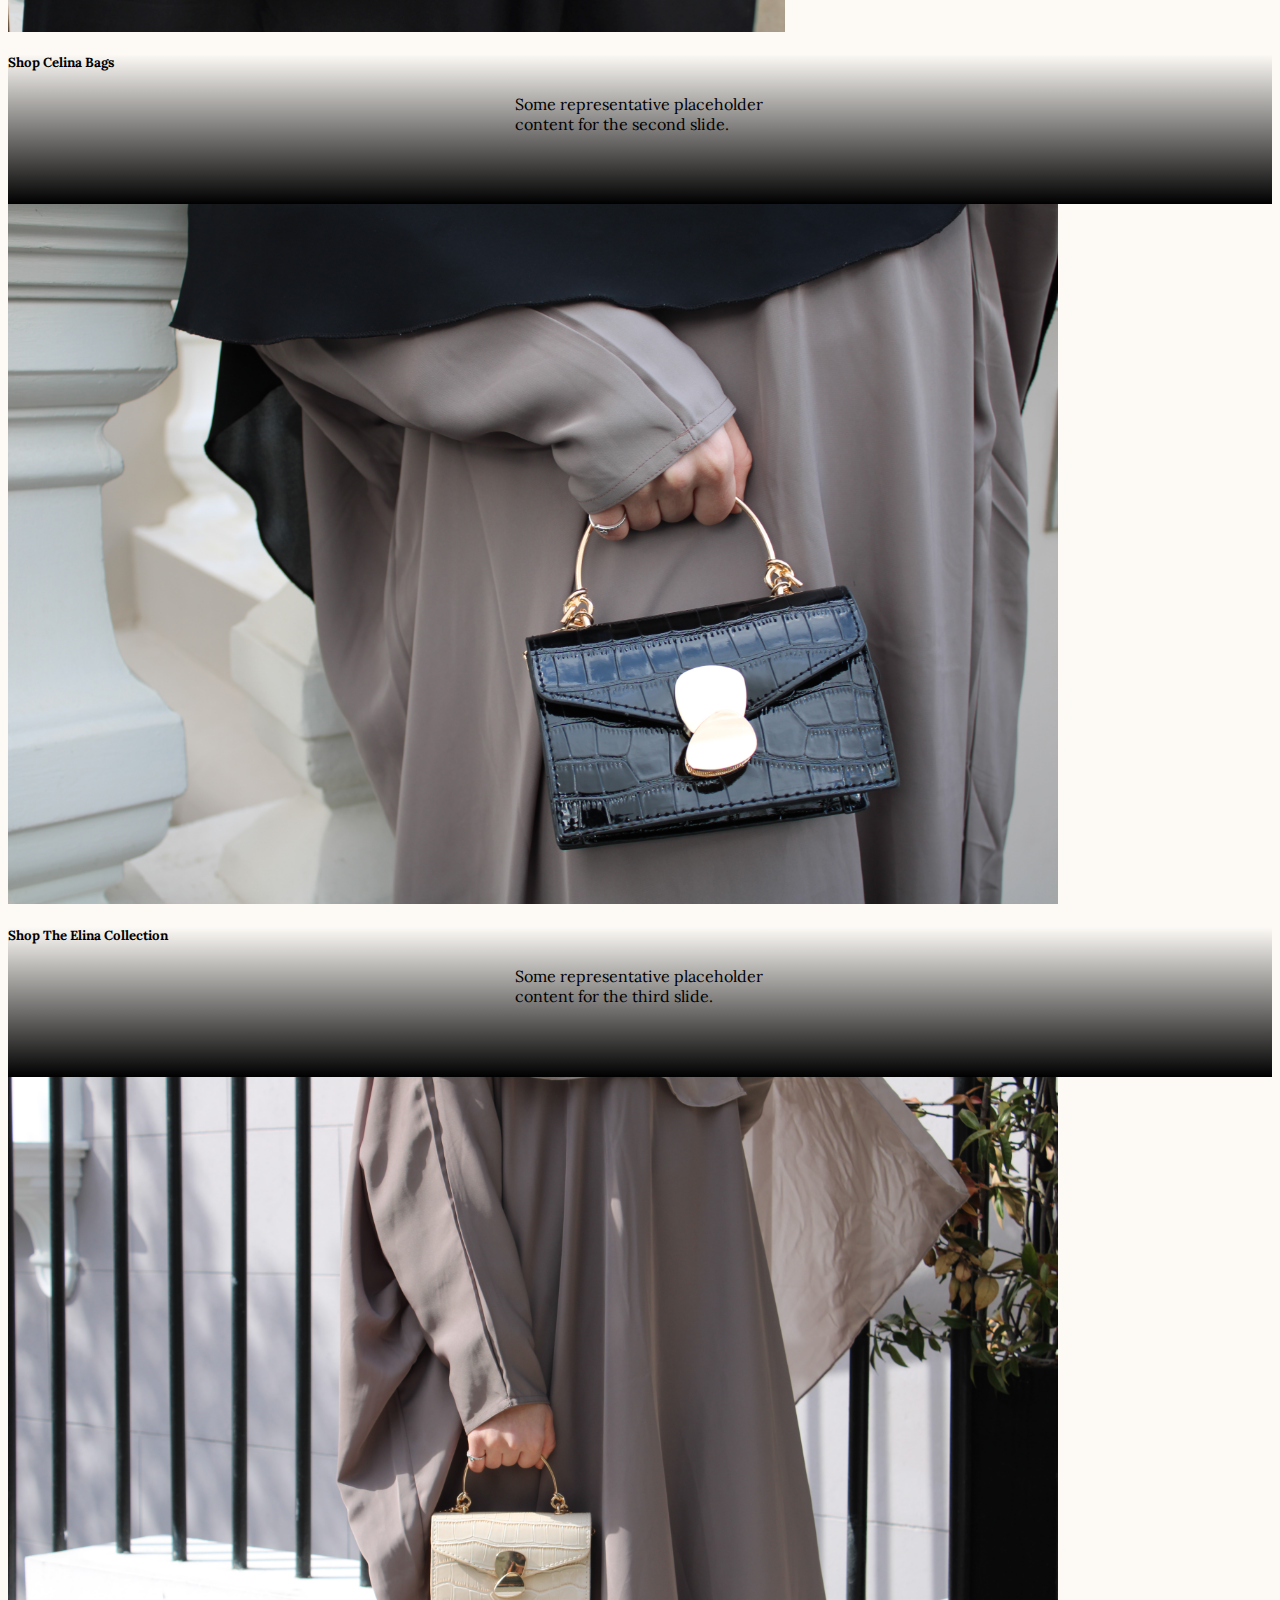
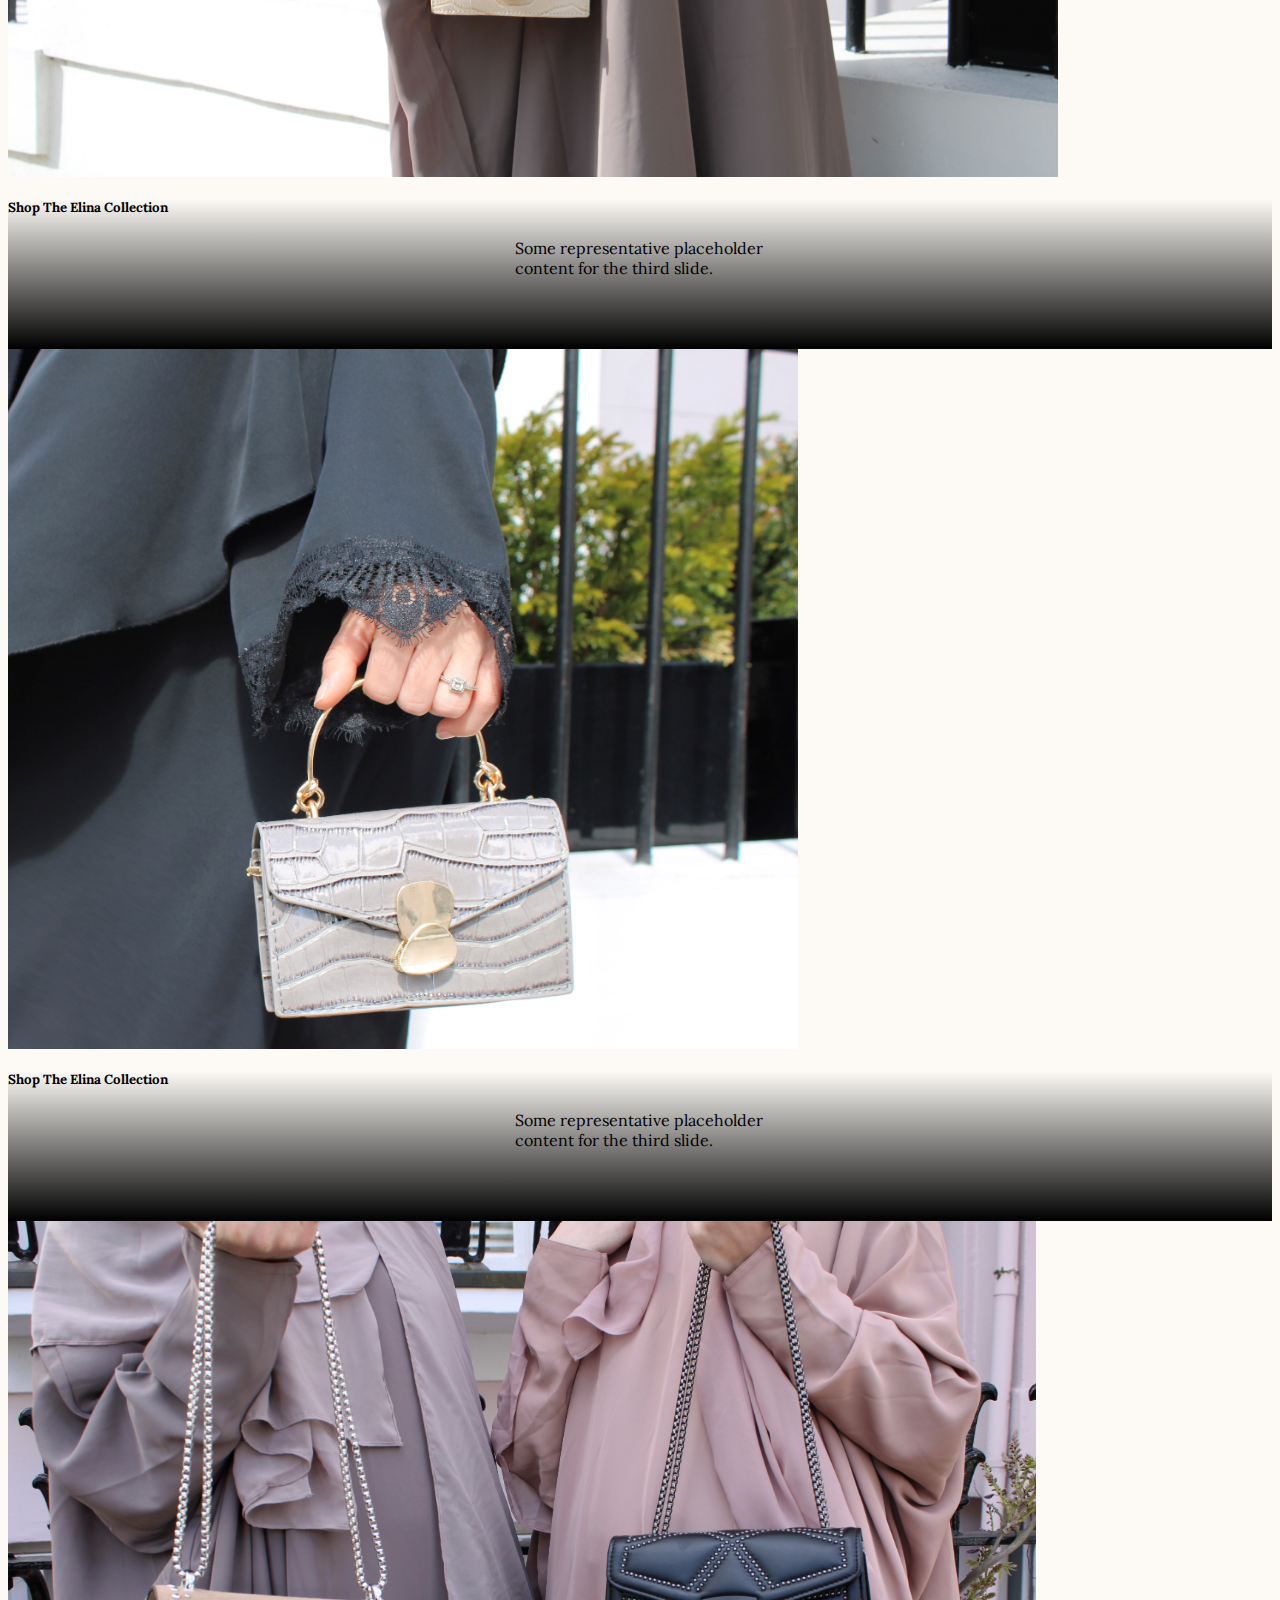
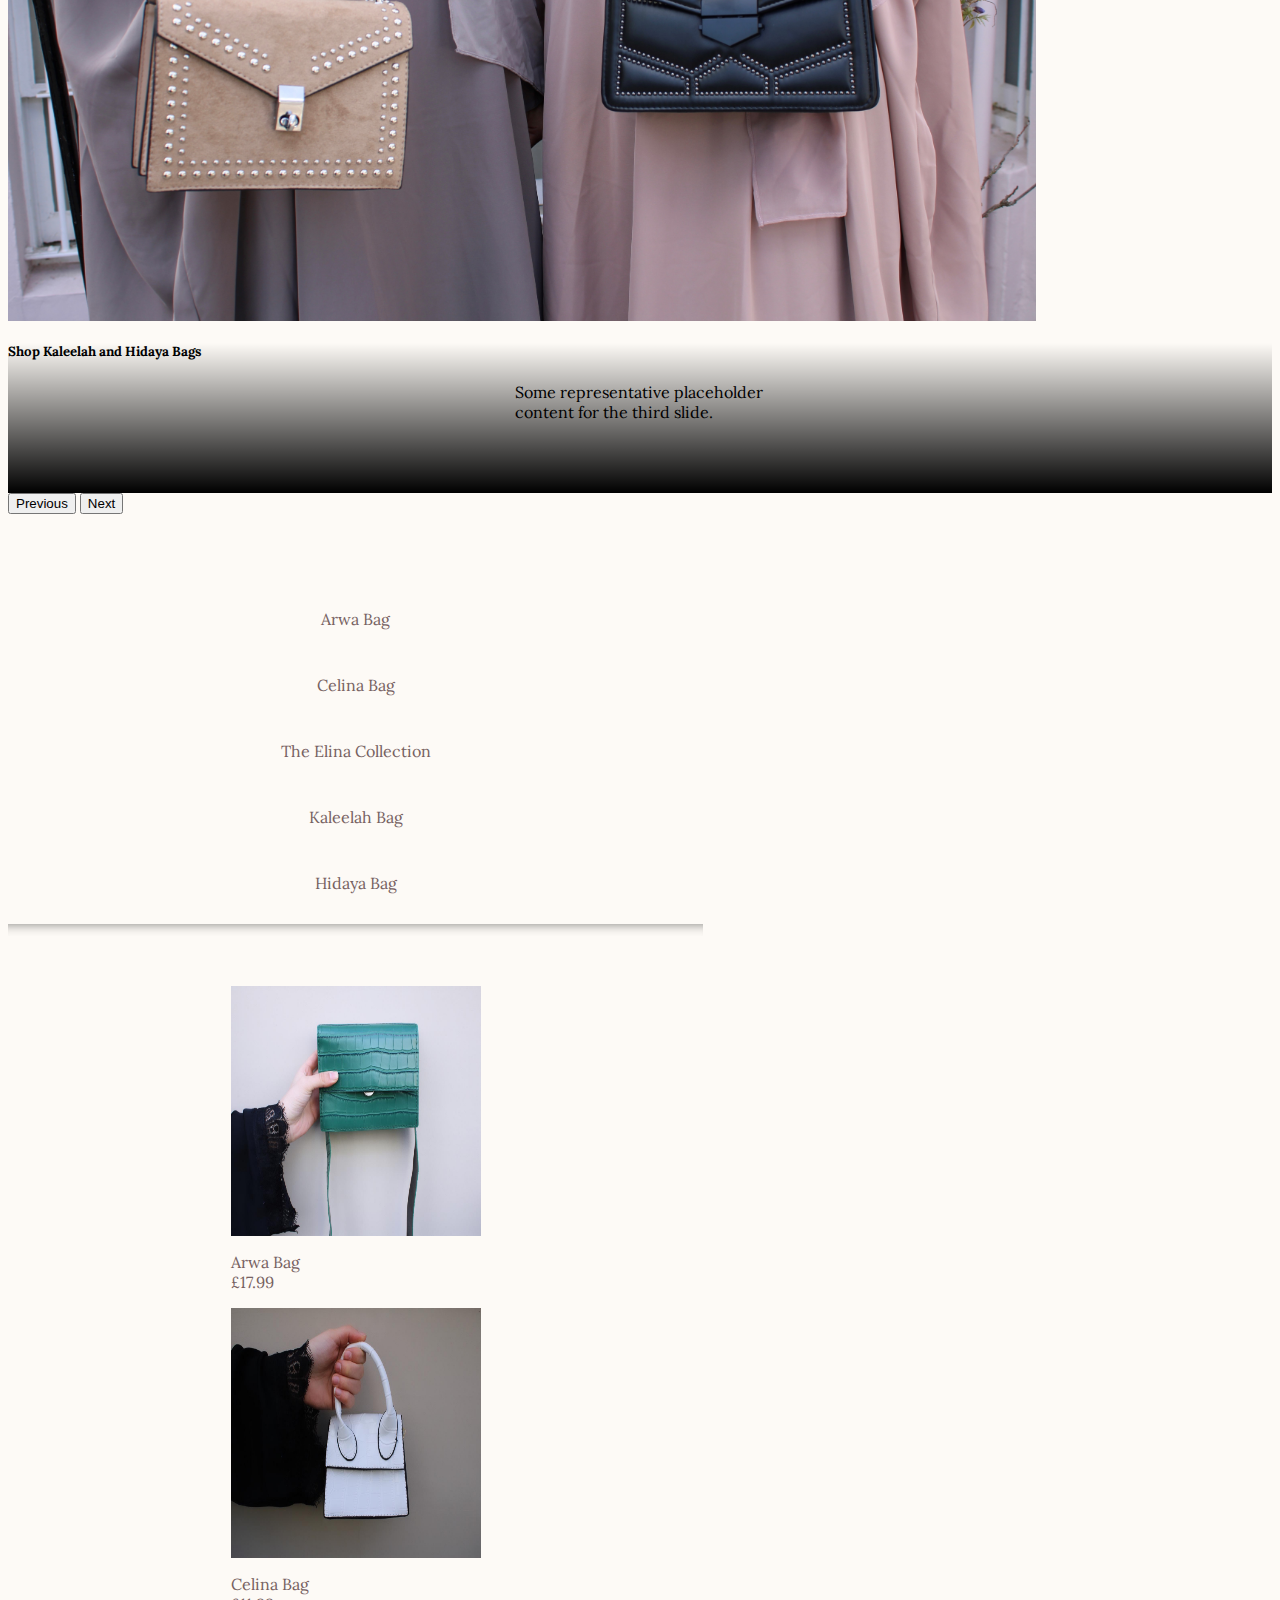
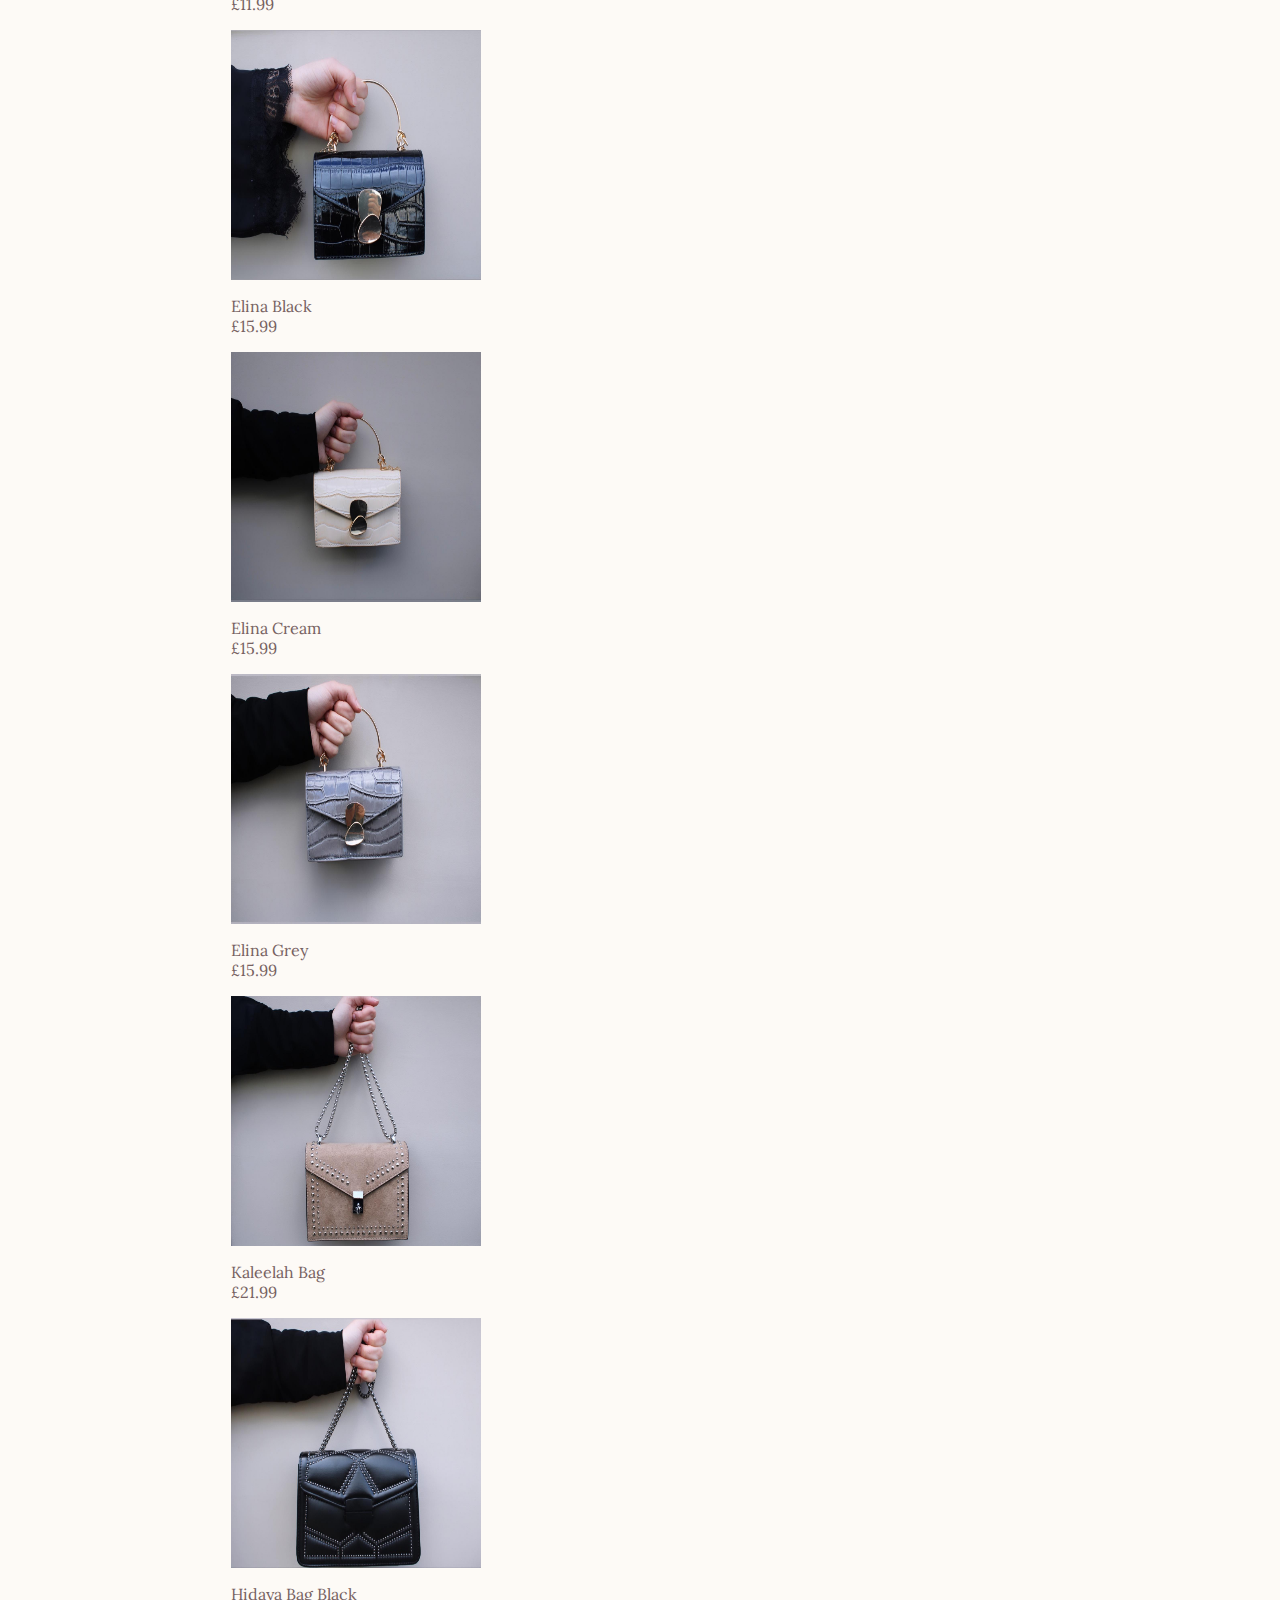
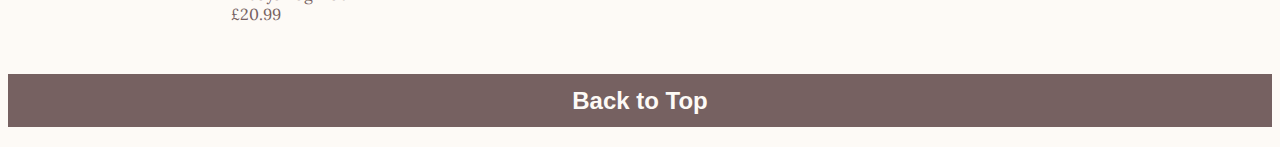
==== commit b7ae0f12: "Update index.html" ====
--- a/index.html
+++ b/index.html
@@ -59,14 +59,14 @@
 
     <div class="carousel-inner">
       <div class="carousel-item active">
-        <img src="images/arwa-bag.jpg" class="carousel-image d-block w-100" alt="...">
+        <img src="images/arwa-bag.JPG" class="carousel-image d-block w-100" alt="...">
         <div class="carousel-caption d-none d-md-block">
           <h5>Shop Arwa Bags</h5>
           <p>Some representative placeholder content for the first slide.</p>
         </div>
       </div>
       <div class="carousel-item">
-        <img src="images/celina-bag.jpg" class="carousel-image carousel-bg d-block w-100" alt="...">
+        <img src="images/celina-bag.JPG" class="carousel-image carousel-bg d-block w-100" alt="...">
         <div class="carousel-caption d-none d-md-block">
           <h5>Shop Celina Bags</h5>
           <p>Some representative placeholder content for the second slide.</p>
@@ -81,7 +81,7 @@
       </div>
 
       <div class="carousel-item">
-        <img src="images/elina-collection-cream.jpg" class="carousel-image d-block w-100" alt="...">
+        <img src="images/Elina-collection-cream.jpg" class="carousel-image d-block w-100" alt="...">
         <div class="carousel-caption d-none d-md-block">
           <h5>Shop The Elina Collection</h5>
           <p>Some representative placeholder content for the third slide.</p>
@@ -89,7 +89,7 @@
       </div>
 
       <div class="carousel-item">
-        <img src="images/elina-collection-grey.jpg" class="carousel-image d-block w-100" alt="...">
+        <img src="images/Elina-collection-grey.jpg" class="carousel-image d-block w-100" alt="...">
         <div class="carousel-caption d-none d-md-block">
           <h5>Shop The Elina Collection</h5>
           <p>Some representative placeholder content for the third slide.</p>
@@ -97,7 +97,7 @@
       </div>
 
       <div class="carousel-item">
-        <img src="images/kaleelah-and-hidaya.jpg" class="carousel-image d-block w-100" alt="...">
+        <img src="images/kaleelah-and-hidaya.JPG" class="carousel-image d-block w-100" alt="...">
         <div class="carousel-caption d-none d-md-block">
           <h5>Shop Kaleelah and Hidaya Bags</h5>
           <p>Some representative placeholder content for the third slide.</p>
